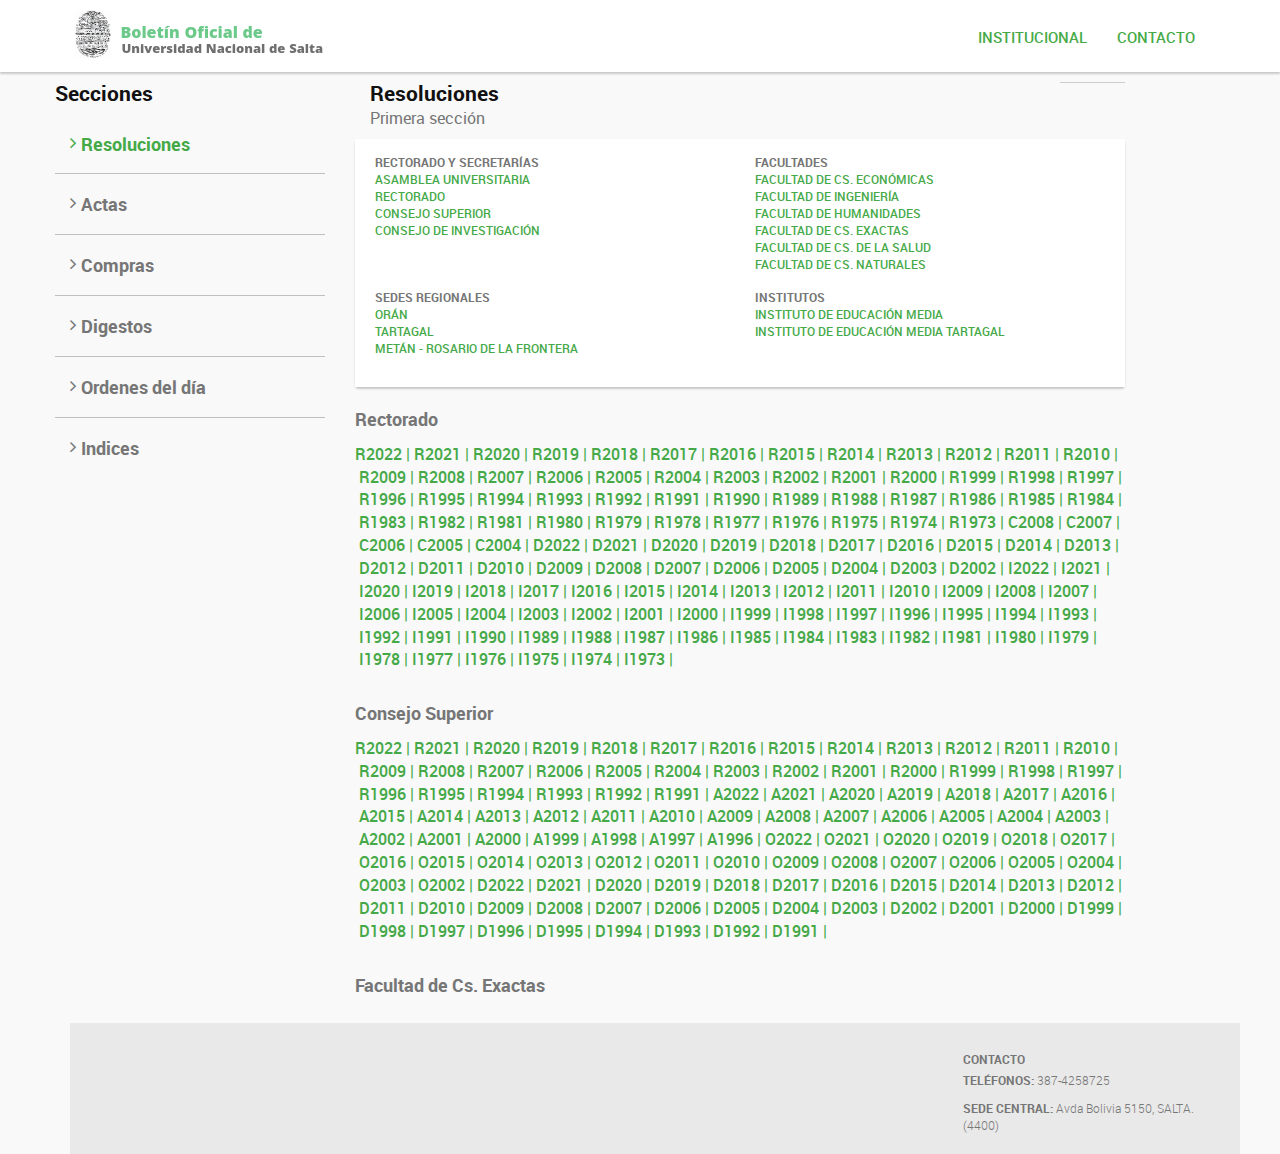
==== index.html @ a303fb5d "first commit" ====
<!DOCTYPE html>

<html>
    <head>
        <meta http-equiv="Content-Type" content="text/html; charset=UTF-8">
        <meta name="theme-color" content="#0072b8">
        <meta name="msapplication-navbutton-color" content="#0072b8">
        <meta name="apple-mobile-web-app-status-bar-style" content="#0072b8">
        <meta name="viewport" content="width=device-width, initial-scale=1.0">
        <title>BOLETIN OFICIAL UNIVERSIDAD NACIONAL DE SALTA</title>
        <meta name="description" content="BOUNSA - Boletín Oficial de la
            Universidad Nacional de Salta">
        <meta property="og:url" content="http://bo.unsa.edu.ar/">
        <meta property="og:type" content="article">
        <meta property="og:title" content="Boletín Oficial de la Universidad
            Nacional de Salta">
        <meta property="og:description" content="Boletín Oficial de la
            Universidad Nacional de Salta">
        <meta property="og:image" content="/images/logoboletin1.png">
        <meta property="og:locale" content="es_AR">
        <meta name="twitter:card" content="Boletín Oficial de la Universidad
            Nacional de Salta">
        <meta name="twitter:title" content="Boletín Oficial de la Universidad
            Nacional de Salta">
        <meta name="twitter:description" content="Boletín Oficial de la
            Universidad Nacional de Salta">
        <meta name="twitter:image" content="/images/bora_share.jpg">
        <link rel="icon" type="image/x-icon"
            href="http://bo.unsa.edu.ar/favicon.ico">
        <link href="source/roboto-fontface.css" rel="stylesheet"
            type="text/css">
        <link href="source/bootstrap.css" rel="stylesheet" type="text/css">
        <link href="source/font-awesome.min.css" rel="stylesheet"
            type="text/css">
        <link href="source/poncho.css" rel="stylesheet" type="text/css">
        <link href="source/styles.css" rel="stylesheet" type="text/css">
        <script type="text/javascript" src="source/jquery-3.1.1.min.js"></script>
        <script type="text/javascript" src="source/bootstrap.min.js"></script>
        <script type="text/javascript" src="source/busqueda.js"></script>
        <link type="text/css" rel="stylesheet" href="source/icon"
            class="_access-font-icon-0"></head>
    <body>
        <div id="loader" class="loader-div" style="display: none;">
            <img src="source/loader.gif">
        </div>

        <header>
            <nav class="navbar navbar-top navbar-default" role="navigation">
                <div class="container">
                    <div>
                        <div class="navbar-header">
                            <button type="button" class="navbar-toggle"
                                data-toggle="collapse"
                                data-target="#main-navbar-collapse">
                                <span class="sr-only">Toggle navigation</span>
                                <span class="icon-bar"></span>
                                <span class="icon-bar"></span>
                                <span class="icon-bar"></span>
                            </button>
                            <a class="navbar-brand"
                                href="http://bo.unsa.edu.ar/">
                                <img alt="Brand" src="images/logoboletin1.png"
                                    height="50">
                                <h1 class="sr-only">Universidad Nacional de
                                    Salta
                                    <small>UNSa - Salta</small>
                                </h1>
                            </a>
                        </div>
                        <div class="collapse navbar-collapse"
                            id="main-navbar-collapse">
                            <ul class="nav navbar-nav navbar-right">
                                <li>
                                    <a href="http://www.unsa.edu.ar">Institucional</a>
                                </li>
                                <li>
                                    <a href="http://bo.unsa.edu.ar/contacto"
                                        onclick="sendContactoEvent('Contacto')">Contacto</a>
                                </li>
                            </ul>
                        </div>
                    </div>
                </div>
            </nav>
        </header>

        <div class="container">
            <div class="row">
                <div>
                    <div class="row">
                        <div class="col-md-3" id="divSecciones">
                          <!---- Se cargan las secciones -->
                        </div>
                        <div class="col-md-8" id="divSeccionData"> 
                            <div class="col-title">
                                <h5>Resoluciones<br> <small>Primera sección</small>
                                </h5>
                            </div>
                            <hr class="secciones-titulo-hr">
                            <div class="row">
                                <div class="col-md-12"> 
                                    <div class="panel
                                        panel-default panel-menu
                                        menu-rubros-panel">
                                        <div id="collapseOne" role="tabpanel"
                                            aria-labelledby="headingOne">
                                            <div class="panel-body">
                                                <div class="row panels-row">
                                                    <div class="col-md-6
                                                        col-sm-4 col-xs-6
                                                        form-group orgas">
                                                        <p> Rectorado y
                                                            Secretarías<br>
                                                            <span
                                                                class="menuRubros">
                                                                <a
                                                                    class="puntero"
                                                                    id="pAU"
                                                                    onclick="mostrar('AU');">
                                                                    Asamblea
                                                                    Universitaria</a>
                                                                <a
                                                                    class="puntero"
                                                                    id="pR"
                                                                    onclick="mostrar('R');">
                                                                    Rectorado</a>
                                                                <a
                                                                    class="puntero"
                                                                    id="pCS"
                                                                    onclick="mostrar('CS');">
                                                                    Consejo
                                                                    Superior</a>
                                                                <a
                                                                    class="puntero"
                                                                    id="pCI"
                                                                    onclick="mostrar('CI');">
                                                                    Consejo
                                                                    de
                                                                    Investigación</a>
                                                            </span>


                                                        </p>
                                                    </div>
                                                    <div class="col-md-6
                                                        col-sm-4 col-xs-6
                                                        form-group orgas">
                                                        <p>


                                                            Facultades<br>
                                                            <span
                                                                class="menuRubros">
                                                                <a
                                                                    class="puntero"
                                                                    id="pECO"
                                                                    onclick="mostrar('ECO');">
                                                                    Facultad
                                                                    de Cs.
                                                                    Económicas</a>
                                                                <a
                                                                    class="puntero"
                                                                    id="pING"
                                                                    onclick="mostrar('ING');">
                                                                    Facultad
                                                                    de
                                                                    Ingeniería</a>
                                                                <a
                                                                    class="puntero"
                                                                    id="pHUM"
                                                                    onclick="mostrar('HUM');">
                                                                    Facultad
                                                                    de
                                                                    Humanidades</a>
                                                                <a
                                                                    class="puntero"
                                                                    id="pEXA"
                                                                    onclick="mostrar('EXA');">
                                                                    Facultad
                                                                    de Cs.
                                                                    Exactas</a>
                                                                <a
                                                                    class="puntero"
                                                                    id="pSAL"
                                                                    onclick="mostrar('SAL');">
                                                                    Facultad
                                                                    de Cs.
                                                                    de la
                                                                    Salud</a>
                                                                <a
                                                                    class="puntero"
                                                                    id="pNAT"
                                                                    onclick="mostrar('NAT');">
                                                                    Facultad
                                                                    de Cs.
                                                                    Naturales</a>
                                                            </span>


                                                        </p>
                                                    </div>
                                                    <div class="col-md-6
                                                        col-sm-4 col-xs-6
                                                        form-group orgas">
                                                        <p>


                                                            Sedes Regionales<br>
                                                            <span
                                                                class="menuRubros">
                                                                <a
                                                                    class="puntero"
                                                                    id="pO"
                                                                    onclick="mostrar('O');">
                                                                    Orán</a>
                                                                <a
                                                                    class="puntero"
                                                                    id="pT"
                                                                    onclick="mostrar('T');">
                                                                    Tartagal</a>
                                                                <a
                                                                    class="puntero"
                                                                    id="pM"
                                                                    onclick="mostrar('M');">
                                                                    Metán -
                                                                    Rosario
                                                                    de la
                                                                    Frontera</a>
                                                            </span>


                                                        </p>

                                                    </div>
                                                    <div class="col-md-6
                                                        col-sm-4 col-xs-6
                                                        form-group orgas">
                                                        <p>


                                                            Institutos<br>
                                                            <span
                                                                class="menuRubros">
                                                                <a
                                                                    class="puntero"
                                                                    id="pIEM"
                                                                    onclick="mostrar('IEM');">
                                                                    Instituto
                                                                    de
                                                                    Educación
                                                                    Media</a>
                                                                <a
                                                                    class="puntero"
                                                                    id="pIEMT"
                                                                    onclick="mostrar('IEMT');">
                                                                    Instituto
                                                                    de
                                                                    Educación
                                                                    Media
                                                                    Tartagal</a>
                                                            </a>




                                                        </span>


                                                    </p>
                                                </div>

                                            </div>
                                        </div>
                                    </div>
                                </div>
                            </div>
                        </div>

                        <div class="row">
                            <div class="col-md-12" id="divMostrar">
                                <div id="s1AU" hidden class="resos">
                                    <p>Resoluciones de Asamblea Universitaria
                                        <br/></p>
                                        <a
                                            href="http://bo.unsa.edu.ar/au/ESTATUTO-UNSA.htm">Estatuto</a>&nbsp;|&nbsp;
                                        <a
                                            href="http://bo.unsa.edu.ar/au/R-A.U%202005-005.PDF">RAU-2005-005</a>&nbsp;|&nbsp;
                                        <a
                                            href="http://bo.unsa.edu.ar/au/R-A.U-2005-004.PDF">RAU-2005-004</a>&nbsp;|&nbsp;
                                        <a
                                            href="http://bo.unsa.edu.ar/au/R-A.U%202005-002.PDF">RAU-2005-002</a>&nbsp;|&nbsp;
                                        <a
                                            href="http://bo.unsa.edu.ar/au/R-A.U-2005-%20001.PDF">RAU-2005-001</a>&nbsp;|&nbsp;
                                        <a
                                            href="http://bo.unsa.edu.ar/au/R-A.U.-2002-002.PDF">RAU-2002-002</a>&nbsp;|&nbsp;
                                        <a
                                            href="http://bo.unsa.edu.ar/au/R-A.U.-2002-001.PDF">RAU-2002-001</a>&nbsp;|&nbsp;
                                        <a
                                            href="http://bo.unsa.edu.ar/au/R-A.U-2001-001.PDF">RAU-2001-001</a>&nbsp;|&nbsp;
                                    </div>
                                    <div id="s1R" hidden class="resos">
                                        <p>Resoluciones de Rectorado </p>
                                        <a href="dr/R2022">R2022</a>&nbsp;|&nbsp;
                                        <a href="dr/R2021">R2021</a>&nbsp;|&nbsp;
                                        <a href="dr/R2020">R2020</a>&nbsp;|&nbsp;
                                        <a href="dr/R2019">R2019</a>&nbsp;|&nbsp;
                                        <a href="dr/R2018">R2018</a>&nbsp;|&nbsp;
                                        <a href="dr/R2017">R2017</a>&nbsp;|&nbsp;
                                        <a href="dr/R2016">R2016</a>&nbsp;|&nbsp;
                                        <a href="dr/R2015">R2015</a>&nbsp;|&nbsp;
                                        <a href="dr/R2014">R2014</a>&nbsp;|&nbsp;
                                        <a href="dr/R2013">R2013</a>&nbsp;|&nbsp;
                                        <a href="dr/R2012">R2012</a>&nbsp;|&nbsp;
                                        <a href="dr/R2011">R2011</a>&nbsp;|&nbsp;
                                        <a href="dr/R2010">R2010</a>&nbsp;|&nbsp;
                                        <a href="dr/R2009">R2009</a>&nbsp;|&nbsp;
                                        <a href="dr/R2008">R2008</a>&nbsp;|&nbsp;
                                        <a href="dr/R2007">R2007</a>&nbsp;|&nbsp;
                                        <a href="dr/R2006">R2006</a>&nbsp;|&nbsp;
                                        <a href="dr/R2005">R2005</a>&nbsp;|&nbsp;
                                        <a href="dr/R2004">R2004</a>&nbsp;|&nbsp;
                                        <a href="dr/R2003">R2003</a>&nbsp;|&nbsp;
                                        <a href="dr/R2002">R2002</a>&nbsp;|&nbsp;
                                        <a href="dr/R2001">R2001</a>&nbsp;|&nbsp;
                                        <a href="dr/R2000">R2000</a>&nbsp;|&nbsp;
                                        <a href="dr/R1999">R1999</a>&nbsp;|&nbsp;
                                        <a href="dr/R1998">R1998</a>&nbsp;|&nbsp;
                                        <a href="dr/R1997">R1997</a>&nbsp;|&nbsp;
                                        <a href="dr/R1996">R1996</a>&nbsp;|&nbsp;
                                        <a href="dr/R1995">R1995</a>&nbsp;|&nbsp;
                                        <a href="dr/R1994">R1994</a>&nbsp;|&nbsp;
                                        <a href="dr/R1993">R1993</a>&nbsp;|&nbsp;
                                        <a href="dr/R1992">R1992</a>&nbsp;|&nbsp;
                                        <a href="dr/R1991">R1991</a>&nbsp;|&nbsp;
                                        <a href="dr/R1990">R1990</a>&nbsp;|&nbsp;
                                        <a href="dr/R1989">R1989</a>&nbsp;|&nbsp;
                                        <a href="dr/R1988">R1988</a>&nbsp;|&nbsp;
                                        <a href="dr/R1987">R1987</a>&nbsp;|&nbsp;
                                        <a href="dr/R1986">R1986</a>&nbsp;|&nbsp;
                                        <a href="dr/R1985">R1985</a>&nbsp;|&nbsp;
                                        <a href="dr/R1984">R1984</a>&nbsp;|&nbsp;
                                        <a href="dr/R1983">R1983</a>&nbsp;|&nbsp;
                                        <a href="dr/R1982">R1982</a>&nbsp;|&nbsp;
                                        <a href="dr/R1981">R1981</a>&nbsp;|&nbsp;
                                        <a href="dr/R1980">R1980</a>&nbsp;|&nbsp;
                                        <a href="dr/R1979">R1979</a>&nbsp;|&nbsp;
                                        <a href="dr/R1978">R1978</a>&nbsp;|&nbsp;
                                        <a href="dr/R1977">R1977</a>&nbsp;|&nbsp;
                                        <a href="dr/R1976">R1976</a>&nbsp;|&nbsp;
                                        <a href="dr/R1975">R1975</a>&nbsp;|&nbsp;
                                        <a href="dr/R1974">R1974</a>&nbsp;|&nbsp;
                                        <a href="dr/R1973">R1973</a>&nbsp;|&nbsp;
                                        <a href="dr/R1972">R1972</a>
                                    </div>
                                    <div id="s1CS" hidden class="resos">
                                        <p>Resoluciones de Consejo Superior</p>
                                        <a href="cs/R2022">R2022</a>&nbsp;|&nbsp;
                                        <a href="cs/R2021">R2021</a>&nbsp;|&nbsp;
                                        <a href="cs/R2020">R2020</a>&nbsp;|&nbsp;
                                        <a href="cs/R2019">R2019</a>&nbsp;|&nbsp;
                                        <a href="cs/R2018">R2018</a>&nbsp;|&nbsp;
                                        <a href="cs/R2017">R2017</a>&nbsp;|&nbsp;
                                        <a href="cs/R2016">R2016</a>&nbsp;|&nbsp;
                                        <a href="cs/R2015">R2015</a>&nbsp;|&nbsp;
                                        <a href="cs/R2014">R2014</a>&nbsp;|&nbsp;
                                        <a href="cs/R2013">R2013</a>&nbsp;|&nbsp;
                                        <a href="cs/R2012">R2012</a>&nbsp;|&nbsp;
                                        <a href="cs/R2011">R2011</a>&nbsp;|&nbsp;
                                        <a href="cs/R2010">R2010</a>&nbsp;|&nbsp;
                                        <a href="cs/R2009">R2009</a>&nbsp;|&nbsp;
                                        <a href="cs/R2008">R2008</a>&nbsp;|&nbsp;
                                        <a href="cs/R2007">R2007</a>&nbsp;|&nbsp;
                                        <a href="cs/R2006">R2006</a>&nbsp;|&nbsp;
                                        <a href="cs/R2005">R2005</a>&nbsp;|&nbsp;
                                        <a href="cs/R2004">R2004</a>&nbsp;|&nbsp;
                                        <a href="cs/R2003">R2003</a>&nbsp;|&nbsp;
                                        <a href="cs/R2002">R2002</a>&nbsp;|&nbsp;
                                        <a href="cs/R2001">R2001</a>&nbsp;|&nbsp;
                                        <a href="cs/R2000">R2000</a>&nbsp;|&nbsp;
                                        <a href="cs/R1999">R1999</a>&nbsp;|&nbsp;
                                        <a href="cs/R1998">R1998</a>&nbsp;|&nbsp;
                                        <a href="cs/R1997">R1997</a>&nbsp;|&nbsp;
                                        <a href="cs/R1996">R1996</a>&nbsp;|&nbsp;
                                        <a href="cs/R1995">R1995</a>&nbsp;|&nbsp;
                                        <a href="cs/R1994">R1994</a>&nbsp;|&nbsp;
                                        <a href="cs/R1993">R1993</a>&nbsp;|&nbsp;
                                        <a href="cs/R1992">R1992</a>&nbsp;|&nbsp;
                                        <a href="cs/R1991">R1991</a>&nbsp;|&nbsp;
                                        <a href="cs/R1990">R1990</a>
                                    </div>
                                    <div id="s1CI" hidden class="resos">
                                        <p>Resoluciones del Consejo de
                                            Investigación</p>
                                        <a href="cci/R2022">R2022</a>&nbsp;|&nbsp;
                                        <a href="cci/R2021">R2021</a>&nbsp;|&nbsp;
                                        <a href="cci/R2020">R2020</a>&nbsp;|&nbsp;
                                        <a href="cci/R2019">R2019</a>&nbsp;|&nbsp;
                                        <a href="cci/R2018">R2018</a>&nbsp;|&nbsp;
                                        <a href="cci/R2017">R2017</a>&nbsp;|&nbsp;
                                        <a href="cci/R2016">R2016</a>&nbsp;|&nbsp;
                                        <a href="cci/R2015">R2015</a>&nbsp;|&nbsp;
                                        <a href="cci/R2014">R2014</a>&nbsp;|&nbsp;
                                        <a href="cci/R2013">R2013</a>&nbsp;|&nbsp;
                                        <a href="cci/R2012">R2012</a>&nbsp;|&nbsp;
                                        <a href="cci/R2011">R2011</a>&nbsp;|&nbsp;
                                        <a href="cci/R2010">R2010</a>&nbsp;|&nbsp;
                                        <a href="cci/R2009">R2009</a>&nbsp;|&nbsp;
                                        <a href="cci/R2008">R2008</a>&nbsp;|&nbsp;
                                        <a href="cci/R2007">R2007</a>&nbsp;|&nbsp;
                                        <a href="cci/R2006">R2006</a>&nbsp;|&nbsp;
                                        <a href="cci/R2005">R2005</a>&nbsp;|&nbsp;
                                        <a href="cci/R2004">R2004</a>&nbsp;|&nbsp;
                                        <a href="cci/R2003">R2003</a>&nbsp;|&nbsp;
                                        <a href="cci/R2002">R2002</a>&nbsp;|&nbsp;
                                        <a href="cci/R2001">R2001</a>&nbsp;|&nbsp;
                                        <p><small>Presidencia</small></p>
                                        <a href="ci/R2022">R2022</a>&nbsp;|&nbsp;
                                        <a href="ci/R2021">R2021</a>&nbsp;|&nbsp;
                                        <a href="ci/R2020">R2020</a>&nbsp;|&nbsp;
                                        <a href="ci/R2019">R2019</a>&nbsp;|&nbsp;
                                        <a href="ci/R2018">R2018</a>&nbsp;|&nbsp;
                                        <a href="ci/R2017">R2017</a>&nbsp;|&nbsp;
                                        <a href="ci/R2016">R2016</a>&nbsp;|&nbsp;
                                        <a href="ci/R2015">R2015</a>&nbsp;|&nbsp;
                                        <a href="ci/R2014">R2014</a>&nbsp;|&nbsp;
                                        <a href="ci/R2013">R2013</a>&nbsp;|&nbsp;
                                        <a href="ci/R2012">R2012</a>&nbsp;|&nbsp;
                                        <a href="ci/R2011">R2011</a>&nbsp;|&nbsp;
                                        <a href="ci/R2010">R2010</a>&nbsp;|&nbsp;
                                        <a href="ci/R2009">R2009</a>&nbsp;|&nbsp;
                                        <a href="ci/R2008">R2008</a>&nbsp;|&nbsp;
                                        <a href="ci/R2007">R2007</a>&nbsp;|&nbsp;
                                        <a href="ci/R2006">R2006</a>&nbsp;|&nbsp;
                                        <a href="ci/R2005">R2005</a>&nbsp;|&nbsp;
                                        <a href="ci/R2004">R2004</a>&nbsp;|&nbsp;
                                        <a href="ci/R2003">R2003</a>&nbsp;|&nbsp;
                                        <a href="ci/R2002">R2002</a>&nbsp;|&nbsp;
                                        <a href="ci/R2001">R2001</a>

                                    </div>
                                    <div id="s1ECO" hidden class="resos">
                                        <p>Resoluciones de la Facultad de
                                            Cs. Económicas
                                        </p><p> <small>Consejo Directivo</small></p>
                                        <a href="cdeco/R2022">R2022</a>&nbsp;|&nbsp;
                                        <a href="cdeco/R2021">R2021</a>&nbsp;|&nbsp;
                                        <a href="cdeco/R2020">R2020</a>&nbsp;|&nbsp;
                                        <a href="cdeco/R2019">R2019</a>&nbsp;|&nbsp;
                                        <a href="cdeco/R2018">R2018</a>&nbsp;|&nbsp;
                                        <a href="cdeco/R2017">R2017</a>&nbsp;|&nbsp;
                                        <a href="cdeco/R2016">R2016</a>&nbsp;|&nbsp;
                                        <a href="cdeco/R2015">R2015</a>&nbsp;|&nbsp;
                                        <a href="cdeco/R2014">R2014</a>&nbsp;|&nbsp;
                                        <a href="cdeco/R2013">R2013</a>&nbsp;|&nbsp;
                                        <a href="cdeco/R2012">R2012</a>&nbsp;|&nbsp;
                                        <a href="cdeco/R2011">R2011</a>&nbsp;|&nbsp;
                                        <a href="cdeco/R2010">R2010</a>&nbsp;|&nbsp;
                                        <a href="cdeco/R2009">R2009</a>&nbsp;|&nbsp;
                                        <a href="cdeco/R2008">R2008</a>&nbsp;|&nbsp;
                                        <a href="cdeco/R2007">R2007</a>&nbsp;|&nbsp;
                                        <a href="cdeco/R2006">R2006</a>&nbsp;|&nbsp;
                                        <a href="cdeco/R2005">R2005</a>&nbsp;|&nbsp;
                                        <a href="cdeco/R2004">R2004</a>&nbsp;|&nbsp;
                                        <a href="cdeco/R2003">R2003</a>&nbsp;|&nbsp;
                                        <a href="cdeco/R2002">R2002</a>&nbsp;|&nbsp;
                                        <a href="cdeco/R2001">R2001</a>&nbsp;|&nbsp;
                                        <p><small> Decanato</small></p>
                                        <a href="deco/R2022">R2022</a>&nbsp;|&nbsp;
                                        <a href="deco/R2021">R2021</a>&nbsp;|&nbsp;
                                        <a href="deco/R2020">R2020</a>&nbsp;|&nbsp;
                                        <a href="deco/R2019">R2019</a>&nbsp;|&nbsp;
                                        <a href="deco/R2018">R2018</a>&nbsp;|&nbsp;
                                        <a href="deco/R2017">R2017</a>&nbsp;|&nbsp;
                                        <a href="deco/R2016">R2016</a>&nbsp;|&nbsp;
                                        <a href="deco/R2015">R2015</a>&nbsp;|&nbsp;
                                        <a href="deco/R2014">R2014</a>&nbsp;|&nbsp;
                                        <a href="deco/R2013">R2013</a>&nbsp;|&nbsp;
                                        <a href="deco/R2012">R2012</a>&nbsp;|&nbsp;
                                        <a href="deco/R2011">R2011</a>&nbsp;|&nbsp;
                                        <a href="deco/R2010">R2010</a>&nbsp;|&nbsp;
                                        <a href="deco/R2009">R2009</a>&nbsp;|&nbsp;
                                        <a href="deco/R2008">R2008</a>&nbsp;|&nbsp;
                                        <a href="deco/R2007">R2007</a>&nbsp;|&nbsp;
                                        <a href="deco/R2006">R2006</a>&nbsp;|&nbsp;
                                        <a href="deco/R2005">R2005</a>&nbsp;|&nbsp;
                                        <a href="deco/R2004">R2004</a>&nbsp;|&nbsp;
                                        <a href="deco/R2003">R2003</a>&nbsp;|&nbsp;
                                        <a href="deco/R2002">R2002</a>&nbsp;|&nbsp;
                                        <a href="deco/R2001">R2001</a>&nbsp;|&nbsp;
                                    </div>
                                    <div id="s2ECO" hidden class="resos">
                                        <p>Actas de la Facultad de
                                            Cs. Económicas
                                        </p><p> <small>Consejo Directivo</small></p>
                                        <a href="cdeco/A2022">A2022</a>&nbsp;|&nbsp;
                                        <a href="cdeco/A2021">A2021</a>&nbsp;|&nbsp;
                                        <a href="cdeco/A2020">A2020</a>&nbsp;|&nbsp;
                                        <a href="cdeco/A2019">A2019</a>&nbsp;|&nbsp;
                                        <a href="cdeco/A2018">A2018</a>&nbsp;|&nbsp;
                                        <a href="cdeco/A2017">A2017</a>&nbsp;|&nbsp;
                                        <a href="cdeco/A2016">A2016</a>&nbsp;|&nbsp;
                                        <a href="cdeco/A2015">A2015</a>&nbsp;|&nbsp;
                                        <a href="cdeco/A2014">A2014</a>&nbsp;|&nbsp;
                                        <a href="cdeco/A2013">A2013</a>&nbsp;|&nbsp;
                                        <a href="cdeco/A2012">A2012</a>&nbsp;|&nbsp;
                                        <a href="cdeco/A2011">A2011</a>&nbsp;|&nbsp;
                                        <a href="cdeco/A2010">A2010</a>&nbsp;|&nbsp;
                                        <a href="cdeco/A2009">A2009</a>&nbsp;|&nbsp;
                                        <a href="cdeco/A2008">A2008</a>&nbsp;|&nbsp;
                                        <a href="cdeco/A2007">A2007</a>&nbsp;|&nbsp;
                                        <a href="cdeco/A2006">A2006</a>&nbsp;|&nbsp;
                                        <a href="cdeco/A2005">A2005</a>&nbsp;|&nbsp;
                                        <a href="cdeco/A2004">A2004</a>&nbsp;|&nbsp;
                                        <a href="cdeco/A2003">A2003</a>&nbsp;|&nbsp;
                                        <a href="cdeco/A2002">A2002</a>&nbsp;|&nbsp;
                                        <a href="cdeco/A2001">A2001</a>&nbsp;|&nbsp;
                                    </div>
                                    <div id="s1ING" hidden
                                        class="resos">
                                        <p>Resoluciones de la Facultad de
                                            Ingeniería
                                        </p><p><small>Consejo Directivo</small></p>
                                        <a href="cding/R2022">R2022</a>&nbsp;|&nbsp;
                                        <a href="cding/R2021">R2021</a>&nbsp;|&nbsp;
                                        <a href="cding/R2020">R2020</a>&nbsp;|&nbsp;
                                        <a href="cding/R2019">R2019</a>&nbsp;|&nbsp;
                                        <a href="cding/R2018">R2018</a>&nbsp;|&nbsp;
                                        <a href="cding/R2017">R2017</a>&nbsp;|&nbsp;
                                        <a href="cding/R2016">R2016</a>&nbsp;|&nbsp;
                                        <a href="cding/R2015">R2015</a>&nbsp;|&nbsp;
                                        <a href="cding/R2014">R2014</a>&nbsp;|&nbsp;
                                        <a href="cding/R2013">R2013</a>&nbsp;|&nbsp;
                                        <a href="cding/R2012">R2012</a>&nbsp;|&nbsp;
                                        <a href="cding/R2011">R2011</a>&nbsp;|&nbsp;
                                        <a href="cding/R2010">R2010</a>&nbsp;|&nbsp;
                                        <a href="cding/R2009">R2009</a>&nbsp;|&nbsp;
                                        <a href="cding/R2008">R2008</a>&nbsp;|&nbsp;
                                        <a href="cding/R2007">R2007</a>&nbsp;|&nbsp;
                                        <a href="cding/R2006">R2006</a>&nbsp;|&nbsp;
                                        <a href="cding/R2005">R2005</a>&nbsp;|&nbsp;
                                        <a href="cding/R2004">R2004</a>&nbsp;|&nbsp;
                                        <a href="cding/R2003">R2003</a>&nbsp;|&nbsp;
                                        <a href="cding/R2002">R2002</a>&nbsp;|&nbsp;
                                        <a href="cding/R2001">R2001</a>
                                        <p><small> Decanato</small></p>
                                        <a href="ding/R2022">R2022</a>&nbsp;|&nbsp;
                                        <a href="ding/R2021">R2021</a>&nbsp;|&nbsp;
                                        <a href="ding/R2020">R2020</a>&nbsp;|&nbsp;
                                        <a href="ding/R2019">R2019</a>&nbsp;|&nbsp;
                                        <a href="ding/R2018">R2018</a>&nbsp;|&nbsp;
                                        <a href="ding/R2017">R2017</a>&nbsp;|&nbsp;
                                        <a href="ding/R2016">R2016</a>&nbsp;|&nbsp;
                                        <a href="ding/R2015">R2015</a>&nbsp;|&nbsp;
                                        <a href="ding/R2014">R2014</a>&nbsp;|&nbsp;
                                        <a href="ding/R2013">R2013</a>&nbsp;|&nbsp;
                                        <a href="ding/R2012">R2012</a>&nbsp;|&nbsp;
                                        <a href="ding/R2011">R2011</a>&nbsp;|&nbsp;
                                        <a href="ding/R2010">R2010</a>&nbsp;|&nbsp;
                                        <a href="ding/R2009">R2009</a>&nbsp;|&nbsp;
                                        <a href="ding/R2008">R2008</a>&nbsp;|&nbsp;
                                        <a href="ding/R2007">R2007</a>&nbsp;|&nbsp;
                                        <a href="ding/R2006">R2006</a>&nbsp;|&nbsp;
                                        <a href="ding/R2005">R2005</a>&nbsp;|&nbsp;
                                        <a href="ding/R2004">R2004</a>&nbsp;|&nbsp;
                                        <a href="ding/R2003">R2003</a>&nbsp;|&nbsp;
                                        <a href="ding/R2002">R2002</a>&nbsp;|&nbsp;
                                        <a href="ding/R2001">R2001</a>
                                    </div>
                                    <div id="s2ING" hidden
                                        class="resos">
                                        <p>Actas de la Facultad de
                                            Ingeniería
                                        </p><p><small>Consejo Directivo</small></p>
                                        <a href="cding/A2010">A2010</a>&nbsp;|&nbsp;
                                        <a href="cding/A2009">A2009</a>&nbsp;|&nbsp;
                                        <a href="cding/A2008">A2008</a>&nbsp;|&nbsp;
                                        <a href="cding/A2007">A2007</a>&nbsp;|&nbsp;
                                        <a href="cding/A2006">A2006</a>&nbsp;|&nbsp;
                                        <a href="cding/A2005">A2005</a>&nbsp;|&nbsp;
                                        <a href="cding/A2004">A2004</a>&nbsp;|&nbsp;
                                        <a href="cding/A2003">A2003</a>&nbsp;|&nbsp;
                                        <a href="cding/A2002">A2002</a>&nbsp;|&nbsp;
                                        <a href="cding/A2001">A2001</a>
                                    </div>
                                    <div id="s2HUM" hidden class="resos">
                                        <p>Actas de la Facultad
                                            de Humanidades
                                        </p><p><small>Consejo Directivo</small></p>
                                        <a href="cdh/A2022">A2022</a>&nbsp;|&nbsp;
                                        <a href="cdh/A2021">A2021</a>&nbsp;|&nbsp;
                                        <a href="cdh/A2020">A2020</a>&nbsp;|&nbsp;
                                        <a href="cdh/A2019">A2019</a>&nbsp;|&nbsp;
                                        <a href="cdh/A2018">A2018</a>&nbsp;|&nbsp;
                                        <a href="cdh/A2017">A2017</a>&nbsp;|&nbsp;
                                        <a href="cdh/A2016">A2016</a>&nbsp;|&nbsp;
                                        <a href="cdh/A2015">A2015</a>&nbsp;|&nbsp;
                                        <a href="cdh/A2014">A2014</a>&nbsp;|&nbsp;
                                        <a href="cdh/A2013">A2013</a>&nbsp;|&nbsp;
                                        <a href="cdh/A2012">A2012</a>&nbsp;|&nbsp;
                                        <a href="cdh/A2011">A2011</a>&nbsp;|&nbsp;
                                        <a href="cdh/A2010">A2010</a>&nbsp;|&nbsp;
                                        <a href="cdh/A2009">A2009</a>&nbsp;|&nbsp;
                                        <a href="cdh/A2008">A2008</a>&nbsp;|&nbsp;
                                        <a href="cdh/A2007">A2007</a>&nbsp;|&nbsp;
                                        <a href="cdh/A2006">A2006</a>&nbsp;|&nbsp;
                                        <a href="cdh/A2005">A2005</a>&nbsp;|&nbsp;
                                        <a href="cdh/A2004">A2004</a>&nbsp;|&nbsp;
                                        <a href="cdh/A2003">A2003</a>&nbsp;|&nbsp;
                                        <a href="cdh/A2002">A2002</a>&nbsp;|&nbsp;
                                        <a href="cdh/A2001">A2001</a>&nbsp;|&nbsp;
                                        <a href="cdh/A2000">A2000</a>&nbsp;|&nbsp;
                                        <a href="cdh/R1999">R1999</a>&nbsp;|&nbsp;
                                        <a href="cdh/R1998">R1998</a>&nbsp;|&nbsp;
                                        <a href="cdh/R1997">R1997</a>&nbsp;|&nbsp;
                                        <a href="cdh/R1996">R1996</a>&nbsp;|&nbsp;
                                        <a href="cdh/R1995">R1995</a>&nbsp;|&nbsp;
                                        <a href="cdh/R1994">R1994</a>&nbsp;|&nbsp;
                                        <a href="cdh/R1993">R1993</a>&nbsp;|&nbsp;
                                        <a href="cdh/R1992">R1992</a>&nbsp;|&nbsp;
                                        <a href="cdh/R1991">R1991</a>&nbsp;|&nbsp;
                                    </div>
                                    <div id="s1HUM" hidden class="resos">
                                        <p>Resoluciones de la Facultad
                                            de Humanidades
                                        </p><p><small>Consejo Directivo</small></p>
                                        <a href="cdh/R2022">R2022</a>&nbsp;|&nbsp;
                                        <a href="cdh/R2021">R2021</a>&nbsp;|&nbsp;
                                        <a href="cdh/R2020">R2020</a>&nbsp;|&nbsp;
                                        <a href="cdh/R2019">R2019</a>&nbsp;|&nbsp;
                                        <a href="cdh/R2018">R2018</a>&nbsp;|&nbsp;
                                        <a href="cdh/R2017">R2017</a>&nbsp;|&nbsp;
                                        <a href="cdh/R2016">R2016</a>&nbsp;|&nbsp;
                                        <a href="cdh/R2015">R2015</a>&nbsp;|&nbsp;
                                        <a href="cdh/R2014">R2014</a>&nbsp;|&nbsp;
                                        <a href="cdh/R2013">R2013</a>&nbsp;|&nbsp;
                                        <a href="cdh/R2012">R2012</a>&nbsp;|&nbsp;
                                        <a href="cdh/R2011">R2011</a>&nbsp;|&nbsp;
                                        <a href="cdh/R2010">R2010</a>&nbsp;|&nbsp;
                                        <a href="cdh/R2009">R2009</a>&nbsp;|&nbsp;
                                        <a href="cdh/R2008">R2008</a>&nbsp;|&nbsp;
                                        <a href="cdh/R2007">R2007</a>&nbsp;|&nbsp;
                                        <a href="cdh/R2006">R2006</a>&nbsp;|&nbsp;
                                        <a href="cdh/R2005">R2005</a>&nbsp;|&nbsp;
                                        <a href="cdh/R2004">R2004</a>&nbsp;|&nbsp;
                                        <a href="cdh/R2003">R2003</a>&nbsp;|&nbsp;
                                        <a href="cdh/R2002">R2002</a>&nbsp;|&nbsp;
                                        <a href="cdh/R2001">R2001</a>&nbsp;|&nbsp;
                                        <a href="cdh/R2000">R2000</a>&nbsp;|&nbsp;
                                        <a href="cdh/R1999">R1999</a>&nbsp;|&nbsp;
                                        <a href="cdh/R1998">R1998</a>&nbsp;|&nbsp;
                                        <a href="cdh/R1997">R1997</a>&nbsp;|&nbsp;
                                        <a href="cdh/R1996">R1996</a>&nbsp;|&nbsp;
                                        <a href="cdh/R1995">R1995</a>&nbsp;|&nbsp;
                                        <a href="cdh/R1994">R1994</a>&nbsp;|&nbsp;
                                        <a href="cdh/R1993">R1993</a>&nbsp;|&nbsp;
                                        <a href="cdh/R1992">R1992</a>&nbsp;|&nbsp;
                                        <a href="cdh/R1991">R1991</a>&nbsp;|&nbsp;
                                        <p><small>Decanato</small></p>
                                        <a href="dh/R2022">R2022</a>&nbsp;|&nbsp;
                                        <a href="dh/R2021">R2021</a>&nbsp;|&nbsp;
                                        <a href="dh/R2020">R2020</a>&nbsp;|&nbsp;
                                        <a href="dh/R2019">R2019</a>&nbsp;|&nbsp;
                                        <a href="dh/R2018">R2018</a>&nbsp;|&nbsp;
                                        <a href="dh/R2017">R2017</a>&nbsp;|&nbsp;
                                        <a href="dh/R2016">R2016</a>&nbsp;|&nbsp;
                                        <a href="dh/R2015">R2015</a>&nbsp;|&nbsp;
                                        <a href="dh/R2014">R2014</a>&nbsp;|&nbsp;
                                        <a href="dh/R2013">R2013</a>&nbsp;|&nbsp;
                                        <a href="dh/R2012">R2012</a>&nbsp;|&nbsp;
                                        <a href="dh/R2011">R2011</a>&nbsp;|&nbsp;
                                        <a href="dh/R2010">R2010</a>&nbsp;|&nbsp;
                                        <a href="dh/R2009">R2009</a>&nbsp;|&nbsp;
                                        <a href="dh/R2008">R2008</a>&nbsp;|&nbsp;
                                        <a href="dh/R2007">R2007</a>&nbsp;|&nbsp;
                                        <a href="dh/R2006">R2006</a>&nbsp;|&nbsp;
                                        <a href="dh/R2005">R2005</a>&nbsp;|&nbsp;
                                        <a href="dh/R2004">R2004</a>&nbsp;|&nbsp;
                                        <a href="dh/R2003">R2003</a>&nbsp;|&nbsp;
                                        <a href="dh/R2002">R2002</a>&nbsp;|&nbsp;
                                        <a href="dh/R2001">R2001</a>&nbsp;|&nbsp;
                                        <a href="dh/R2000">R2000</a>&nbsp;|&nbsp;
                                        <a href="dh/R1999">R1999</a>&nbsp;|&nbsp;
                                        <a href="dh/R1998">R1998</a>&nbsp;|&nbsp;
                                        <a href="dh/R1997">R1997</a>&nbsp;|&nbsp;
                                        <a href="dh/R1996">R1996</a>&nbsp;|&nbsp;
                                        <a href="dh/R1995">R1995</a>&nbsp;|&nbsp;
                                        <a href="dh/R1994">R1994</a>&nbsp;|&nbsp;
                                        <a href="dh/R1993">R1993</a>&nbsp;|&nbsp;
                                        <a href="dh/R1992">R1992</a>&nbsp;|&nbsp;
                                        <a href="dh/R1991">R1991</a>&nbsp;|&nbsp;
                                        <a href="dh/R1990">R1990</a>
                                    </div>
                                    <div id="s2EXA" hidden class="resos">
                                        <p>Actas de la Facultad
                                            de Cs. Exactas</p>
                                        <p><small>Consejo Directivo</small></p>
                                        <a href="cdex/A2012">A2012</a>&nbsp;|&nbsp;
                                        <a href="cdex/A2011">A2011</a>&nbsp;|&nbsp;
                                        <a href="cdex/A2010">A2010</a>&nbsp;|&nbsp;
                                        <a href="cdex/A2009">A2009</a>&nbsp;|&nbsp;
                                        <a href="cdex/A2008">A2008</a>&nbsp;|&nbsp;
                                        <a href="cdex/A2007">A2007</a>&nbsp;|&nbsp;
                                        <a href="cdex/A2006">A2006</a>&nbsp;|&nbsp;
                                        <a href="cdex/A2005">A2005</a>&nbsp;|&nbsp;
                                        <a href="cdex/A2004">A2004</a>&nbsp;|&nbsp;
                                        <a href="cdex/A2003">A2003</a>&nbsp;|&nbsp;
                                        <a href="cdex/A2002">A2002</a>&nbsp;|&nbsp;
                                        <a href="cdex/A2001">A2001</a>
                                        </div>
                                    <div id="s1EXA" hidden class="resos">
                                        <p>Resoluciones de la Facultad
                                            de Cs. Exactas</p>
                                        <p><small>Consejo Directivo</small></p>
                                        <a href="cdex/R2022">R2022</a>&nbsp;|&nbsp;
                                        <a href="cdex/R2021">R2021</a>&nbsp;|&nbsp;
                                        <a href="cdex/R2020">R2020</a>&nbsp;|&nbsp;
                                        <a href="cdex/R2019">R2019</a>&nbsp;|&nbsp;
                                        <a href="cdex/R2018">R2018</a>&nbsp;|&nbsp;
                                        <a href="cdex/R2017">R2017</a>&nbsp;|&nbsp;
                                        <a href="cdex/R2016">R2016</a>&nbsp;|&nbsp;
                                        <a href="cdex/R2015">R2015</a>&nbsp;|&nbsp;
                                        <a href="cdex/R2014">R2014</a>&nbsp;|&nbsp;
                                        <a href="cdex/R2013">R2013</a>&nbsp;|&nbsp;
                                        <a href="cdex/R2012">R2012</a>&nbsp;|&nbsp;
                                        <a href="cdex/R2011">R2011</a>&nbsp;|&nbsp;
                                        <a href="cdex/R2010">R2010</a>&nbsp;|&nbsp;
                                        <a href="cdex/R2009">R2009</a>&nbsp;|&nbsp;
                                        <a href="cdex/R2008">R2008</a>&nbsp;|&nbsp;
                                        <a href="cdex/R2007">R2007</a>&nbsp;|&nbsp;
                                        <a href="cdex/R2006">R2006</a>&nbsp;|&nbsp;
                                        <a href="cdex/R2005">R2005</a>&nbsp;|&nbsp;
                                        <a href="cdex/R2004">R2004</a>&nbsp;|&nbsp;
                                        <a href="cdex/R2003">R2003</a>&nbsp;|&nbsp;
                                        <a href="cdex/R2002">R2002</a>&nbsp;|&nbsp;
                                        <a href="cdex/R2001">R2001</a>&nbsp;|&nbsp;
                                        <a href="cdex/R2000">R2000</a>&nbsp;|&nbsp;
                                        <a href="cdex/R1999">R1999</a>&nbsp;|&nbsp;
                                        <a href="cdex/R1998">R1998</a>&nbsp;|&nbsp;
                                        <a href="cdex/R1997">R1997</a>&nbsp;|&nbsp;
                                        <a href="cdex/R1996">R1996</a>&nbsp;|&nbsp;
                                        <a href="cdex/R1995">R1995</a>&nbsp;|&nbsp;
                                        <a href="cdex/R1994">R1994</a>&nbsp;|&nbsp;
                                        <a href="cdex/R1993">R1993</a>&nbsp;|&nbsp;
                                        <a href="cdex/R1992">R1992</a>&nbsp;|&nbsp;
                                        <a href="cdex/R1991">R1991</a>&nbsp;|&nbsp;
                                        <a href="cdex/R1990">R1990</a>&nbsp;|&nbsp;
                                        <a href="cdex/R1989">R1989</a>&nbsp;|&nbsp;
                                        <a href="cdex/R1988">R1988</a>
                                        <p><small>Decanato</small></p>
                                        <a href="dex/R2022">R2022</a>&nbsp;|&nbsp;
                                        <a href="dex/R2021">R2021</a>&nbsp;|&nbsp;
                                        <a href="dex/R2020">R2020</a>&nbsp;|&nbsp;
                                        <a href="dex/R2019">R2019</a>&nbsp;|&nbsp;
                                        <a href="dex/R2018">R2018</a>&nbsp;|&nbsp;
                                        <a href="dex/R2017">R2017</a>&nbsp;|&nbsp;
                                        <a href="dex/R2016">R2016</a>&nbsp;|&nbsp;
                                        <a href="dex/R2015">R2015</a>&nbsp;|&nbsp;
                                        <a href="dex/R2014">R2014</a>&nbsp;|&nbsp;
                                        <a href="dex/R2013">R2013</a>&nbsp;|&nbsp;
                                        <a href="dex/R2012">R2012</a>&nbsp;|&nbsp;
                                        <a href="dex/R2011">R2011</a>&nbsp;|&nbsp;
                                        <a href="dex/R2010">R2010</a>&nbsp;|&nbsp;
                                        <a href="dex/R2009">R2009</a>&nbsp;|&nbsp;
                                        <a href="dex/R2008">R2008</a>&nbsp;|&nbsp;
                                        <a href="dex/R2007">R2007</a>&nbsp;|&nbsp;
                                        <a href="dex/R2006">R2006</a>&nbsp;|&nbsp;
                                        <a href="dex/R2005">R2005</a>&nbsp;|&nbsp;
                                        <a href="dex/R2004">R2004</a>&nbsp;|&nbsp;
                                        <a href="dex/R2003">R2003</a>&nbsp;|&nbsp;
                                        <a href="dex/R2002">R2002</a>&nbsp;|&nbsp;
                                        <a href="dex/R2001">R2001</a>&nbsp;|&nbsp;
                                        <a href="dex/R2000">R2000</a>&nbsp;|&nbsp;
                                        <a href="dex/R1999">R1999</a>&nbsp;|&nbsp;
                                        <a href="dex/R1998">R1998</a>&nbsp;|&nbsp;
                                        <a href="dex/R1997">R1997</a>&nbsp;|&nbsp;
                                        <a href="dex/R1996">R1996</a>&nbsp;|&nbsp;
                                        <a href="dex/R1995">R1995</a>&nbsp;|&nbsp;
                                        <a href="dex/R1994">R1994</a>&nbsp;|&nbsp;
                                        <a href="dex/R1993">R1993</a>&nbsp;|&nbsp;
                                        <a href="dex/R1992">R1992</a>&nbsp;|&nbsp;
                                        <a href="dex/R1991">R1991</a>&nbsp;|&nbsp;
                                        <a href="dex/R1990">R1990</a>&nbsp;|&nbsp;
                                        <a href="dex/R1989">R1989</a>&nbsp;|&nbsp;
                                        <a href="dex/R1988">R1988</a>
                                    </div>
                                    <div id="s1SAL" hidden class="resos">
                                        <p>Resoluciones de la Facultad
                                            de Cs. de la Salud</p>
                                        <p><small>Consejo Directivo</small></p>
                                        <a href="cdsalud/R2022">R2022</a>&nbsp;|&nbsp;
                                        <a href="cdsalud/R2021">R2021</a>&nbsp;|&nbsp;
                                        <a href="cdsalud/R2020">R2020</a>&nbsp;|&nbsp;
                                        <a href="cdsalud/R2019">R2019</a>&nbsp;|&nbsp;
                                        <a href="cdsalud/R2018">R2018</a>&nbsp;|&nbsp;
                                        <a href="cdsalud/R2017">R2017</a>&nbsp;|&nbsp;
                                        <a href="cdsalud/R2016">R2016</a>&nbsp;|&nbsp;
                                        <a href="cdsalud/R2015">R2015</a>&nbsp;|&nbsp;
                                        <a href="cdsalud/R2014">R2014</a>&nbsp;|&nbsp;
                                        <a href="cdsalud/R2013">R2013</a>&nbsp;|&nbsp;
                                        <a href="cdsalud/R2012">R2012</a>&nbsp;|&nbsp;
                                        <a href="cdsalud/R2011">R2011</a>&nbsp;|&nbsp;
                                        <a href="cdsalud/R2010">R2010</a>&nbsp;|&nbsp;
                                        <a href="cdsalud/R2009">R2009</a>&nbsp;|&nbsp;
                                        <a href="cdsalud/R2008">R2008</a>&nbsp;|&nbsp;
                                        <a href="cdsalud/R2007">R2007</a>&nbsp;|&nbsp;
                                        <a href="cdsalud/R2006">R2006</a>&nbsp;|&nbsp;
                                        <a href="cdsalud/R2005">R2005</a>&nbsp;|&nbsp;
                                        <a href="cdsalud/R2004">R2004</a>&nbsp;|&nbsp;
                                        <a href="cdsalud/R2003">R2003</a>&nbsp;|&nbsp;
                                        <a href="cdsalud/R2002">R2002</a>&nbsp;|&nbsp;
                                        <a href="cdsalud/R2001">R2001</a>&nbsp;|&nbsp;
                                        <a href="cdsalud/R2000">R2000</a>&nbsp;|&nbsp;
                                        <a href="cdsalud/R1999">R1999</a>&nbsp;|&nbsp;
                                        <a href="cdsalud/R1998">R1998</a>&nbsp;|&nbsp;
                                        <a href="cdsalud/R1997">R1997</a>&nbsp;|&nbsp;
                                        <a href="cdsalud/R1996">R1996</a>&nbsp;|&nbsp;
                                        <a href="cdsalud/R1995">R1995</a>&nbsp;|&nbsp;
                                        <a href="cdsalud/R1994">R1994</a>&nbsp;|&nbsp;
                                        <a href="cdsalud/R1993">R1993</a>&nbsp;|&nbsp;
                                        <a href="cdsalud/R1992">R1992</a>&nbsp;|&nbsp;
                                        <a href="cdsalud/R1991">R1991</a>&nbsp;|&nbsp;
                                        <a href="cdsalud/R1990">R1990</a>&nbsp;|&nbsp;
                                        <a href="cdsalud/R1989">R1989</a>&nbsp;|&nbsp;
                                        <a href="cdsalud/R1988">R1988</a>&nbsp;|&nbsp;
                                        <a href="cdsalud/R1987">R1987</a>&nbsp;|&nbsp;
                                        <a href="cdsalud/R1986">R1986</a>&nbsp;|&nbsp;
                                        <a href="cdsalud/R1985">R1985</a>&nbsp;|&nbsp;
                                        <a href="cdsalud/R1984">R1984</a>&nbsp;|&nbsp;
                                        <a href="cdsalud/R1980">R1980</a>
                                        <p><small>Decanato</small></p>
                                        <a href="dsalud/R2022">R2022</a>&nbsp;|&nbsp;
                                        <a href="dsalud/R2021">R2021</a>&nbsp;|&nbsp;
                                        <a href="dsalud/R2020">R2020</a>&nbsp;|&nbsp;
                                        <a href="dsalud/R2019">R2019</a>&nbsp;|&nbsp;
                                        <a href="dsalud/R2018">R2018</a>&nbsp;|&nbsp;
                                        <a href="dsalud/R2017">R2017</a>&nbsp;|&nbsp;
                                        <a href="dsalud/R2016">R2016</a>&nbsp;|&nbsp;
                                        <a href="dsalud/R2015">R2015</a>&nbsp;|&nbsp;
                                        <a href="dsalud/R2014">R2014</a>&nbsp;|&nbsp;
                                        <a href="dsalud/R2013">R2013</a>&nbsp;|&nbsp;
                                        <a href="dsalud/R2012">R2012</a>&nbsp;|&nbsp;
                                        <a href="dsalud/R2011">R2011</a>&nbsp;|&nbsp;
                                        <a href="dsalud/R2010">R2010</a>&nbsp;|&nbsp;
                                        <a href="dsalud/R2009">R2009</a>&nbsp;|&nbsp;
                                        <a href="dsalud/R2008">R2008</a>&nbsp;|&nbsp;
                                        <a href="dsalud/R2007">R2007</a>&nbsp;|&nbsp;
                                        <a href="dsalud/R2006">R2006</a>&nbsp;|&nbsp;
                                        <a href="dsalud/R2005">R2005</a>&nbsp;|&nbsp;
                                        <a href="dsalud/R2004">R2004</a>&nbsp;|&nbsp;
                                        <a href="dsalud/R2003">R2003</a>&nbsp;|&nbsp;
                                        <a href="dsalud/R2002">R2002</a>&nbsp;|&nbsp;
                                        <a href="dsalud/R2001">R2001</a>&nbsp;|&nbsp;
                                        <a href="dsalud/R2000">R2000</a>&nbsp;|&nbsp;
                                        <a href="dsalud/R1999">R1999</a>&nbsp;|&nbsp;
                                        <a href="dsalud/R1998">R1998</a>&nbsp;|&nbsp;
                                        <a href="dsalud/R1997">R1997</a>&nbsp;|&nbsp;
                                        <a href="dsalud/R1996">R1996</a>&nbsp;|&nbsp;
                                        <a href="dsalud/R1995">R1995</a>&nbsp;|&nbsp;
                                        <a href="dsalud/R1994">R1994</a>&nbsp;|&nbsp;
                                        <a href="dsalud/R1993">R1993</a>&nbsp;|&nbsp;
                                        <a href="dsalud/R1992">R1992</a>&nbsp;|&nbsp;
                                        <a href="dsalud/R1991">R1991</a>&nbsp;|&nbsp;
                                        <a href="dsalud/R1990">R1990</a>&nbsp;|&nbsp;
                                        <a href="dsalud/R1989">R1989</a>&nbsp;|&nbsp;
                                        <a href="dsalud/R1988">R1988</a>&nbsp;|&nbsp;
                                        <a href="dsalud/R1987">R1987</a>&nbsp;|&nbsp;
                                        <a href="dsalud/R1986">R1986</a>&nbsp;|&nbsp;
                                        <a href="dsalud/R1985">R1985</a>&nbsp;|&nbsp;
                                        <a href="dsalud/R1984">R1984</a>&nbsp;|&nbsp;
                                        <a href="dsalud/R1980">R1980</a>

                                    </div>
                                    <div id="s2SAL" hidden class="resos">
                                        <p>Actas de la Facultad
                                            de Cs. de la Salud</p>
                                        <p><small>Consejo Directivo</small></p>
                                        <a href="cdsalud/A2011">A2011</a>&nbsp;|&nbsp;
                                        <a href="cdsalud/A2010">A2010</a>&nbsp;|&nbsp;
                                        <a href="cdsalud/A2009">A2009</a>&nbsp;|&nbsp;
                                        <a href="cdsalud/A2008">A2008</a>&nbsp;|&nbsp;
                                        <a href="cdsalud/A2007">A2007</a>&nbsp;|&nbsp;
                                        <a href="cdsalud/A2006">A2006</a>&nbsp;|&nbsp;
                                        <a href="cdsalud/A2005">A2005</a>&nbsp;|&nbsp;
                                        <a href="cdsalud/A2004">A2004</a>&nbsp;|&nbsp;
                                        <a href="cdsalud/A2003">A2003</a>&nbsp;|&nbsp;
                                        <a href="cdsalud/A2002">A2002</a>&nbsp;|&nbsp;
                                        <a href="cdsalud/A2001">A2001</a>
                                        
                                    </div>
                                    <div id="s1NAT" hidden class="resos">
                                        <p>Resoluciones de la Facultad
                                            de Cs. Naturales</p>
                                        <p><small>Consejo Directivo</small></p>
                                        <a href="cdnat/R2022">R2022</a>&nbsp;|&nbsp;
                                        <a href="cdnat/R2021">R2021</a>&nbsp;|&nbsp;
                                        <a href="cdnat/R2020">R2020</a>&nbsp;|&nbsp;
                                        <a href="cdnat/R2019">R2019</a>&nbsp;|&nbsp;
                                        <a href="cdnat/R2018">R2018</a>&nbsp;|&nbsp;
                                        <a href="cdnat/R2017">R2017</a>&nbsp;|&nbsp;
                                        <a href="cdnat/R2016">R2016</a>&nbsp;|&nbsp;
                                        <a href="cdnat/R2015">R2015</a>&nbsp;|&nbsp;
                                        <a href="cdnat/R2014">R2014</a>&nbsp;|&nbsp;
                                        <a href="cdnat/R2013">R2013</a>&nbsp;|&nbsp;
                                        <a href="cdnat/R2012">R2012</a>&nbsp;|&nbsp;
                                        <a href="cdnat/R2011">R2011</a>&nbsp;|&nbsp;
                                        <a href="cdnat/R2010">R2010</a>&nbsp;|&nbsp;
                                        <a href="cdnat/R2009">R2009</a>&nbsp;|&nbsp;
                                        <a href="cdnat/R2008">R2008</a>&nbsp;|&nbsp;
                                        <a href="cdnat/R2007">R2007</a>&nbsp;|&nbsp;
                                        <a href="cdnat/R2006">R2006</a>&nbsp;|&nbsp;
                                        <a href="cdnat/R2005">R2005</a>&nbsp;|&nbsp;
                                        <a href="cdnat/R2004">R2004</a>&nbsp;|&nbsp;
                                        <a href="cdnat/R2003">R2003</a>&nbsp;|&nbsp;
                                        <a href="cdnat/R2002">R2002</a>&nbsp;|&nbsp;
                                        <a href="cdnat/R2001">R2001</a>
                                        <p><small>Decanato</small></p>
                                        <a href="dnat/R2022">R2022</a>&nbsp;|&nbsp;
                                        <a href="dnat/R2021">R2021</a>&nbsp;|&nbsp;
                                        <a href="dnat/R2020">R2020</a>&nbsp;|&nbsp;
                                        <a href="dnat/R2019">R2019</a>&nbsp;|&nbsp;
                                        <a href="dnat/R2018">R2018</a>&nbsp;|&nbsp;
                                        <a href="dnat/R2017">R2017</a>&nbsp;|&nbsp;
                                        <a href="dnat/R2016">R2016</a>&nbsp;|&nbsp;
                                        <a href="dnat/R2015">R2015</a>&nbsp;|&nbsp;
                                        <a href="dnat/R2014">R2014</a>&nbsp;|&nbsp;
                                        <a href="dnat/R2013">R2013</a>&nbsp;|&nbsp;
                                        <a href="dnat/R2012">R2012</a>&nbsp;|&nbsp;
                                        <a href="dnat/R2011">R2011</a>&nbsp;|&nbsp;
                                        <a href="dnat/R2010">R2010</a>&nbsp;|&nbsp;
                                        <a href="dnat/R2009">R2009</a>&nbsp;|&nbsp;
                                        <a href="dnat/R2008">R2008</a>&nbsp;|&nbsp;
                                        <a href="dnat/R2007">R2007</a>&nbsp;|&nbsp;
                                        <a href="dnat/R2006">R2006</a>&nbsp;|&nbsp;
                                        <a href="dnat/R2005">R2005</a>&nbsp;|&nbsp;
                                        <a href="dnat/R2004">R2004</a>&nbsp;|&nbsp;
                                        <a href="dnat/R2003">R2003</a>&nbsp;|&nbsp;
                                        <a href="dnat/R2002">R2002</a>&nbsp;|&nbsp;
                                        <a href="dnat/R2001">R2001</a>

                                    </div>
                                    <div id="s2NAT" hidden class="resos">
                                        <p>Actas de la Facultad
                                            de Cs. Naturales</p>
                                        <p><small>Consejo Directivo</small></p>
                                        <a href="cdnat/A2022">A2022</a>&nbsp;|&nbsp;
                                        <a href="cdnat/A2021">A2021</a>&nbsp;|&nbsp;
                                        <a href="cdnat/A2020">A2020</a>&nbsp;|&nbsp;
                                        <a href="cdnat/A2019">A2019</a>&nbsp;|&nbsp;
                                        <a href="cdnat/A2018">A2018</a>&nbsp;|&nbsp;
                                        <a href="cdnat/A2017">A2017</a>&nbsp;|&nbsp;
                                        <a href="cdnat/A2016">A2016</a>&nbsp;|&nbsp;
                                        <a href="cdnat/A2015">A2015</a>&nbsp;|&nbsp;
                                        <a href="cdnat/A2014">A2014</a>&nbsp;|&nbsp;
                                        <a href="cdnat/A2013">A2013</a>&nbsp;|&nbsp;
                                        <a href="cdnat/A2012">A2012</a>&nbsp;|&nbsp;
                                        <a href="cdnat/A2011">A2011</a>&nbsp;|&nbsp;
                                        <a href="cdnat/A2010">A2010</a>&nbsp;|&nbsp;
                                        <a href="cdnat/A2009">A2009</a>&nbsp;|&nbsp;
                                        <a href="cdnat/A2008">A2008</a>&nbsp;|&nbsp;
                                        <a href="cdnat/A2007">A2007</a>&nbsp;|&nbsp;
                                        <a href="cdnat/A2006">A2006</a>&nbsp;|&nbsp;
                                        <a href="cdnat/A2005">A2005</a>&nbsp;|&nbsp;
                                        <a href="cdnat/A2004">A2004</a>&nbsp;|&nbsp;
                                        <a href="cdnat/A2003">A2003</a>&nbsp;|&nbsp;
                                        <a href="cdnat/A2002">A2002</a>&nbsp;|&nbsp;
                                        <a href="cdnat/A2001">A2001</a>
                                    </div>
                                    <div id="s1T" hidden class="resos">
                                        <p>Resoluciones de la Sede Regional
                                            Tartagal</p>

                                        <a href="srt/R2022">R2022</a>&nbsp;|&nbsp;
                                        <a href="srt/R2021">R2021</a>&nbsp;|&nbsp;
                                        <a href="srt/R2020">R2020</a>&nbsp;|&nbsp;
                                        <a href="srt/R2019">R2019</a>&nbsp;|&nbsp;
                                        <a href="srt/R2018">R2018</a>&nbsp;|&nbsp;
                                        <a href="srt/R2017">R2017</a>&nbsp;|&nbsp;
                                        <a href="srt/R2016">R2016</a>&nbsp;|&nbsp;
                                        <a href="srt/R2015">R2015</a>&nbsp;|&nbsp;
                                        <a href="srt/R2014">R2014</a>&nbsp;|&nbsp;
                                        <a href="srt/R2013">R2013</a>&nbsp;|&nbsp;
                                        <a href="srt/R2012">R2012</a>&nbsp;|&nbsp;
                                        <a href="srt/R2011">R2011</a>&nbsp;|&nbsp;
                                        <a href="srt/R2010">R2010</a>&nbsp;|&nbsp;
                                        <a href="srt/R2009">R2009</a>&nbsp;|&nbsp;
                                        <a href="srt/R2008">R2008</a>&nbsp;|&nbsp;
                                        <a href="srt/R2007">R2007</a>&nbsp;|&nbsp;
                                        <a href="srt/R2006">R2006</a>&nbsp;|&nbsp;
                                        <a href="srt/R2005">R2005</a>&nbsp;|&nbsp;
                                        <a href="srt/R2004">R2004</a>&nbsp;|&nbsp;
                                        <a href="srt/R2003">R2003</a>&nbsp;|&nbsp;
                                        <a href="srt/R2002">R2002</a>&nbsp;|&nbsp;
                                        <a href="srt/R2001">R2001</a>

                                    </div>
                                    <div id="s1O" hidden class="resos">
                                        <p>Resoluciones de la Sede Regional
                                            Orán</p>

                                        <a href="sro/R2022">R2022</a>&nbsp;|&nbsp;
                                        <a href="sro/R2021">R2021</a>&nbsp;|&nbsp;
                                        <a href="sro/R2020">R2020</a>&nbsp;|&nbsp;
                                        <a href="sro/R2019">R2019</a>&nbsp;|&nbsp;
                                        <a href="sro/R2018">R2018</a>&nbsp;|&nbsp;
                                        <a href="sro/R2017">R2017</a>&nbsp;|&nbsp;
                                        <a href="sro/R2016">R2016</a>&nbsp;|&nbsp;
                                        <a href="sro/R2015">R2015</a>&nbsp;|&nbsp;
                                        <a href="sro/R2014">R2014</a>&nbsp;|&nbsp;
                                        <a href="sro/R2013">R2013</a>&nbsp;|&nbsp;
                                        <a href="sro/R2012">R2012</a>&nbsp;|&nbsp;
                                        <a href="sro/R2011">R2011</a>&nbsp;|&nbsp;
                                        <a href="sro/R2010">R2010</a>&nbsp;|&nbsp;
                                        <a href="sro/R2009">R2009</a>&nbsp;|&nbsp;
                                        <a href="sro/R2008">R2008</a>&nbsp;|&nbsp;
                                        <a href="sro/R2007">R2007</a>&nbsp;|&nbsp;
                                        <a href="sro/R2006">R2006</a>&nbsp;|&nbsp;
                                        <a href="sro/R2005">R2005</a>&nbsp;|&nbsp;
                                        <a href="sro/R2004">R2004</a>&nbsp;|&nbsp;
                                        <a href="sro/R2003">R2003</a>&nbsp;|&nbsp;
                                        <a href="sro/R2002">R2002</a>&nbsp;|&nbsp;
                                        <a href="sro/R2001">R2001</a>

                                    </div>
                                    <div id="s1M" hidden class="resos">
                                        <p>Resoluciones de la Sede Regional
                                            Metán - Rosario de la Frontera</p>
                                        <a href="srmrf/R2022">R2022</a>&nbsp;|&nbsp;
                                        <a href="srmrf/R2021">R2021</a>&nbsp;|&nbsp;
                                        <a href="srmrf/R2020">R2020</a>&nbsp;|&nbsp;
                                        <a href="srmrf/R2019">R2019</a>&nbsp;|&nbsp;
                                        <a href="srmrf/R2018">R2018</a>&nbsp;|&nbsp;
                                        <a href="srmrf/R2017">R2017</a>&nbsp;|&nbsp;
                                        <a href="srmrf/R2016">R2016</a>&nbsp;|&nbsp;
                                        <a href="srmrf/R2015">R2015</a>&nbsp;|&nbsp;
                                        <a href="srmrf/R2014">R2014</a>&nbsp;|&nbsp;
                                        <a href="srmrf/R2013">R2013</a>&nbsp;|&nbsp;
                                        <a href="srmrf/R2012">R2012</a>&nbsp;|&nbsp;
                                        <a href="srmrf/R2011">R2011</a>

                                    </div>
                                    <div id="s1IEM" hidden class="resos">
                                        <p>Resoluciones del Instituto de
                                            Educación Media </p>
                                        <a href="iem/R2010">R2010</a>&nbsp;|&nbsp;
                                        <a href="iem/R2009">R2009</a>&nbsp;|&nbsp;
                                        <a href="iem/R2008">R2008</a>&nbsp;|&nbsp;
                                        <a href="iem/R2007">R2007</a>&nbsp;|&nbsp;
                                        <a href="iem/R2006">R2006</a>&nbsp;|&nbsp;
                                        <a href="iem/R2005">R2005</a>

                                    </div>
                                    <div id="s1IEMT" hidden class="resos">
                                        <p>Resoluciones del Instituto de
                                            Educación Media - Tartagal</p>
                                        <a href="iemt/R2022">R2010</a>&nbsp;|&nbsp;
                                        <a href="iemt/R2009">R2009</a>&nbsp;|&nbsp;
                                        <a href="iemt/R2008">R2008</a>&nbsp;|&nbsp;
                                        <a href="iemt/R2007">R2007</a>


                                    </div>
                                    <div id="s2R" hidden class="resos">
                                        <p>No hay actas de Rectorado </p>

                                    </div>
                                    <div id="s2T" hidden class="resos">
                                        <p>No hay actas de Sede Regional Tartagal </p>

                                    </div>
                                    <div id="s2O" hidden class="resos">
                                        <p>No hay actas de Sede Regional Orán </p>

                                    </div>
                                    <div id="s2M" hidden class="resos">
                                        <p>No hay actas de Sede Regional Metám - Rosario de la Frontera </p>

                                    </div>
                                    <div id="s2IEM" hidden class="resos">
                                        <p>No hay actas del Instituto de Educación Media</p>

                                    </div>
                                    <div id="s2IEMT" hidden class="resos">
                                        <p>No hay actas del Instituto de Educación Media de Tartagal</p>

                                    </div>
                                    <div id="s2AU" hidden class="resos">
                                        <p>No hay actas de Asamblea
                                            Universitaria </p>

                                    </div>
                                    <div id="s2CS" hidden class="resos">
                                        <p>Actas del Consejo Superior </p>
                                        <a href="cs/A2022">A2022</a>&nbsp;|&nbsp;
                                        <a href="cs/A2021">A2021</a>&nbsp;|&nbsp;
                                        <a href="cs/A2020">A2020</a>&nbsp;|&nbsp;
                                        <a href="cs/A2019">A2019</a>&nbsp;|&nbsp;
                                        <a href="cs/A2018">A2018</a>&nbsp;|&nbsp;
                                        <a href="cs/A2017">A2017</a>&nbsp;|&nbsp;
                                        <a href="cs/A2016">A2016</a>&nbsp;|&nbsp;
                                        <a href="cs/A2015">A2015</a>&nbsp;|&nbsp;
                                        <a href="cs/A2014">A2014</a>&nbsp;|&nbsp;
                                        <a href="cs/A2013">A2013</a>&nbsp;|&nbsp;
                                        <a href="cs/A2012">A2012</a>&nbsp;|&nbsp;
                                        <a href="cs/A2011">A2011</a>&nbsp;|&nbsp;
                                        <a href="cs/A2010">A2010</a>&nbsp;|&nbsp;
                                        <a href="cs/A2009">A2009</a>&nbsp;|&nbsp;
                                        <a href="cs/A2008">A2008</a>&nbsp;|&nbsp;
                                        <a href="cs/A2007">A2007</a>&nbsp;|&nbsp;
                                        <a href="cs/A2006">A2006</a>&nbsp;|&nbsp;
                                        <a href="cs/A2005">A2005</a>&nbsp;|&nbsp;
                                        <a href="cs/A2004">A2004</a>&nbsp;|&nbsp;
                                        <a href="cs/A2003">A2003</a>&nbsp;|&nbsp;
                                        <a href="cs/A2002">A2002</a>&nbsp;|&nbsp;
                                        <a href="cs/A2001">A2001</a>&nbsp;|&nbsp;
                                        <a href="cs/A2000">A2000</a>&nbsp;|&nbsp;
                                        <a href="cs/A1999">A1999</a>&nbsp;|&nbsp;
                                        <a href="cs/A1998">A1998</a>&nbsp;|&nbsp;
                                        <a href="cs/A1997">A1997</a>&nbsp;|&nbsp;
                                        <a href="cs/A1996">A1996</a>&nbsp;|&nbsp;
                                        <a href="cs/A1995">A1995</a>
                                    </div>
                                    <div id="s2CI" hidden class="resos">
                                        <p>Actas del Consejo de
                                            Investigación</p>
                                        <a href="cci/A2022">A2022</a>&nbsp;|&nbsp;
                                        <a href="cci/A2021">A2021</a>&nbsp;|&nbsp;
                                        <a href="cci/A2020">A2020</a>&nbsp;|&nbsp;
                                        <a href="cci/A2019">A2019</a>&nbsp;|&nbsp;
                                        <a href="cci/A2018">A2018</a>&nbsp;|&nbsp;
                                        <a href="cci/A2017">A2017</a>&nbsp;|&nbsp;
                                        <a href="cci/A2016">A2016</a>&nbsp;|&nbsp;
                                        <a href="cci/A2015">A2015</a>&nbsp;|&nbsp;
                                        <a href="cci/A2014">A2014</a>&nbsp;|&nbsp;
                                        <a href="cci/A2013">A2013</a>&nbsp;|&nbsp;
                                        <a href="cci/A2012">A2012</a>&nbsp;|&nbsp;
                                        <a href="cci/A2011">A2011</a>&nbsp;|&nbsp;
                                        <a href="cci/A2010">A2010</a>&nbsp;|&nbsp;
                                        <a href="cci/A2009">A2009</a>&nbsp;|&nbsp;
                                        <a href="cci/A2008">A2008</a>&nbsp;|&nbsp;
                                        <a href="cci/A2007">A2007</a>&nbsp;|&nbsp;
                                        <a href="cci/A2006">A2006</a>&nbsp;|&nbsp;
                                        <a href="cci/A2005">A2005</a>&nbsp;|&nbsp;
                                        <a href="cci/A2004">A2004</a>&nbsp;|&nbsp;
                                        <a href="cci/A2003">A2003</a>&nbsp;|&nbsp;
                                        <a href="cci/A2002">A2002</a>&nbsp;|&nbsp;
                                        <a href="cci/A2001">A2001</a>
                                    </div>
                                </div>
                            </div>
                        </div>
                    </div>
                </div>

            </div>




            <footer
                class="main-footer
                sticky-footer">
                <div
                    class="container">
                    <!-- Superior -->
                    <div
                        class="row
                        hidden-xs
                        hidden-sm">
                        <div
                            class="col-md-3
                            col-sm-6
                            col-xs-12">
                        </div>
                        <div
                            class="col-md-3
                            col-sm-6
                            col-xs-12">
                        </div>
                        <div
                            class="col-md-3
                            col-sm-6
                            col-xs-12">
                        </div>
                        <div
                            class="col-md-3
                            col-sm-6
                            col-xs-12">
                            <h5>Contacto</h5>
                            <p
                                class="datos
                                text-muted
                                small">
                                <strong>TELÉFONOS:</strong>
                                387-4258725</p>
                            <p
                                class="datos
                                text-muted
                                small">
                                <strong>SEDE
                                    CENTRAL:
                                </strong>Avda
                                Bolivia
                                5150,
                                SALTA.
                                (4400)</p>
                        </div>
                    </div>
                </div>
            </footer>




            <div
                id="modalEjemplo"
                class="modal
                fade
                bs-example-modal-lg"
                tabindex="-1"
                role="dialog"
                aria-labelledby="myLargeModalLabel">
                <div
                    class="modal-dialog
                    modal-lg">
                    <div
                        class="modal-content">
                        <div
                            class="modal-header">
                            <button
                                type="button"
                                class="close"
                                data-dismiss="modal"
                                aria-label="Close"><span
                                    aria-hidden="true">×</span></button>
                            <h4
                                class="modal-title"
                                id="myModalLabel">Delegación
                                Virtual</h4>
                        </div>
                        <div
                            class="modal-body">
                            <p>Al
                                hacer
                                clic
                                en
                                este
                                enlace
                                usted
                                acepta
                                ser
                                dirigido
                                fuera
                                de
                                nuestro
                                sitio
                                a
                                la
                                página
                                <a
                                    href="https://dv.boletinoficial.gob.ar/"
                                    target="_blank">https://dv.boletinoficial.gob.ar</a>
                                cuya
                                información
                                es
                                proporcionada
                                por
                                la
                                Dirección
                                Nacional
                                del
                                Sistema
                                Argentino
                                de
                                Información
                                Jurídica
                                (SAIJ)
                                dependiente
                                del
                                Ministerio
                                de
                                Justicia
                                y
                                Derechos
                                Humanos
                                de
                                la
                                Nación.</p>
                        </div>
                        <div
                            class="modal-footer
                            nomarginT">
                            <div
                                class="row">SSSSS2
                                <div
                                    class="col-md-6
                                    col-xs-12">
                                    <button
                                        type="button"
                                        class="btn
                                        btn-link
                                        btn-sm
                                        pull-left
                                        margin-0
                                        btn-normativa"
                                        data-dismiss="modal">Cerrar</button>
                                </div>
                                <div
                                    class="col-md-6
                                    col-xs-12">
                                    <a
                                        href="https://dv.boletinoficial.gob.ar/"
                                        target="_blank">
                                        <button
                                            onclick="closeModal('modalDelegacionVirtual')"
                                            class="btn
                                            btn-primary
                                            btn-sm
                                            margin-0
                                            btn-normativa">Ir
                                            a
                                            Delegación
                                            Virtual</button>
                                    </a>
                                </div>
                            </div>
                        </div>
                    </div>
                </div>
            </div>







        </body></html>
---- source/roboto-fontface.css ----
@font-face {
  font-family: 'Roboto';
  src:  url('../fonts/Roboto-Thin-webfont.eot');
  src:  url('../fonts/Roboto-Thin-webfont.eot?#iefix') format('embedded-opentype'),
        url('../fonts/Roboto-Thin-webfont.woff') format('woff'),
        url('../fonts/Roboto-Thin-webfont.ttf') format('truetype'),
        url('../fonts/Roboto-Thin-webfont.svg#Roboto') format('svg');
  font-weight: 100;
  font-style: normal;
}

@font-face {
  font-family: 'Roboto-Thin';
  src:  url('../fonts/Roboto-Thin-webfont.eot');
  src:  url('../fonts/Roboto-Thin-webfont.eot?#iefix') format('embedded-opentype'),
        url('../fonts/Roboto-Thin-webfont.woff') format('woff'),
        url('../fonts/Roboto-Thin-webfont.ttf') format('truetype'),
        url('../fonts/Roboto-Thin-webfont.svg#Roboto') format('svg');
}

@font-face {
  font-family: 'Roboto';
  src:  url('../fonts/Roboto-ThinItalic-webfont.eot');
  src:  url('../fonts/Roboto-ThinItalic-webfont.eot?#iefix') format('embedded-opentype'),
        url('../fonts/Roboto-ThinItalic-webfont.woff') format('woff'),
        url('../fonts/Roboto-ThinItalic-webfont.ttf') format('truetype'),
        url('../fonts/Roboto-ThinItalic-webfont.svg#Roboto') format('svg');
  font-weight: 100;
  font-style: italic;
}

@font-face {
  font-family: 'Roboto-ThinItalic';
  src:  url('../fonts/Roboto-ThinItalic-webfont.eot');
  src:  url('../fonts/Roboto-ThinItalic-webfont.eot?#iefix') format('embedded-opentype'),
        url('../fonts/Roboto-ThinItalic-webfont.woff') format('woff'),
        url('../fonts/Roboto-ThinItalic-webfont.ttf') format('truetype'),
        url('../fonts/Roboto-ThinItalic-webfont.svg#Roboto') format('svg');
}

@font-face {
  font-family: 'Roboto';
  src:  url('../fonts/Roboto-Light-webfont.eot');
  src:  url('../fonts/Roboto-Light-webfont.eot?#iefix') format('embedded-opentype'),
        url('../fonts/Roboto-Light-webfont.woff') format('woff'),
        url('../fonts/Roboto-Light-webfont.ttf') format('truetype'),
        url('../fonts/Roboto-Light-webfont.svg#Roboto') format('svg');
  font-weight: 300;
  font-style: normal;
}

@font-face {
  font-family: 'Roboto-Light';
  src:  url('../fonts/Roboto-Light-webfont.eot');
  src:  url('../fonts/Roboto-Light-webfont.eot?#iefix') format('embedded-opentype'),
        url('../fonts/Roboto-Light-webfont.woff') format('woff'),
        url('../fonts/Roboto-Light-webfont.ttf') format('truetype'),
        url('../fonts/Roboto-Light-webfont.svg#Roboto') format('svg');
}

@font-face {
  font-family: 'Roboto';
  src:  url('../fonts/Roboto-LightItalic-webfont.eot');
  src:  url('../fonts/Roboto-LightItalic-webfont.eot?#iefix') format('embedded-opentype'),
        url('../fonts/Roboto-LightItalic-webfont.woff') format('woff'),
        url('../fonts/Roboto-LightItalic-webfont.ttf') format('truetype'),
        url('../fonts/Roboto-LightItalic-webfont.svg#Roboto') format('svg');
  font-weight: 300;
  font-style: italic;
}

@font-face {
  font-family: 'Roboto-LightItalic';
  src:  url('../fonts/Roboto-LightItalic-webfont.eot');
  src:  url('../fonts/Roboto-LightItalic-webfont.eot?#iefix') format('embedded-opentype'),
        url('../fonts/Roboto-LightItalic-webfont.woff') format('woff'),
        url('../fonts/Roboto-LightItalic-webfont.ttf') format('truetype'),
        url('../fonts/Roboto-LightItalic-webfont.svg#Roboto') format('svg');
}

@font-face {
  font-family: 'Roboto';
  src:  url('../fonts/Roboto-Regular-webfont.eot');
  src:  url('../fonts/Roboto-Regular-webfont.eot?#iefix') format('embedded-opentype'),
        url('../fonts/Roboto-Regular-webfont.woff') format('woff'),
        url('../fonts/Roboto-Regular-webfont.ttf') format('truetype'),
        url('../fonts/Roboto-Regular-webfont.svg#Roboto') format('svg');
  font-weight: 400;
  font-style: normal;
}

@font-face {
  font-family: 'Roboto-Regular';
  src:  url('../fonts/Roboto-Regular-webfont.eot');
  src:  url('../fonts/Roboto-Regular-webfont.eot?#iefix') format('embedded-opentype'),
        url('../fonts/Roboto-Regular-webfont.woff') format('woff'),
        url('../fonts/Roboto-Regular-webfont.ttf') format('truetype'),
        url('../fonts/Roboto-Regular-webfont.svg#Roboto') format('svg');
}

@font-face {
  font-family: 'Roboto';
  src:  url('../fonts/Roboto-Italic-webfont.eot');
  src:  url('../fonts/Roboto-Italic-webfont.eot?#iefix') format('embedded-opentype'),
        url('../fonts/Roboto-Italic-webfont.woff') format('woff'),
        url('../fonts/Roboto-Italic-webfont.ttf') format('truetype'),
        url('../fonts/Roboto-Italic-webfont.svg#Roboto') format('svg');
  font-weight: 400;
  font-style: italic;
}

@font-face {
  font-family: 'Roboto-RegularItalic';
  src:  url('../fonts/Roboto-Italic-webfont.eot');
  src:  url('../fonts/Roboto-Italic-webfont.eot?#iefix') format('embedded-opentype'),
        url('../fonts/Roboto-Italic-webfont.woff') format('woff'),
        url('../fonts/Roboto-Italic-webfont.ttf') format('truetype'),
        url('../fonts/Roboto-Italic-webfont.svg#Roboto') format('svg');
}

@font-face {
  font-family: 'Roboto';
  src:  url('../fonts/Roboto-Medium-webfont.eot');
  src:  url('../fonts/Roboto-Medium-webfont.eot?#iefix') format('embedded-opentype'),
        url('../fonts/Roboto-Medium-webfont.woff') format('woff'),
        url('../fonts/Roboto-Medium-webfont.ttf') format('truetype'),
        url('../fonts/Roboto-Medium-webfont.svg#Roboto') format('svg');
  font-weight: 500;
  font-style: normal;
}

@font-face {
  font-family: 'Roboto-Medium';
  src:  url('../fonts/Roboto-Medium-webfont.eot');
  src:  url('../fonts/Roboto-Medium-webfont.eot?#iefix') format('embedded-opentype'),
        url('../fonts/Roboto-Medium-webfont.woff') format('woff'),
        url('../fonts/Roboto-Medium-webfont.ttf') format('truetype'),
        url('../fonts/Roboto-Medium-webfont.svg#Roboto') format('svg');
}

@font-face {
  font-family: 'Roboto';
  src:  url('../fonts/Roboto-MediumItalic-webfont.eot');
  src:  url('../fonts/Roboto-MediumItalic-webfont.eot?#iefix') format('embedded-opentype'),
        url('../fonts/Roboto-MediumItalic-webfont.woff') format('woff'),
        url('../fonts/Roboto-MediumItalic-webfont.ttf') format('truetype'),
        url('../fonts/Roboto-MediumItalic-webfont.svg#Roboto') format('svg');
  font-weight: 500;
  font-style: italic;
}

@font-face {
  font-family: 'Roboto-MediumItalic';
  src:  url('../fonts/Roboto-MediumItalic-webfont.eot');
  src:  url('../fonts/Roboto-MediumItalic-webfont.eot?#iefix') format('embedded-opentype'),
        url('../fonts/Roboto-MediumItalic-webfont.woff') format('woff'),
        url('../fonts/Roboto-MediumItalic-webfont.ttf') format('truetype'),
        url('../fonts/Roboto-MediumItalic-webfont.svg#Roboto') format('svg');
}

@font-face {
  font-family: 'Roboto';
  src:  url('../fonts/Roboto-Bold-webfont.eot');
  src:  url('../fonts/Roboto-Bold-webfont.eot?#iefix') format('embedded-opentype'),
        url('../fonts/Roboto-Bold-webfont.woff') format('woff'),
        url('../fonts/Roboto-Bold-webfont.ttf') format('truetype'),
        url('../fonts/Roboto-Bold-webfont.svg#Roboto') format('svg');
  font-weight: 700;
  font-style: normal;
}

@font-face {
  font-family: 'Roboto-Bold';
  src:  url('../fonts/Roboto-Bold-webfont.eot');
  src:  url('../fonts/Roboto-Bold-webfont.eot?#iefix') format('embedded-opentype'),
        url('../fonts/Roboto-Bold-webfont.woff') format('woff'),
        url('../fonts/Roboto-Bold-webfont.ttf') format('truetype'),
        url('../fonts/Roboto-Bold-webfont.svg#Roboto') format('svg');
}

@font-face {
  font-family: 'Roboto';
  src:  url('../fonts/Roboto-BoldItalic-webfont.eot');
  src:  url('../fonts/Roboto-BoldItalic-webfont.eot?#iefix') format('embedded-opentype'),
        url('../fonts/Roboto-BoldItalic-webfont.woff') format('woff'),
        url('../fonts/Roboto-BoldItalic-webfont.ttf') format('truetype'),
        url('../fonts/Roboto-BoldItalic-webfont.svg#Roboto') format('svg');
  font-weight: 700;
  font-style: italic;
}

@font-face {
  font-family: 'Roboto-BoldItalic';
  src:  url('../fonts/Roboto-BoldItalic-webfont.eot');
  src:  url('../fonts/Roboto-BoldItalic-webfont.eot?#iefix') format('embedded-opentype'),
        url('../fonts/Roboto-BoldItalic-webfont.woff') format('woff'),
        url('../fonts/Roboto-BoldItalic-webfont.ttf') format('truetype'),
        url('../fonts/Roboto-BoldItalic-webfont.svg#Roboto') format('svg');
}

@font-face {
  font-family: 'Roboto';
  src:  url('../fonts/Roboto-Black-webfont.eot');
  src:  url('../fonts/Roboto-Black-webfont.eot?#iefix') format('embedded-opentype'),
        url('../fonts/Roboto-Black-webfont.woff') format('woff'),
        url('../fonts/Roboto-Black-webfont.ttf') format('truetype'),
        url('../fonts/Roboto-Black-webfont.svg#Roboto') format('svg');
  font-weight: 900;
  font-style: normal;
}

@font-face {
  font-family: 'Roboto-Black';
  src:  url('../fonts/Roboto-Black-webfont.eot');
  src:  url('../fonts/Roboto-Black-webfont.eot?#iefix') format('embedded-opentype'),
        url('../fonts/Roboto-Black-webfont.woff') format('woff'),
        url('../fonts/Roboto-Black-webfont.ttf') format('truetype'),
        url('../fonts/Roboto-Black-webfont.svg#Roboto') format('svg');
}

@font-face {
  font-family: 'Roboto';
  src:  url('../fonts/Roboto-BlackItalic-webfont.eot');
  src:  url('../fonts/Roboto-BlackItalic-webfont.eot?#iefix') format('embedded-opentype'),
        url('../fonts/Roboto-BlackItalic-webfont.woff') format('woff'),
        url('../fonts/Roboto-BlackItalic-webfont.ttf') format('truetype'),
        url('../fonts/Roboto-BlackItalic-webfont.svg#Roboto') format('svg');
  font-weight: 900;
  font-style: italic;
}

@font-face {
  font-family: 'Roboto-BlackItalic';
  src:  url('../fonts/Roboto-BlackItalic-webfont.eot');
  src:  url('../fonts/Roboto-BlackItalic-webfont.eot?#iefix') format('embedded-opentype'),
        url('../fonts/Roboto-BlackItalic-webfont.woff') format('woff'),
        url('../fonts/Roboto-BlackItalic-webfont.ttf') format('truetype'),
        url('../fonts/Roboto-BlackItalic-webfont.svg#Roboto') format('svg');
}
---- source/poncho.css ----
@charset "UTF-8";
/*!
 * Poncho v0.3 (https://github.com/argob/poncho)
 * Copyright 2016
 * Subsecretaría de Gobierno Digital
 * Presidencia de la Nación Argentina
 * Licenciado bajo MIT (https://github.com/argob/poncho/LICENSE)
 */
/* Libraries */
/* Resources */
html,
body {
  font-size: 16px;
  height: 100%;
  max-width: 100%;
  overflow-x: hidden; }

body {
  background: #F9F9F9;
  color: #111;
  display: table;
  width: 100%; }

hr {
  border-top: 1px solid #ccc;
  margin: 30px 0; }
  hr.hr-lg {
    margin: 60px 0; }

.social-share a {
  font-size: 30px; }

.inline {
  display: inline-block; }

.img-rounded {
  border-radius: 4px; }

section {
  padding: 40px 0; }
  section.section-no-spaced {
    padding: 0; }
  section.section-sm {
    padding: 20px 0; }
  section.section-lg {
    padding: 80px 0; }

.icon-item {
  margin-bottom: 20px; }
  .icon-item i {
    margin-bottom: 0.3em;
    font-size: 6em;
    color: #00b9f1; }
  .icon-item h1, .icon-item h2, .icon-item h3, .icon-item h4, .icon-item h5, .icon-item h5 {
    margin-top: 0 !important; }

h1.icon-item i {
  font-size: 2em; }

aside section {
  float: left;
  margin-bottom: 24px;
  width: 100%; }

.bg-primary {
  background-color: #46A948 !important;
  color: #FFF; }
  .bg-primary *, .bg-primary a {
    color: #FFF !important; }

.bg-success {
  background-color: #46a948 !important;
  color: #FFF; }
  .bg-success *, .bg-success a {
    color: #FFF !important; }

.bg-info {
  background-color: #5bc0de !important;
  color: #FFF; }
  .bg-info *, .bg-info a {
    color: #FFF !important; }

.bg-danger {
  background-color: #d9534f !important;
  color: #FFF; }
  .bg-danger *, .bg-danger a {
    color: #FFF !important; }

.bg-warning {
  background-color: #f0ad4e !important; }

.bg-gray {
  background-color: #e9e9e9; }

.bg-white {
  background-color: #fff; }

.bg-fucsia {
  background-color: #ea1d76 !important;
  color: #FFF; }
  .bg-fucsia *, .bg-fucsia a {
    color: #FFF !important; }

.bg-arandano {
  background-color: #bd1e61 !important;
  color: #FFF; }
  .bg-arandano *, .bg-arandano a {
    color: #FFF !important; }

.bg-uva {
  background-color: #873299 !important;
  color: #FFF; }
  .bg-uva *, .bg-uva a {
    color: #FFF !important; }

.bg-cielo {
  background-color: #009dda !important;
  color: #FFF; }
  .bg-cielo *, .bg-cielo a {
    color: #FFF !important; }

.bg-verdin {
  background-color: #82bc00 !important;
  color: #FFF; }
  .bg-verdin *, .bg-verdin a {
    color: #FFF !important; }

.bg-lima {
  background-color: #cfde00 !important; }

.bg-maiz {
  background-color: #ffce00 !important; }

.bg-tomate {
  background-color: #ff4338 !important;
  color: #FFF; }
  .bg-tomate * {
    color: #FFF; }

a.bg-primary,
a.bg-success,
a.bg-info,
a.bg-warning,
a.bg-danger {
  color: #FFF;
  display: block;
  padding: 6px 0; }
  a.bg-primary:hover,
  a.bg-success:hover,
  a.bg-info:hover,
  a.bg-warning:hover,
  a.bg-danger:hover {
    opacity: 0.9;
    text-decoration: underline; }
  a.bg-primary p,
  a.bg-success p,
  a.bg-info p,
  a.bg-warning p,
  a.bg-danger p {
    font-size: 16px; }


.text-primary {
  color: #46A948 !important; }

.text-secondary {
  color: #00b9f1 !important; }

.text-success {
  color: #46a948 !important; }

.text-info {
  color: #5bc0de !important; }

.text-warning {
  color: #f0ad4e !important; }

.text-danger {
  color: #d9534f !important; }

.text-fucsia {
  color: #ea1d76 !important; }

.text-arandano {
  color: #bd1e61 !important; }

.text-uva {
  color: #873299 !important; }

.text-cielo {
  color: #009dda !important; }

.text-verdin {
  color: #82bc00 !important; }

.text-lima {
  color: #cfde00 !important; }

.text-maiz {
  color: #ffce00 !important; }

.text-tomate {
  color: #ff4338 !important; }

.page-sidebar {
  margin-bottom: 48px;
  padding: 0; }
  .page-sidebar li {
    font-size: 18px; }
  .page-sidebar a {
    display: block;
    padding: 5px 0; }
  .page-sidebar .nav {
    font-weight: 500;
    text-transform: none; }
  .page-sidebar .btn-title {
    border: medium none;
    border-radius: 4px;
    color: #666;
    cursor: pointer;
    display: inline-block;
    font-size: 22px;
    font-weight: 600;
    line-height: 26px;
    margin-bottom: 8px;
    margin-top: 6px;
    text-align: left;
    text-shadow: none;
    vertical-align: middle;
    white-space: normal;
    width: 100%; }
  .page-sidebar .nav-pills li.active > a,
  .page-sidebar .nav-pills li > a:hover {
    background-color: #e9e9e9;
    border-color: #e9e9e9; }
  .page-sidebar .nav-pills li.btn-title > a {
    padding: 10px 20px; }
  .page-sidebar .nav-pills li > a {
    padding: 13px 20px; }
    .page-sidebar .nav-pills li > a:hover {
      border-color: #e9e9e9; }
    .page-sidebar .nav-pills li > a:visited {
      color: #705582; }
  .page-sidebar .nav-pills li.disabled > a {
    color: #ccc; }
    .page-sidebar .nav-pills li.disabled > a:hover {
      border-color: #e9e9e9; }
  .page-sidebar .nav-pills > li.active > a,
  .page-sidebar .nav-pills > li.active > a:hover,
  .page-sidebar .nav-pills > li.active > a:focus {
    background-color: #46A948;
    border: 0;
    color: #F9F9F9; }
  .page-sidebar .nav > li > a:hover,
  .page-sidebar .nav > li > a:focus {
    background-color: #e9e9e9;
    text-decoration: none; }
  .page-sidebar .nav-pills a {
    color: #606060; }
  .page-sidebar .badge {
    background-color: transparent;
    color: #606060;
    font-size: 16px;
    font-weight: 500; }

dd {
  margin-bottom: 15px; }

.ribbon {
  display: inline-block;
  font-weight: 500;
  margin: 0 40px 10px 0;
  padding: 11px 0px;
  text-transform: uppercase; }
  .ribbon i {
    font-size: 1.5em;
    margin-right: 5px;
    position: relative;
    top: 2px; }

.well {
  border-color: #ccc;
  box-shadow: none;
  margin: 30px 0; }

.alert a {
  text-decoration: underline; }

.credits p {
  color: #767676;
  font-family: "Roboto", "Helvetica Neue", "Helvetica", "Arial", sans-serif;
  font-size: 13px;
  line-height: 15px;
  margin-top: 40px; }

@media screen and (max-width: 767px) {
  h2 {
    font-size: 2.6em; }

  h3 {
    font-size: 32px; }

  article h1.icon {
    font-size: 8em;
    line-height: 1.5;
    text-align: center; } }
@media screen and (min-width: 768px) {
  .open .submenu {
    display: table; }
    .open .submenu > div {
      display: table-cell; }

  .submenu li a {
    padding-right: 60px !important; } }
@media screen and (max-width: 767px) {
  blockquote {
    text-align: center; }
    blockquote img {
      margin: 0 auto;
      padding: 0 45px 16px; } }
#search_wrapper {
  display: none;
  margin-top: 5px;
  padding-right: 0; }
  #search_wrapper .glyphicon-search {
    color: #46A948; }
  #search_wrapper span.bg-primary {
    border-radius: 4px;
    float: left;
    margin-right: 20px;
    margin-top: 15px;
    padding: 3px 7px; }
  #search_wrapper input {
    font-size: 1.1em; }
  #search_wrapper .input-group-addon,
  #search_wrapper .form-control {
    border-left: 0;
    border-radius: 0;
    border-right: 0;
    border-top: 0; }
  #search_wrapper .stylish-input-group .input-group-addon {
    background: #fff !important;
    padding: 10px 16px; }
  #search_wrapper .stylish-input-group .form-control {
    border-color: #ccc;
    box-shadow: 0 0 0; }
  #search_wrapper .stylish-input-group button {
    background: transparent;
    border: 0; }

.additional_data {
  padding-top: 0;
  text-align: right; }

.title-description .additional_data {
  padding-top: 15px; }

.state-loading {
  position: relative; }
  .state-loading:before {
    -webkit-animation: loader .6s linear;
    -webkit-animation-iteration-count: infinite;
    animation: loader .6s linear;
    animation-iteration-count: infinite;
    border-color: #767676 #F9F9F9 #F9F9F9;
    border-radius: 600rem;
    border-style: solid;
    border-width: .2em;
    box-shadow: 0 0 0 1px transparent;
    content: '';
    height: 2.2585em;
    left: 50%;
    margin: -1.12925em 0 0 -1.12925em;
    position: absolute;
    top: 50%;
    width: 2.2585em;
    z-index: 5; }
  .state-loading:after {
    background-color: rgba(204, 204, 204, 0.7);
    border-radius: 4px;
    content: '';
    height: 100%;
    left: 0;
    position: absolute;
    top: 0;
    width: 100%;
    z-index: 4; }

@keyframes loader {
  from {
    -webkit-transform: rotate(0);
    transform: rotate(0); }
  to {
    -webkit-transform: rotate(360deg);
    transform: rotate(360deg); } }
.row-news {
  margin-bottom: 24px; }

.row-ministerios {
  margin-bottom: 10px; }

.img-full {
  width: 100%; }

.margin-0 {
  margin-bottom: 0 !important; }

.margin-20 {
  margin-bottom: 20px !important; }

.margin-40 {
  margin-bottom: 40px !important; }

.margin-60 {
  margin-bottom: 60px !important; }

.padding-0 {
  padding-top: 0px !important; }

.padding-20 {
  padding-top: 20px !important; }

.padding-40 {
  padding-top: 40px !important; }

.padding-60 {
  padding-top: 60px !important; }

.align-bottom {
  position: absolute;
  bottom: 30px;
  left: 0; }

.row-flex {
  display: flex;
  flex-wrap: wrap;
  flex-direction: row; }

body {
  font-family: "Roboto", "Helvetica Neue", "Helvetica", "Arial", sans-serif; }

h1,
h2,
h3,
h4,
h5,
h6,
.h1,
.h2,
.h3,
.h4,
.h5,
.h6 {
  font-weight: 700;
  margin: .5em 0; }
  h1 small,
  h1 .small,
  h2 small,
  h2 .small,
  h3 small,
  h3 .small,
  h4 small,
  h4 .small,
  h5 small,
  h5 .small,
  h6 small,
  h6 .small,
  .h1 small,
  .h1 .small,
  .h2 small,
  .h2 .small,
  .h3 small,
  .h3 .small,
  .h4 small,
  .h4 .small,
  .h5 small,
  .h5 .small,
  .h6 small,
  .h6 .small {
    color: #767676; }
  h1.section-title,
  h2.section-title,
  h3.section-title,
  h4.section-title,
  h5.section-title,
  h6.section-title,
  .h1.section-title,
  .h2.section-title,
  .h3.section-title,
  .h4.section-title,
  .h5.section-title,
  .h6.section-title {
    color: #767676;
    font-weight: 700;
    text-transform: uppercase;
    margin-bottom: 24px; }

h1, .h1 {
  font-size: 28px; }
  h1.section-title, .h1.section-title {
    font-size: 1.8em; }

h2, .h2 {
  font-size: 26px; }
  h2.section-title, .h2.section-title {
    font-size: 1.6em; }

h3, .h3 {
  font-size: 24px; }
  h3.section-title, .h3.section-title {
    font-size: 1.4em; }

h4, .h4 {
  font-size: 22px; }
  h4.section-title, .h4.section-title {
    font-size: 1.2em; }

h5, .h5 {
  font-size: 20px; }
  h5.section-title, .h5.section-title {
    font-size: 1em; }

h6, .h6 {
  font-size: 16px; }
  h6.section-title, .h6.section-title {
    font-size: 0.8em; }

a {
  color: #46A948;
  font-weight: 500; }
  §
  a:hover, a:focus, a:active {
    color: #0a9eff;
    text-decoration: none; }

main a:not(.btn) {
  word-wrap: break-word;
  word-break: break-word; }

p,
ul,
ol,
p {
  font-weight: 300; }

b, strong {
  font-weight: 600; }

.text-muted {
  color: #767676; }

.text-gray {
  color: #444; }

.lead {
  font-size: 1.3em;
  font-weight: 400;
  line-height: 1.2; }

.jumbotron h1.h1-sm {
  font-size: 44px; }

h2.h2-lg {
  font-size: 4em; }

h3.h3-lg {
  font-size: 2.85em; }

h4.h4-lg {
  font-size: 2.3em; }

article h1.icon {
  font-size: 7em;
  line-height: 2.5;
  margin: 0; }
  article h1.icon.aside {
    line-height: 1.5;
    text-align: center; }

.row-color h3 {
  color: #fff;
  font-size: 32px;
  margin-top: 10px; }

.content_format h2,
.content_format h3,
.content_format h4,
.content_format h5,
.content_format h6,
.content_format .h2,
.content_format .h3,
.content_format .h4,
.content_format .h5,
.content_format .h6 {
  margin-top: 2em; }
.content_format li {
  margin: 0 0 15px; }
.content_format .additional_data h1,
.content_format .additional_data h2,
.content_format .additional_data h3,
.content_format .additional_data h4,
.content_format .additional_data h5,
.content_format .additional_data h6 {
  margin-top: 10px; }
.content_format .credits p {
  color: #767676;
  font-size: 13px;
  line-height: 15px;
  margin-top: 40px; }

@media (min-width: 768px) {
  p, .lead {
    font-size: 16px; } }
@media (min-width: 992px) {
  p, li {
    font-size: 18px; }

  .jumbotron li {
    font-size: 16px; }

  .lead {
    font-size: 1.3em; }

  h1, .h1 {
    font-size: 2.5em; }

  h2, .h2 {
    font-size: 2.285714em; }

  h3, .h3 {
    font-size: 2em; }

  h4, .h4 {
    font-size: 1.714285em; }

  h5, .h5 {
    font-size: 1.3em; }

  h6, .h6 {
    font-size: 1em; } }
.btn-primary {
  background-color: #46A948; }
  .btn-primary:hover, .btn-primary:focus, .btn-primary:active, .btn-primary.focus, .btn-primary.active {
    background-color: #0091ef; }

.btn-success {
  background-color: #46a948; }
  .btn-success:hover, .btn-success:focus {
    background-color: #63bf65; }

.btn-info {
  background-color: #5bc0de; }
  .btn-info:hover, .btn-info:focus {
    background-color: #85d0e7; }

.btn-warning {
  background-color: #f0ad4e; }
  .btn-warning:hover, .btn-warning:focus {
    background-color: #f4c37d; }

.btn-danger {
  background-color: #d9534f; }
  .btn-danger:hover, .btn-danger:focus {
    background-color: #e27c79; }

.btn-link {
  border-radius: 4px;
  color: #46A948;
  text-decoration: underline !important;
  background-color: #e9e9e9 !important; }
  .btn-link:hover, .btn-link:focus {
    background-color: #ccc !important;
    color: #46A948; }

.navbar-default .navbar-nav > .open > .dropdown-toggle.btn-primary {
  background-color: #46A948; }
.navbar-default .navbar-nav > .open > .dropdown-toggle.btn-success {
  background-color: #46a948; }

.btn-inverse {
  background-color: #e9e9e9;
  color: #767676; }
  .btn-inverse:hover, .btn-inverse:focus, .btn-inverse:active, .btn-inverse.active {
    background-color: #ccc;
    color: #111; }

.open > .dropdown-toggle.btn-inverse {
  background-color: #fff;
  color: #46A948; }

.btn-default.disabled,
.btn-default[disabled],
.btn-default.disabled:hover,
.btn-default[disabled]:hover,
.btn-default.disabled:focus,
.btn-default[disabled]:focus,
.btn-default.disabled.focus,
.btn-default[disabled].focus,
.btn-default.disabled:active,
.btn-default[disabled]:active,
.btn-default.disabled.active,
.btn-default[disabled].active,
fieldset[disabled],
fieldset[disabled] .btn-default:hover,
fieldset[disabled] .btn-default:focus,
fieldset[disabled] .btn-default.focus,
fieldset[disabled] .btn-default:active,
fieldset[disabled] .btn-default.active {
  background-color: #ccc; }

.btn-default {
  background-color: #767676;
  color: #fff; }
  .btn-default:hover, .btn-default:focus {
    background-color: #9d9d9d;
    color: #fff; }

.btn {
  border: 0;
  font-size: 16px;
  font-weight: 500;
  margin-bottom: 10px;
  padding: 16px 25px;
  text-transform: uppercase;
  vertical-align: top;
  white-space: initial;
  word-break: initial; }
  .btn:hover {
    border: 0; }
  .btn.btn-lg {
    font-size: 20px;
    padding: 20px 40px; }
  .btn.btn-sm {
    font-size: 14px;
    padding: 5px 10px; }
  .btn.btn-xs {
    font-size: 12px;
    padding: 1px 5px; }

.input-group-btn .btn {
  margin-top: 0; }

.btn-xl {
  font-size: 24px;
  line-height: 32px;
  margin-top: 32px;
  padding: 24px 96px; }

.social-btn a {
  color: #46A948; }

.form-tramite .btn {
  height: 49px; }

span.btn:hover {
  cursor: default; }

.btn-group .btn-default {
  background: #e9e9e9;
  color: #444;
  border-right: 1px solid #ccc; }
  .btn-group .btn-default:last-of-type {
    border: none; }
  .btn-group .btn-default:hover {
    background: #ccc; }
  .btn-group .btn-default.active, .btn-group .btn-default:active {
    background: #46A948;
    color: #fff;
    box-shadow: none;
    cursor: default; }
.btn-group.btn-group-vertical .btn {
  border: none;
  border-radius: 4px !important; }
.btn-group.btn-group-vertical.btn-group-justified {
  display: block; }
  .btn-group.btn-group-vertical.btn-group-justified .btn {
    display: block;
    width: 100%; }

.navbar .open > .dropdown-menu {
  border: inherit; }

.navbar ul li .dropdown-menu {
  background: #46A948 !important; }
  .navbar ul li .dropdown-menu li a {
    color: #fff;
    text-transform: uppercase;
    border-bottom: none; }
  .navbar ul li .dropdown-menu > li > a:hover, .navbar ul li .dropdown-menu li a:hover, .navbar ul li .dropdown-menu > li > a:focus, .navbar ul li .dropdown-menu li a:focus {
    background-color: #0091ef;
    color: white; }

.open > .dropdown-menu {
  border: 1px solid #dbdbdb; }

.dropdown-menu {
  padding: 0; }
  .dropdown-menu li a {
    border-bottom: 1px solid #dbdbdb;
    display: block;
    clear: both;
    font-weight: normal;
    line-height: 1.42857143;
    white-space: nowrap;
    font-size: 16px;
    padding: 12px 15px; }
  .dropdown-menu li a:not(.btn):hover,
  .dropdown-menu li a:not(.btn):focus {
    background-color: #46A948;
    color: white; }
  .dropdown-menu li:first-of-type a {
    border-radius: 4px 4px 0 0; }
  .dropdown-menu li:last-of-type a {
    border-radius: 0 0 4px 4px;
    border: none; }

.navbar-inverse .dropdown-menu > li > a,
.navbar-inverse .dropdown-menu li a {
  font-size: 12px;
  font-weight: 500;
  padding: 8px 15px !important; }

.submenu .dropdown-header {
  color: white;
  padding: 0 15px !important;
  margin: 8px 0;
  opacity: .7;
  font-weight: 700;
  font-size: 24px; }

.dropdown-menu .divider {
  background-color: rgba(255, 255, 255, 0.4) !important; }

.dropdown-menu > li > a:hover,
.dropdown-menu li a:hover,
.dropdown-menu > li > a:focus,
.dropdown-menu li a:focus {
  color: #fff; }

@media (max-width: 767px) {
  .navbar-default .navbar-nav .open .dropdown-menu > li > a {
    color: #fff;
    padding: 12px 15px; }
    .navbar-default .navbar-nav .open .dropdown-menu > li > a:hover, .navbar-default .navbar-nav .open .dropdown-menu > li > a:focus {
      color: #fff; } }
.navbar {
  min-height: 72px; }
  .navbar .navbar-brand {
    padding: 10px 15px; }
    .navbar .navbar-brand img {
      float: left;
      max-width: 100%; }
    .navbar .navbar-brand h1 {
      color: #444;
      float: left;
      font-size: 30px;
      line-height: 1.4;
      margin: 4px 0 4px 12px; }
      .navbar .navbar-brand h1 strong {
        color: #767676; }
      .navbar .navbar-brand h1.brand-2-h1 {
        color: #767676; }
        .navbar .navbar-brand h1.brand-2-h1 strong {
          color: #46A948; }
    .navbar .navbar-brand.solo h1 {
      margin-top: .7em; }
  .navbar a.navbar-brand:hover h1 {
    color: #767676; }
  .navbar .btn.btn-login {
    margin-left: 0;
    float: right; }

header .btn {
  margin: 13px 0 0 13px;
  padding: 12px 15px; }
header .btn-group > .btn:first-child {
  margin-left: 13px; }

.navbar-header .duelo {
  margin: 14px 0 0 17px; }

.navbar-brand {
  height: 72px;
  font-size: 20px;
  font-weight: 500;
  line-height: 2.6; }

.navbar-brand-2 h1 {
  color: #767676; }
  .navbar-brand-2 h1 strong {
    color: #46A948; }

.navbar-toggle {
  float: left;
  margin: 20px 0 0 0px; }

a.btn {
  line-height: 1.42857143; }

.navbar-default {
  position: relative;
  background-color: #fff;
  border: 0;
  border-top-left-radius: 0;
  border-top-right-radius: 0;
  box-shadow: 0 2px 2px rgba(0, 0, 0, 0.2);
  margin: 0;
  z-index: 9; }
  .navbar-default .nav > li > a {
    color: #46A948;
    font-size: 16px;
    font-weight: 500;
    line-height: 30px;
    padding-bottom: 20px;
    padding-top: 22px;
    text-transform: uppercase; }
  .navbar-default .navbar-brand {
    color: #111; }
    .navbar-default .navbar-brand:hover {
      color: #111; }
  .navbar-default .navbar-nav > li > a:hover, .navbar-default .navbar-nav > li > a:focus {
    background: #46A948;
    color: #fff; }
  .navbar-default .navbar-nav > .active > a, .navbar-default .navbar-nav > .active > a:hover, .navbar-default .navbar-nav > .active > a:focus,
  .navbar-default .navbar-nav > .open > a,
  .navbar-default .navbar-nav > .open > a:hover,
  .navbar-default .navbar-nav > .open > a:focus {
    background: #46A948;
    color: #fff; }
  .navbar-default .navbar-nav > .btn {
    margin: 13px 0 0 13px;
    padding: 12px 15px; }
  .navbar-default .navbar-nav > .btn-group > .btn:first-child {
    margin-left: 13px; }
  .navbar-default .glyphicon-search {
    font-size: 20px;
    top: 4px; }
  .navbar-default .navbar-collapse,
  .navbar-default .navbar-form {
    border: 0; }
  .navbar-default .navbar-toggle {
    border-color: transparent; }
    .navbar-default .navbar-toggle:hover, .navbar-default .navbar-toggle:focus {
      background-color: #46A948; }
      .navbar-default .navbar-toggle:hover .icon-bar, .navbar-default .navbar-toggle:focus .icon-bar {
        background-color: #fff; }

.navbar-inverse {
  background-color: #46A948;
  border-color: #46A948;
  margin: 0;
  min-height: 32px; }
  .navbar-inverse .nav > li > a {
    color: #fff;
    font-size: 12px;
    line-height: 12px;
    padding: 8px 15px; }
  .navbar-inverse .navbar-nav > .open > a, .navbar-inverse .navbar-nav > .open > a:hover, .navbar-inverse .navbar-nav > .open > a:focus {
    background-color: #46A948;
    color: #fff; }

.navbar-top {
  border-radius: 0; }

.navbar-error {
  min-height: 70px; }
  .navbar-error .navbar-header .navbar-brand {
    float: none;
    margin: 0 auto !important;
    width: 300px; }

.nav.navbar-social li.text-muted {
  font-size: 1.4em;
  font-weight: normal;
  line-height: 1.2;
  margin: 1.1em .6em;
  text-transform: none; }
.nav.navbar-social li a {
  font-size: 2.9em !important;
  height: 70px;
  line-height: .5; }

.navbar-form .form-control {
  border: solid 1px #ccc;
  border-right: 0;
  color: #111;
  font-size: 16px;
  height: 49px;
  padding-top: 12px;
  top: 4px; }
.navbar-form .btn {
  margin-top: 4px; }

.nav-news {
  padding: 48px 0 40px; }
  .nav-news li {
    float: left; }
  .nav-news a {
    border-radius: 4px;
    color: #46A948;
    text-decoration: none; }
  .nav-news .active a, .nav-news .active a:hover, .nav-news .active a:focus {
    background-color: #767676 !important;
    color: #fff;
    text-decoration: none !important; }

.nav-news-mini {
  padding: 0 0 24px; }

.tab-content .tab-pane {
  position: relative; }

@media (max-width: 992px) {
  .navbar-brand h1 {
    font-size: 18px;
    margin: 7px 0 7px 12px; }

  .navbar-default .nav > li > a {
    font-size: 15px;
    padding-left: 10px;
    padding-right: 10px; } }
.nav.nav-icons {
  text-align: center; }
  .nav.nav-icons li {
    display: inline-block; }
    .nav.nav-icons li a {
      font-weight: 400;
      text-align: center;
      width: 190px;
      vertical-align: top; }
      .nav.nav-icons li a:hover {
        background: none; }
      .nav.nav-icons li a i {
        display: inline-block;
        width: 80px;
        height: 80px;
        background: #767676;
        color: #fff;
        line-height: 2.5;
        font-size: 2em;
        border-radius: 100px;
        margin-bottom: 10px;
        transition: background 0.2s, color 0.2s, opacity 0.2s; }
      .nav.nav-icons li a span {
        font-size: 16px;
        display: block;
        color: #767676;
        transition: color 0.2s; }
      .nav.nav-icons li a:hover, .nav.nav-icons li a:focus {
        background: none; }
        .nav.nav-icons li a:hover i, .nav.nav-icons li a:focus i {
          opacity: 0.8; }
        .nav.nav-icons li a:hover span, .nav.nav-icons li a:focus span {
          color: #444; }
  .nav.nav-icons.nav-icons-selected li:not(.active):not(:hover) a:not(:focus) i {
    background: #ccc !important;
    color: #767676 !important; }
  .nav.nav-icons.nav-icons-selected li:not(.active) a:hover i,
  .nav.nav-icons.nav-icons-selected li:not(.active) a:focus i {
    opacity: 0.7;
    color: #111 !important; }

@media screen and (min-width: 768px) {
  .navbar-form {
    margin-right: 0; }
    .navbar-form .input-group > .form-control {
      width: 284px; }

  .navbar-inverse .collapse {
    margin-left: -45px;
    margin-right: -30px; } }
@media screen and (max-width: 767px) {
  .navbar-default .nav > li > a {
    padding-top: 12px;
    padding-bottom: 10px; }
  .navbar-default .btn {
    margin: 13px 0 0 13px;
    padding: 12px 15px; }
  .navbar-default .btn-group {
    width: 100%; }
    .navbar-default .btn-group > .btn {
      margin: 13px 0 !important;
      float: none;
      width: 100%;
      border-radius: 4px; }

  .navbar-form {
    margin-left: 0;
    margin-right: 0; }

  .navbar .navbar-brand {
    padding-right: 0; }

  .panel-index .navbar-brand {
    padding: 14px 15px !important; }
    .panel-index .navbar-brand h1 {
      font-size: 14px !important;
      margin-left: 0 !important; }
    .panel-index .navbar-brand .brand {
      height: 36px; } }
@media (max-width: 410px) {
  .navbar-default {
    min-height: 64px; }

  .navbar-toggle {
    margin-top: 15px; }

  .navbar .navbar-brand {
    height: 64px;
    padding: 14px 15px;
    line-height: 1.8; }
    .navbar .navbar-brand img {
      height: 36px;
      width: auto; }
    .navbar .navbar-brand h1 {
      font-size: 14px;
      margin-left: 10px; }
  .navbar .btn-login {
    margin-top: 9px; } }
@media (max-width: 350px) {
  .navbar .navbar-brand {
    padding: 14px 5px 14px; }
    .navbar .navbar-brand img {
      height: 32px; }
    .navbar .navbar-brand h1 {
      margin-top: 8px; }
      .navbar .navbar-brand h1 span {
        display: none; }
    .navbar .navbar-brand br {
      display: none; } }
.main-footer {
  background: #fff;
  padding-bottom: 32px;
  padding-top: 60px; }
  .main-footer .row > div:first-child {
    padding-right: 30px; }
  .main-footer ul {
    margin-bottom: 32px;
    padding: 0; }
  .main-footer li {
    list-style: none; }
    .main-footer li a {
      display: block;
      font-size: 16px;
      padding: 6px 0; }
      .main-footer li a:hover, .main-footer li a:focus {
        text-decoration: underline; }
  .main-footer h4 {
    color: #767676; }
  .main-footer img.image-responsive {
    margin-bottom: 20px;
    max-width: 300px;
    display: block; }

.brand-footer {
  padding: 0;
  width: 100%; }
  .brand-footer img {
    float: none;
    margin: 0 auto; }

body.sticky-footer {
  height: 100%; }
  body.sticky-footer .main-footer {
    display: table-row;
    height: 1px; }
    body.sticky-footer .main-footer > div {
      padding-bottom: 30px;
      padding-top: 60px; }

.list-group-item {
  border: 0;
  border-bottom: solid 1px #ccc;
  color: #767676;
  display: block;
  font-weight: 400;
  margin-bottom: 0;
  padding: 16px 15px;
  width: 100%; }
  .list-group-item:last-child {
    border: 0; }

a.list-group-item {
  color: #111;
  font-weight: 500; }
  a.list-group-item:hover, a.list-group-item:focus, a.list-group-item:hover small, a.list-group-item:focus small {
    background-color: #46A948;
    color: #fff; }

.list-group-agenda {
  display: table;
  width: 100%; }
  .list-group-agenda h4 {
    font-weight: 700;
    margin-top: 4px; }

.agenda-date {
  display: table-cell;
  text-align: center;
  vertical-align: top;
  width: 56px; }
  .agenda-date h1,
  .agenda-date h2,
  .agenda-date h3,
  .agenda-date h4,
  .agenda-date h5,
  .agenda-date h6,
  .agenda-date .h1,
  .agenda-date .h2,
  .agenda-date .h3,
  .agenda-date .h4,
  .agenda-date .h5,
  .agenda-date .h6 {
    font-weight: 400; }
  .agenda-date h3 {
    margin-top: 0; }
  .agenda-date h4 {
    font-size: 1.2em;
    margin: 0; }
    .agenda-date h4 small {
      display: block;
      font-size: .9em;
      margin-top: 6px; }
  .agenda-date strong {
    display: block;
    font-size: 28px; }

.agenda-small {
  width: 30px; }

.agenda-info {
  display: table-cell;
  margin-top: -15px;
  padding-left: 15px;
  vertical-align: top; }
  .agenda-info h1,
  .agenda-info h2,
  .agenda-info h3,
  .agenda-info h4,
  .agenda-info h5,
  .agenda-info h6,
  .agenda-info .h1,
  .agenda-info .h2,
  .agenda-info .h3,
  .agenda-info .h4,
  .agenda-info .h5,
  .agenda-info .h6 {
    font-weight: 400; }
  .agenda-info h4 {
    font-weight: normal; }

.list-group-areas h3 {
  font-weight: 700;
  margin-top: 0; }

.steps .step {
  position: relative;
  min-height: 32px; }
  .steps .step > div:first-child {
    position: static;
    height: 0; }
  .steps .step > div:last-child {
    margin-left: 32px;
    padding-left: 16px; }
  .steps .step .circle {
    background: #ccc;
    width: 32px;
    height: 32px;
    line-height: 32px;
    border-radius: 16px;
    position: relative;
    color: white;
    text-align: center; }
  .steps .step .line {
    position: absolute;
    border-left: 1px solid #ccc;
    left: 16px;
    bottom: 10px;
    top: 42px; }
  .steps .step:last-child .line {
    display: none; }
  .steps .step .description {
    padding-bottom: 40px; }
  .steps .step:last-of-type .description {
    padding: 0; }

.breadcrumb {
  background: transparent;
  border: 0;
  font-weight: 400;
  margin: 16px 0 0;
  padding: 0;
  text-transform: none; }
  .breadcrumb li {
    font-size: 14px;
    line-height: 22px; }
  .breadcrumb a {
    color: #46A948; }
    .breadcrumb a:hover {
      color: #0a9eff; }
  .breadcrumb > li + li:before, .breadcrumb > .active {
    color: #767676; }

.section-actions {
  margin: 16px 0 24px; }

.jumbotron_bar .breadcrumb > li + li:before, .jumbotron_bar .breadcrumb > .active {
  color: #ccc; }

.pagination {
  font-size: 18px;
  font-weight: 500;
  margin-bottom: 64px;
  margin-top: 60px;
  text-transform: uppercase; }

.pagination > li > a,
.pagination > li > span {
  background-color: transparent;
  border: 0;
  border-radius: 4px;
  color: #46A948;
  float: left;
  line-height: 1.42857;
  margin: 0 2px;
  padding: 10px 17px;
  position: relative;
  text-decoration: none; }

.pagination > li > a:hover,
.pagination > li > a:focus,
.pagination > li > span:hover,
.pagination > li > span:focus {
  background-color: #e9e9e9;
  border-color: transparent;
  color: #46A948; }

.pagination > .active > a,
.pagination > .active > a:hover,
.pagination > .active > a:focus,
.pagination > .active > span,
.pagination > .active > span:hover,
.pagination > .active > span:focus {
  background-color: #767676;
  border-color: #46A948;
  color: #F9F9F9;
  cursor: default;
  z-index: 2; }

.pagination > .disabled > span,
.pagination > .disabled > span:hover,
.pagination > .disabled > span:focus,
.pagination > .disabled > a,
.pagination > .disabled > a:hover,
.pagination > .disabled > a:focus {
  background-color: #f8f5f0;
  border-color: #dfd7ca;
  color: #dfd7ca;
  cursor: not-allowed; }

article > div > header {
  border-bottom: solid 1px #ccc;
  margin-bottom: 48px;
  padding-bottom: 12px; }
article a {
  text-decoration: underline; }
  article a.btn {
    text-decoration: none; }
  article a:hover, article a:focus {
    text-decoration: underline; }
article p {
  line-height: 1.6;
  margin-bottom: 24px; }
article ul {
  margin-bottom: 24px;
  margin-top: 24px; }
  article ul.ul-lg li {
    font-size: 1.4em;
    line-height: 1.6; }
article li {
  font-size: 16px;
  line-height: 24px; }
article footer {
  border-top: solid 1px #ccc;
  margin-bottom: 32px;
  margin-top: 24px;
  padding-top: 16px; }
  article footer h3 {
    font-weight: 400; }
article .social-date h4 {
  font-weight: 400;
  margin-bottom: 10px;
  margin-top: 10px; }
article h1.first, article h2.first, article h3.first, article h4.first, article h5.first, article h6.first {
  margin-top: 0; }
@media only screen and (min-width: 1200px) {
  article .overlap {
    background: #F9F9F9;
    border-radius: 4px;
    box-sizing: content-box;
    left: -60px;
    margin-top: -60px;
    padding: 20px 60px 0;
    position: relative; }
    article .overlap h1 {
      margin-top: .5em; } }

figure {
  margin: 24px 0 32px; }
  figure img {
    border-radius: 4px;
    margin-bottom: 16px;
    max-width: 100%; }
  figure figcaption {
    color: #767676;
    margin-bottom: 24px;
    text-align: center; }

blockquote {
  border: 0;
  margin: 32px;
  padding: 0; }
  blockquote cite {
    color: #767676; }
  blockquote p {
    font-size: 22px !important;
    line-height: 1.3;
    margin-bottom: 8px;
    margin-top: 8px; }
  blockquote small,
  blockquote footer {
    color: #767676;
    font-size: 16px;
    font-style: italic;
    margin-top: 10px; }
  blockquote.quote-highlighted {
    margin: 0 50px 0;
    position: relative; }
    blockquote.quote-highlighted p {
      font-size: 1.5em !important;
      font-style: italic;
      text-align: center; }
      blockquote.quote-highlighted p span.quotemark-open {
        position: absolute;
        left: -50px;
        color: #767676;
        font-size: 4em;
        font-style: normal;
        margin-top: -30px; }
      blockquote.quote-highlighted p span.quotemark-close {
        position: absolute;
        right: -40px;
        color: #767676;
        font-size: 4em;
        font-style: normal;
        margin-top: -50px; }
    blockquote.quote-highlighted small,
    blockquote.quote-highlighted footer {
      color: #767676;
      font-size: 20px;
      font-style: italic;
      margin-top: 10px; }

.article-news article section {
  font-family: "Droid Serif", serif; }
.article-news p {
  font-size: 18px; }
.article-news li {
  font-size: 18px;
  margin-bottom: 6px; }

.title-description hr {
  margin-bottom: 0; }

.related-news {
  margin-bottom: 70px; }

.overlap h1 {
  margin-top: 60px; }

@media (min-width: 992px) {
  article li {
    font-size: 18px; } }
.panel {
  margin-bottom: 30px; }
  .panel h1,
  .panel h2,
  .panel h3,
  .panel h4,
  .panel h5,
  .panel h6,
  .panel .h1,
  .panel .h2,
  .panel .h3,
  .panel .h4,
  .panel .h5,
  .panel .h6 {
    font-weight: 400;
    line-height: 1.3;
    margin: .25em 0; }
  .panel h1,
  .panel .h1 {
    font-size: 1.714285em; }
  .panel h2,
  .panel .h2 {
    font-size: 1.5em; }
  .panel h3,
  .panel .h3 {
    font-size: 1.3em; }
  .panel h4,
  .panel .h4 {
    font-size: 1.1em; }
  .panel h5,
  .panel .h5 {
    font-size: 1em; }
  .panel h6,
  .panel .h6 {
    font-size: .9em; }
  .panel h1 small,
  .panel .h1 small,
  .panel h2 small,
  .panel .h2 small,
  .panel h3 small,
  .panel .h3 small,
  .panel h4 small,
  .panel .h4 small,
  .panel h5 small,
  .panel .h5 small,
  .panel h6 small,
  .panel .h6 small {
    font-size: 80%;
    font-weight: 300; }
  .panel dd {
    font-weight: 600; }
  .panel dt {
    font-weight: 400; }
  .panel .panel-body > time {
    display: block; }
  .panel .panel-body .link-list a {
    display: block;
    margin: 15px 0 20px; }
  .panel .panel-body p:last-of-type {
    margin-bottom: 0; }
  .panel time {
    margin: 5px 0;
    opacity: .6; }
  .panel span time {
    opacity: 1; }

.panel-default,
.list-group {
  border: 0;
  border-radius: 4px;
  box-shadow: 0 2px 2px rgba(0, 0, 0, 0.2);
  color: #111;
  display: block;
  text-decoration: none !important; }

.panel-disabled {
  background: rgba(255, 255, 255, 0.8);
  border: 0;
  border-radius: 4px;
  box-shadow: none;
  color: #111;
  display: block;
  text-decoration: none !important; }

a.panel,
a.panel .h1,
a.panel .h2,
a.panel .h3,
a.panel .h4,
a.panel .h5,
a.panel .h6,
a.panel small,
a.panel p {
  transition: background 0.15s, color 0.15s; }
a.panel .panel-heading {
  transition: opacity 0.15s; }
a.panel:hover, a.panel:focus {
  background: #46A948;
  color: #fff; }
  a.panel:hover small, a.panel:focus small {
    color: #fff; }
  a.panel:hover .text-muted,
  a.panel:hover .text-primary,
  a.panel:hover .text-secondary,
  a.panel:hover .text-success,
  a.panel:hover .text-warning,
  a.panel:hover .text-danger, a.panel:focus .text-muted,
  a.panel:focus .text-primary,
  a.panel:focus .text-secondary,
  a.panel:focus .text-success,
  a.panel:focus .text-warning,
  a.panel:focus .text-danger {
    color: #fff !important; }
  a.panel:hover .panel-heading, a.panel:focus .panel-heading {
    opacity: .8; }

.panel-default > .panel-heading {
  background-position: center center;
  background-size: cover;
  border: 0;
  min-height: 152px; }
  .panel-default > .panel-heading.panel-heading-lg {
    height: 300px; }
  .panel-default > .panel-heading.panel-heading-no-padding {
    padding: 0; }
    .panel-default > .panel-heading.panel-heading-no-padding img {
      border-radius: 4px 4px 0 0; }
  .panel-default > .panel-heading.align-top {
    background-position: center top; }
  .panel-default > .panel-heading.align-bottom {
    background-position: center bottom; }

.panel-body {
  padding: 15px 20px; }

.panel-footer {
  background-color: transparent;
  border-color: #e9e9e9;
  border-top: 1px solid #ccc;
  color: #111 !important;
  padding: 15px 20px; }

.panel-index {
  margin-bottom: 0;
  margin-top: 32px; }
  .panel-index .navbar-brand {
    padding: 10px 0 10px 15px !important; }
    .panel-index .navbar-brand span {
      font-weight: 400; }
    .panel-index .navbar-brand h1 {
      color: #46A948;
      margin: 4px 0 4px 12px !important; }
  .panel-index:hover .navbar-brand h1, .panel-index:focus .navbar-brand h1 {
    color: #fff !important; }
    .panel-index:hover .navbar-brand h1 strong, .panel-index:focus .navbar-brand h1 strong {
      color: #fff !important; }

.panel-index > .panel-heading {
  min-height: 256px; }

.panel-icon .panel-heading {
  background-color: #46A948;
  text-align: center; }
  .panel-icon .panel-heading i {
    color: #fff;
    font-size: 70px;
    padding: 30px 0; }
.panel-icon.panel-primary .panel-heading {
  background-color: #46A948; }
.panel-icon.panel-secondary .panel-heading {
  background-color: #00b9f1; }
.panel-icon.panel-success .panel-heading {
  background-color: #46a948; }
.panel-icon.panel-warning .panel-heading {
  background-color: #f0ad4e; }
.panel-icon.panel-danger .panel-heading, .panel-icon.panel-complementary .panel-heading {
  background-color: #d9534f; }

.panel-primary .panel-heading {
  background-color: #46A948; }

.panel-secondary .panel-heading {
  background-color: #00b9f1; }

.panel-success .panel-heading {
  background-color: #46a948; }

.panel-warning .panel-heading {
  background-color: #f0ad4e; }

.panel-danger .panel-heading {
  background-color: #d9534f; }

.panel-id > .panel-body {
  padding-bottom: 30px; }

.row-big .panel-heading {
  min-height: 256px !important; }

.row-big-mini .panel-heading {
  min-height: 192px !important; }

.panels-row {
  display: flex;
  flex-wrap: wrap;
  flex-direction: row; }
  .panels-row > div {
    display: flex; }
    .panels-row > div .panel {
      width: 100%; }

.flex-row {
  display: flex; }

@media screen and (min-width: 768px) {
  .panel.panel-default .panel-heading {
    min-height: 180px; }

  .panel.panel-default.panel-lg .panel-heading {
    min-height: 250px; }

  .panel.panel-icon .panel-heading {
    min-height: 152px; } }
.overlay {
  position: absolute;
  top: 0;
  left: 0;
  background: rgba(0, 0, 0, 0.5);
  height: 100%;
  width: 100%; }

.jumbotron {
  position: relative;
  background-position: center center;
  background-size: cover;
  color: #fff;
  margin-bottom: 0;
  padding: 0; }
  .jumbotron h2 {
    color: #fff;
    font-weight: 700;
    margin-bottom: .3em;
    margin-top: 0;
    text-transform: none; }
  .jumbotron p {
    font-size: 20px;
    font-weight: 300;
    letter-spacing: 0.2px; }
  .jumbotron .jumbotron_bar {
    background: rgba(0, 0, 0, 0.3);
    font-size: 14px;
    padding: 16px 0;
    position: relative;
    z-index: 3; }
    .jumbotron .jumbotron_bar .list-inline {
      margin-bottom: 0;
      margin-top: 0; }
      .jumbotron .jumbotron_bar .list-inline .dropdown {
        display: inline-block; }
      .jumbotron .jumbotron_bar .list-inline > li:after {
        content: '|';
        margin-left: 15px; }
      .jumbotron .jumbotron_bar .list-inline > li:last-child:after {
        content: '';
        margin-left: 0; }
      .jumbotron .jumbotron_bar .list-inline > li > a,
      .jumbotron .jumbotron_bar .list-inline > li > .dropdown > a {
        color: #fff;
        text-shadow: 0 2px 2px rgba(0, 0, 0, 0.5); }
        .jumbotron .jumbotron_bar .list-inline > li > a:hover,
        .jumbotron .jumbotron_bar .list-inline > li > .dropdown > a:hover {
          opacity: .8; }
        .jumbotron .jumbotron_bar .list-inline > li > a .glyphicon,
        .jumbotron .jumbotron_bar .list-inline > li > .dropdown > a .glyphicon {
          margin-right: 10px; }
    .jumbotron .jumbotron_bar .breadcrumb {
      margin: 0;
      text-shadow: 0 2px 2px rgba(0, 0, 0, 0.5); }
      .jumbotron .jumbotron_bar .breadcrumb li {
        margin-bottom: 0; }
        .jumbotron .jumbotron_bar .breadcrumb li:first-child:after {
          content: '';
          margin: 0; }
        .jumbotron .jumbotron_bar .breadcrumb li a {
          color: #fff;
          font-size: 14px;
          text-decoration: none; }
        .jumbotron .jumbotron_bar .breadcrumb li span {
          font-size: 14px; }
  .jumbotron .jumbotron_body {
    position: relative;
    padding: 80px 0;
    z-index: 2; }
    .jumbotron .jumbotron_body h1 {
      color: #fff;
      font-size: 44px;
      font-weight: 700;
      margin-bottom: .3em;
      margin-top: 0;
      text-transform: none; }
    .jumbotron .jumbotron_body h1, .jumbotron .jumbotron_body h2, .jumbotron .jumbotron_body h3, .jumbotron .jumbotron_body h4, .jumbotron .jumbotron_body h5, .jumbotron .jumbotron_body h6 {
      text-shadow: 0 2px 2px rgba(0, 0, 0, 0.5); }
    .jumbotron .jumbotron_body h1:not(.panel), .jumbotron .jumbotron_body h2:not(.panel), .jumbotron .jumbotron_body h3:not(.panel), .jumbotron .jumbotron_body h4:not(.panel), .jumbotron .jumbotron_body h5:not(.panel), .jumbotron .jumbotron_body h6:not(.panel) {
      text-shadow: none; }
    .jumbotron .jumbotron_body p {
      font-size: 20px;
      line-height: 27px;
      text-shadow: 0 2px 2px rgba(0, 0, 0, 0.5); }
    .jumbotron .jumbotron_body a:not(.btn):not(.panel) {
      color: #fff;
      text-decoration: underline; }
      .jumbotron .jumbotron_body a:not(.btn):not(.panel):hover {
        opacity: .8; }
    .jumbotron .jumbotron_body .btn {
      text-shadow: none; }
    .jumbotron .jumbotron_body.jumbotron_body-lg {
      padding: 120px 0; }
  .jumbotron .align-top {
    background-position: center top; }
  .jumbotron .align-bottom {
    background-position: center bottom; }
  .jumbotron .btn-xl {
    margin-top: 16px; }
  @media screen and (min-width: 768px) {
    .jumbotron h2 {
      font-size: 44px; } }
  @media screen and (max-width: 767px) {
    .jumbotron {
      position: relative;
      min-height: 240px;
      padding: 0; }
      .jumbotron h1 {
        font-size: 32px !important; } }

.container .jumbotron {
  border-radius: 7px;
  overflow: hidden;
  padding-left: 0;
  padding-right: 0; }
  .container .jumbotron .jumbotron_body {
    padding: 60px; }

@media screen and (min-width: 768px) {
  .jumboarticle {
    min-height: 450px; } }
@media screen and (max-width: 767px) {
  .jumboarticle {
    min-height: 250px; } }

label {
  font-weight: 400; }
  label.control-label {
    font-weight: 700; }

.form-group {
  margin-bottom: 30px; }

.form-control {
  color: #111;
  font-size: 18px;
  height: 54px;
  padding: 6px 8px;
  border: solid 1px #ccc; }
  .form-control[disabled], .form-control[readonly] {
    background-color: #e9e9e9; }

fieldset.framed {
  padding: 10px 30px;
  border-radius: 4px;
  margin-bottom: 30px;
  border: 1px solid #ccc; }
fieldset[disabled] .form-control {
  background-color: #e9e9e9; }

.input-lg,
select.input-lg {
  font-size: 20px;
  font-weight: 400;
  height: 65px;
  padding: 10px 20px; }

.input-sm {
  height: 30px; }

.input-group-lg > .form-control,
.input-group-lg > .input-group-addon,
.input-group-lg > .input-group-btn > .btn {
  border-radius: 4px;
  font-size: 20px;
  height: 65px;
  line-height: 1.3333333;
  padding: 10px 20px; }

.input-group-lg > .input-group-btn > .btn .glyphicon {
  font-size: 1.4em; }

.input-group .form-control:first-child,
.input-group-addon:first-child,
.input-group-btn:first-child > .btn,
.input-group-btn:first-child > .btn-group > .btn,
.input-group-btn:first-child > .dropdown-toggle,
.input-group-btn:last-child > .btn:not(:last-child):not(.dropdown-toggle),
.input-group-btn:last-child > .btn-group:not(:last-child) > .btn {
  border-bottom-right-radius: 0;
  border-top-right-radius: 0; }

.input-group-addon:first-child {
  border-right: 0; }

.input-group .form-control:last-child,
.input-group-addon:last-child,
.input-group-btn:last-child > .btn,
.input-group-btn:last-child > .btn-group > .btn,
.input-group-btn:last-child > .dropdown-toggle,
.input-group-btn:first-child > .btn:not(:first-child),
.input-group-btn:first-child > .btn-group:not(:first-child) > .btn {
  border-bottom-left-radius: 0;
  border-top-left-radius: 0; }

.input-group-addon:last-child {
  border-left: 0; }

.input-group > .form-item > input {
  border-radius: 4px 0 0 4px !important; }

.input-group-shadow {
  border-radius: 4px;
  box-shadow: 0 2px 2px rgba(0, 0, 0, 0.2); }
  .input-group-shadow .form-control {
    border: 0; }
  .input-group-shadow .btn {
    margin: 0; }

input[type='text']::-webkit-input-placeholder {
  color: #767676; }
input[type='text']::-moz-placeholder {
  color: #767676; }
input[type='text']:-moz-placeholder {
  color: #767676; }
input[type='text']:-ms-input-placeholder {
  color: #767676; }

.form-complete input[type='text']::-webkit-input-placeholder {
  color: #111; }
.form-complete input[type='text']::-moz-placeholder {
  color: #111; }
.form-complete input[type='text']:-moz-placeholder {
  color: #111; }
.form-complete input[type='text']:-ms-input-placeholder {
  color: #111; }

.inputfile {
  height: .1px;
  opacity: 0;
  overflow: hidden;
  position: absolute;
  width: .1px;
  z-index: -1; }
  .inputfile:focus + label {
    background-color: #e0e2e2; }
  .inputfile + label {
    background-color: #ececec;
    border: 2px solid #e0e2e2;
    display: inline-block;
    font-weight: bold;
    padding: 4px 15px;
    transition: .3s ease-in-out; }
    .inputfile + label:hover {
      background-color: #e0e2e2; }

.has-success .form-control {
  border-color: #43894E; }

.has-warning .form-control {
  border-color: #C1994D; }

.has-error .form-control {
  border-color: #BB4945; }

.input-group-btn .btn-default {
  background-color: #838383;
  border: 1px solid #ccc;
  padding: 15px 25px; }

.open > .dropdown-toggle.btn-default {
  color: #fff !important; }

.has-feedback input ~ .form-control-feedback {
  top: 38px; }
.has-feedback input.input-sm ~ .form-control-feedback {
  top: 28px; }
.has-feedback input.input-lg ~ .form-control-feedback {
  top: 36px; }

.social-share {
  margin: 0;
  min-height: 32px; }
  .social-share p {
    color: #767676;
    float: left;
    line-height: 1.2;
    margin-bottom: 0;
    margin-top: 8px; }
  .social-share span {
    color: #767676; }
  .social-share ul {
    float: left;
    margin: 5px 10px 5px 5px; }
  .social-share li {
    border-radius: 4px;
    margin: 0;
    padding: 6px; }
    .social-share li:hover {
      background: #46A948; }
      .social-share li:hover span,
      .social-share li:hover i {
        color: #fff; }
  .social-share small {
    position: relative;
    top: -4px;
    font-size: 14px; }
  .social-share a {
    display: inherit;
    font-size: 30px;
    line-height: 0;
    min-width: 35px;
    padding: 3px 5px 2px;
    text-align: center; }
  .social-share h3 {
    margin-top: 0; }
    .social-share h3 strong {
      float: left;
      font-size: 32px; }
    .social-share h3 small {
      position: relative;
      top: -22px;
      left: 15px;
      float: left; }
  .social-share.is_area {
    text-align: center; }
    .social-share.is_area br {
      display: none; }
    .social-share.is_area span {
      margin-bottom: 10px; }
    .social-share.is_area p,
    .social-share.is_area ul {
      float: none; }

.social-btn {
  min-height: 48px; }
  .social-btn ul {
    padding: 0; }
    .social-btn ul li {
      float: left;
      list-style: none; }
  .social-btn .social-label {
    color: #767676;
    float: left;
    line-height: 1.3;
    margin: 3px 8px 0 0; }
  .social-btn a {
    position: relative;
    top: -1px;
    border-radius: 4px;
    display: block;
    font-size: 30px;
    height: 48px;
    line-height: 1;
    padding: 0 10px;
    padding-top: 9px;
    text-align: center;
    width: 48px; }
    .social-btn a:hover, .social-btn a:focus {
      background: #46A948;
      color: #fff; }

.main-footer .social-btn ul {
  margin-top: -15px; }
.main-footer .social-btn a {
  position: relative;
  top: -1px;
  border-radius: 4px;
  display: block;
  font-size: 30px;
  height: 48px;
  line-height: 1;
  padding: 0 10px;
  padding-top: 9px;
  text-align: center;
  width: 48px; }

.social-btn-contact p {
  margin-bottom: 16px; }
.social-btn-contact a {
  font-size: 32px;
  text-decoration: none; }
  .social-btn-contact a:hover, .social-btn-contact a:focus {
    text-decoration: underline; }
.social-btn-contact .fa {
  margin-right: 10px;
  text-align: center;
  width: 30px; }

.actions-items .social-btn {
  display: inline; }
  .actions-items .social-btn .social-label {
    padding: 10px 0; }

.social-date {
  min-height: 36px; }
  .social-date h4 {
    position: relative;
    top: 7px;
    color: #767676;
    font-size: 14px;
    padding-left: 30px;
    text-align: right; }

.table.table-align-middle td {
  vertical-align: middle; }
.table.table-spaced td,
.table.table-spaced th {
  padding: 12px 4px; }
.table th {
  line-height: 1.2; }
  .table th a {
    color: #111; }
    .table th a:hover {
      text-decoration: underline;
      cursor: pointer; }
.table td small {
  color: #767676;
  font-weight: normal; }
.table td.td-strong {
  font-size: 1.1em;
  font-weight: bold; }
.table td.td-fixed {
  width: 8%; }

.table-hover > tbody > tr:hover {
  background-color: #e9e9e9; }

.alert {
  font-weight: 300; }

.alert-warning,
.alert-success,
.alert-info,
.alert-danger {
  color: #444; }

.alert-warning {
  background: #fceedb;
  border-color: #f4c37d; }
  .alert-warning i {
    color: #f0ad4e; }

.alert-success {
  background: #d0ebd0;
  border-color: #63bf65; }
  .alert-success i {
    color: #46a948; }

.alert-info {
  background: #daf1f8;
  border-color: #85d0e7; }
  .alert-info i {
    color: #5bc0de; }

.alert-danger {
  background: #f9e2e2;
  border-color: #e27c79; }
  .alert-danger i {
    color: #d9534f; }

a.alert:hover {
  text-decoration: none;
  color: #111; }
a.alert.alert-warning:hover {
  background: #fae3c4; }
a.alert.alert-warning i {
  color: #f0ad4e; }
a.alert.alert-success:hover {
  background: #b6e1b7; }
a.alert.alert-success i {
  color: #46a948; }
a.alert.alert-info:hover {
  background: #c5e9f3; }
a.alert.alert-info i {
  color: #5bc0de; }
a.alert.alert-danger:hover {
  background: #f4cecd; }
a.alert.alert-danger i {
  color: #d9534f; }

@media (max-width: 544px) {
  .alert .fa.fa-fw {
    width: 1em; } }
@media (max-width: 330px) {
  .alert .fa.fa-fw {
    width: 0.7em; } }
.dashboard ol {
  padding: 15px; }
  .dashboard ol li {
    margin-bottom: 10px; }

.chart {
  height: 250px;
  margin: 40px 0 60px;
  width: 100%; }
  .chart.chart-sm {
    height: 180px; }
  .chart.chart-md {
    height: 350px; }
  .chart.chart-lg {
    height: 450px; }

.numbers.row {
  padding: 30px 0; }
  .numbers.row > div {
    margin-bottom: 30px; }
  .numbers.row.spaced {
    margin-left: -30px;
    margin-right: -30px; }
    .numbers.row.spaced > div {
      padding-left: 30px;
      padding-right: 30px; }
.numbers h1, .numbers .h1 {
  font-size: 4em;
  font-weight: bold;
  margin: .2em 0; }
.numbers h2, .numbers .h2 {
  font-size: 3em;
  font-weight: bold;
  margin: .2em 0; }
.numbers h3, .numbers .h3 {
  font-size: 2.4em;
  font-weight: bold;
  margin: .2em 0; }
.numbers h4, .numbers .h4 {
  font-size: 1.8em;
  font-weight: bold;
  margin: .2em 0; }
.numbers p.lead {
  font-size: 1.2em;
  font-weight: bold;
  margin: .2em 0; }
@media (min-width: 768px) {
  .numbers.row > div {
    margin-bottom: 0; }
  .numbers h1 {
    font-size: 6em; }
  .numbers h2 {
    font-size: 4em; }
  .numbers h3 {
    font-size: 3em; }
  .numbers h4 {
    font-size: 1.5em; } }

.progress {
  background-color: #e9e9e9; }
  .progress.progress-sm {
    height: 12px; }

.m-x-auto {
  margin-right: auto !important;
  margin-left: auto !important; }

.m-a-0 {
  margin: 0 0 !important; }

.m-t-0 {
  margin-top: 0 !important; }

.m-r-0 {
  margin-right: 0 !important; }

.m-b-0 {
  margin-bottom: 0 !important; }

.m-l-0 {
  margin-left: 0 !important; }

.m-x-0 {
  margin-right: 0 !important;
  margin-left: 0 !important; }

.m-y-0 {
  margin-top: 0 !important;
  margin-bottom: 0 !important; }

.m-a-1 {
  margin: 1rem 1rem !important; }

.m-t-1 {
  margin-top: 1rem !important; }

.m-r-1 {
  margin-right: 1rem !important; }

.m-b-1 {
  margin-bottom: 1rem !important; }

.m-l-1 {
  margin-left: 1rem !important; }

.m-x-1 {
  margin-right: 1rem !important;
  margin-left: 1rem !important; }

.m-y-1 {
  margin-top: 1rem !important;
  margin-bottom: 1rem !important; }

.m-a-2 {
  margin: 1.5rem 1.5rem !important; }

.m-t-2 {
  margin-top: 1.5rem !important; }

.m-r-2 {
  margin-right: 1.5rem !important; }

.m-b-2 {
  margin-bottom: 1.5rem !important; }

.m-l-2 {
  margin-left: 1.5rem !important; }

.m-x-2 {
  margin-right: 1.5rem !important;
  margin-left: 1.5rem !important; }

.m-y-2 {
  margin-top: 1.5rem !important;
  margin-bottom: 1.5rem !important; }

.m-a-3 {
  margin: 3rem 3rem !important; }

.m-t-3 {
  margin-top: 3rem !important; }

.m-r-3 {
  margin-right: 3rem !important; }

.m-b-3 {
  margin-bottom: 3rem !important; }

.m-l-3 {
  margin-left: 3rem !important; }

.m-x-3 {
  margin-right: 3rem !important;
  margin-left: 3rem !important; }

.m-y-3 {
  margin-top: 3rem !important;
  margin-bottom: 3rem !important; }

.m-a-4 {
  margin: 4rem 4rem !important; }

.m-t-4 {
  margin-top: 4rem !important; }

.m-r-4 {
  margin-right: 4rem !important; }

.m-b-4 {
  margin-bottom: 4rem !important; }

.m-l-4 {
  margin-left: 4rem !important; }

.m-x-4 {
  margin-right: 4rem !important;
  margin-left: 4rem !important; }

.m-y-4 {
  margin-top: 4rem !important;
  margin-bottom: 4rem !important; }

.p-a-0 {
  padding: 0 0 !important; }

.p-t-0 {
  padding-top: 0 !important; }

.p-r-0 {
  padding-right: 0 !important; }

.p-b-0 {
  padding-bottom: 0 !important; }

.p-l-0 {
  padding-left: 0 !important; }

.p-x-0 {
  padding-right: 0 !important;
  padding-left: 0 !important; }

.p-y-0 {
  padding-top: 0 !important;
  padding-bottom: 0 !important; }

.p-a-1 {
  padding: 1rem 1rem !important; }

.p-t-1 {
  padding-top: 1rem !important; }

.p-r-1 {
  padding-right: 1rem !important; }

.p-b-1 {
  padding-bottom: 1rem !important; }

.p-l-1 {
  padding-left: 1rem !important; }

.p-x-1 {
  padding-right: 1rem !important;
  padding-left: 1rem !important; }

.p-y-1 {
  padding-top: 1rem !important;
  padding-bottom: 1rem !important; }

.p-a-2 {
  padding: 1.5rem 1.5rem !important; }

.p-t-2 {
  padding-top: 1.5rem !important; }

.p-r-2 {
  padding-right: 1.5rem !important; }

.p-b-2 {
  padding-bottom: 1.5rem !important; }

.p-l-2 {
  padding-left: 1.5rem !important; }

.p-x-2 {
  padding-right: 1.5rem !important;
  padding-left: 1.5rem !important; }

.p-y-2 {
  padding-top: 1.5rem !important;
  padding-bottom: 1.5rem !important; }

.p-a-3 {
  padding: 3rem 3rem !important; }

.p-t-3 {
  padding-top: 3rem !important; }

.p-r-3 {
  padding-right: 3rem !important; }

.p-b-3 {
  padding-bottom: 3rem !important; }

.p-l-3 {
  padding-left: 3rem !important; }

.p-x-3 {
  padding-right: 3rem !important;
  padding-left: 3rem !important; }

.p-y-3 {
  padding-top: 3rem !important;
  padding-bottom: 3rem !important; }

.p-a-3 {
  padding: 3rem 3rem !important; }

.p-t-4 {
  padding-top: 4rem !important; }

.p-r-4 {
  padding-right: 4rem !important; }

.p-b-4 {
  padding-bottom: 4rem !important; }

.p-l-4 {
  padding-left: 4rem !important; }

.p-x-4 {
  padding-right: 4rem !important;
  padding-left: 4rem !important; }

.p-y-4 {
  padding-top: 4rem !important;
  padding-bottom: 4rem !important; }

.pos-f-t {
  position: fixed;
  top: 0;
  right: 0;
  left: 0;
  z-index: 1030; }

.text-justify {
  text-align: justify !important; }

.text-nowrap {
  white-space: nowrap !important; }

.text-truncate {
  overflow: hidden;
  text-overflow: ellipsis;
  white-space: nowrap; }

.text-xs-left {
  text-align: left !important; }

.text-xs-right {
  text-align: right !important; }

.text-xs-center {
  text-align: center !important; }

@media (min-width: 768px) {
  .text-sm-left {
    text-align: left !important; }

  .text-sm-right {
    text-align: right !important; }

  .text-sm-center {
    text-align: center !important; } }
@media (min-width: 992px) {
  .text-md-left {
    text-align: left !important; }

  .text-md-right {
    text-align: right !important; }

  .text-md-center {
    text-align: center !important; } }
@media (min-width: 1200px) {
  .text-lg-left {
    text-align: left !important; }

  .text-lg-right {
    text-align: right !important; }

  .text-lg-center {
    text-align: center !important; } }
---- source/styles.css ----
.margin-bottom-20{
	margin-bottom: 20px;
}

.margin-bottom-30{
	margin-bottom: 30px;
}

.margin-bottom-40 {
	margin-bottom: 40px;
}

.margin-top-15{
	margin-top: 15px !important;
}

.margin-top-20{
	margin-top: 20px !important;
}

.margin-top-40{
	margin-top: 40px;
}
.margin-top-30{
	margin-top: 30px;
}

.row-panel{
	margin-left: -20px;
    margin-right: -20px;
}

.main-footer {
	background: #E9E9E9;
}
.main-footer h5 {
	margin-top: 0px;
	color:#767676;
	text-transform: uppercase;
	font-size: 12px;
}
.main-footer .datos {
	font-size: 12px;
}

.main-footer li a {
	display: block;
	font-size: 14px;
	padding: 4px 0;
}

.main-footer img{
	max-width: 100%;
}

.red-boa {
	width:130px;
}

.back-top {
	position:fixed;
	bottom:15px;
	right:30px;
	border-radius: 50%;
	width: 40px;
	height: 40px;
	padding: 8px !important;
	display:none;
}


.red-boa {
	width:130px;
}
.presidencia {
	width: 285px;
	margin-bottom: 20px;
	margin-top: 5px;
}
body.sticky-footer {
  height: 100%; }
  body .sticky-footer.main-footer {
    display: table-row;
    height: 1px; }
    body .sticky-footer.main-footer > div {
      padding-bottom: 10px;
      padding-top: 30px; 
}

h2 {
	margin-top:50px;
	font-size: 2.1em;
}

.col-title{
	width: calc(100% - 65px);
	padding: 0 15px;
	float: left;
}

.col-download{
	padding: 0 15px;
	margin-top: 35px;
	float: right;
}

small, .small {
    font-size: 80%;
}

.input-home{
	font-size: 14px;
    height: 40px;
}

.btn-home{
	font-size: 15px;
    padding: 9.5px 14px;
}

	
.navbar-default .nav > li > a {
	font-size: 13px;
}
.panels-row .btn {
	margin-bottom: 0;
	border-top-left-radius: 0px;
	border-top-right-radius: 0px;
}
.panels-row h3 {
	color:white;
	font-size: 30px;
	text-align: center;
/*	margin: 20px;*/
	font-weight: 600;
}
.panels-row h5 {
	color:white;
	font-size: 16px;
	text-align: center;
/*	margin: 20px;*/
}
.panels-row img {
	width:100%;
}
.panel-prodyserv .panel-heading {
	padding: 0px;
}
.panel-faq .panel-heading, .panel-menu .panel-heading {
	min-height: 40px!important;
}
.panel-menu .panel-body {
	background: #fff;
}
.panel-menu p {
	font-weight: bold;
	font-size: 12px;
	text-transform: uppercase;
}
.panel-menu p > a {
    font-size: 14px;
    display: block;
	text-transform: initial; 
}

.panel-default > .panel-heading{
	background-color: #fff;
}

.secciones {
	display: flex;
    justify-content:center;
    align-content:center;
    flex-direction:column;
}
.buscador {
	background:#C5C5C5;
	padding: 20px;
	color: white;
}
.buscador a {
	font-size: 16px;
	color: white;
}
.input-group-addon {
	background: white;
}
.form-group {
	margin-bottom: 15px;
}
.calendario {
	background:#909090;
	padding: 20px;
	color: white;
}
.datepicker {
	background: white;
    color: #333;
	font-size: 12px;
    border-radius: 0;
}
.datepicker:before, .datepicker:after {
	display: none;
}
.datepicker td.active:hover, .datepicker td.active:hover:hover, .datepicker td.active:focus, .datepicker td.active:hover:focus, .datepicker td.active:active, .datepicker td.active:hover:active, .datepicker td.active.active, .datepicker td.active:hover.active, .datepicker td.active.disabled, .datepicker td.active:hover.disabled, .datepicker td.active[disabled], .datepicker td.active:hover[disabled], .datepicker td span.active:hover, .datepicker td span.active:focus, .datepicker td span.active:active, .datepicker td span.active.active, .datepicker td span.active.disabled, .datepicker td span.active[disabled] {
	background: #46A948;
}
.datepicker td span {
	width: 43px;
}
.nav-bora li {
	border-bottom:1px solid #BFBFBF;
}
.nav-bora li:last-child {
	border-bottom:none;
}
.nav-bora li a {
	color:#767676;
}
.nav-bora li a:hover, .nav-bora li.active a, .nav-bora li.active a:hover {
	color:#46A948;
	background: transparent;
}
.nav.bora h6 {
	margin-bottom: 0;
}
.nav-bora p {
	margin-left: 10px;
	font-size: 14px;
	margin-bottom: 0;
}
.nav-bora i {
	margin-top:8px;
	float: left;
}
.nav-bora h6 {
	margin-left: 10px;
}
.corner-ribbon{
  width: 200px;
  background: #e43;
  position: absolute;
  top: -68px;
  left: -100px;
  text-align: center;
  letter-spacing: 1px;
  color: #f0f0f0;
  transform: rotate(-45deg);
  -webkit-transform: rotate(-45deg);
  font-size: 12px;
	padding: 100px 0px 10px;
}

/* Custom styles */

.corner-ribbon.shadow{
  box-shadow: 0 0 3px rgba(0,0,0,.3);
}

/* Different positions */

.corner-ribbon.top-left{
  transform: rotate(-45deg);
  -webkit-transform: rotate(-45deg);
}
.wrapper-ribbon {
	position: absolute;
    overflow: hidden;
    width: 100%;
    height: 100%;
}
/* Colors */

.corner-ribbon.red{background: #e43;}

textarea {
	resize: none;
}
.categoria {
	border-bottom: 1px solid #9B9B9B;
	border-left: 10px solid #9B9B9B;
	padding: 10px;
}
.item {
	color: #767676;
	padding: 2px 25px;
	margin-bottom: 0px;
	font-size: 16px;
	font-weight: 500;
	margin-top: 15px;
}
.item-detalle {
    margin-top: 0px;
    margin-bottom: 0px;
}
.norma {
	margin-bottom: 10px;
}
.detalle-cabecera p {
	font-size: 18px;
	margin-bottom: 0px;
}
.detalle-cabecera hr {
	margin-top: 5px;
}
.detalle-cuerpo p {
	font-size: 14px;
}
.detalle-cabecera i {
	color: #767676;
}


.navbar-default .nav > li > a {
    font-size: 15px;
}

.panel.panel-default .panel-heading {
    min-height: 312px;

}

.separador{
	margin: 0 0 30px 0;
}

.puntero {
	cursor: pointer;
}

.punteroOver {
	cursor: pointer;
	color:#337ab7;
}
.cargando-div {
	z-index: 10000;
	text-align: center;
	color: black;
	width: 100%;
}

.cargando-rubro {
	z-index: 10000;
	text-align: center;
	color: black;
	width: 5px;
}

.loader-div {
	background: #dadada99;
	z-index: 1000;
	text-align: center;
	color: black;
	width: 100%;
	height: 100vh;
	position: fixed;
	padding-top: 35vh;
}

.cargando-p {
	margin-top: 15px;
}

.btn-download{
	position: absolute;
	bottom: 45px;
	right: 30px;
}

.alert-bora{
	border: none;
	border-radius: 0;
	color: #FFF;
	margin: 0;
	font-weight: bold;
}

.alert-bora .close{
	opacity: 1;
	color: #FFF;
}

.carousel-indicators {
	bottom: 0px;
}

.carousel-indicators li {
	background-color: #999;
	background-color: rgba(70,70,70,.25);
}

.carousel-indicators .active {
	background-color: #444;
}

.carousel-control.left, .carousel-control.right{
	background-image:none ;
}

.carousel-control .fa-angle-left, .carousel-control .fa-angle-right, .carousel-control .icon-prev, .carousel-control .icon-next{
	font-size: 24px;
	color: black;
}

.carousel-control{
	width: 10%;
}

.item{
	padding: 0;
}

.isa_success {
	color: #4F8A10;
	height: 1.5em;
	background-color: #DFF2BF;
}

.isa_success {
	color: #4F8A10;
	height: 1.5em;
	background-color: #DFF2BF;
}

.isa_error {
	color: #D8000C;
	background-color: #FFD2D2;
}

.margin-0 {
	margin: 0 !important;
}
.icon-popover{
	margin: 5px;
}
a:focus, a:hover {
	outline: 0 auto transparent;
}

.input-sm{
	font-size: 14px;
	padding: 4px 8px !important;
}
.ms-ctn {
	font-size: 14px;
	padding: 3px 12px;
	min-height: 30px;

}

.ms-ctn .ms-trigger .ms-trigger-ico{
	margin-top:13px;
}

.btn-circle{
	width: 35px;
	height: 35px;
	border-radius: 50%;
}

.panel-body img{
    max-width: 100%;
}
input::placeholder, textarea::placeholder {
	color:
			#999
	!important;
}

.col-icon {
	padding: 0 15px;
	float: right;
}


.title-busqueda{
	margin-top: 15px;
	margin-bottom: 5px !important;
}

.menuRubros{
	color: grey;
	display: block;
	padding-left: 15px;
}

.menuRubros a {
	display: block;
	margin-left: -15px;
}

.secciones-titulo-hr {
	margin: 10px 0 15px 0 !important;
}

.secciones-titulo-h2 {
	margin-top:30px;
	font-size: 2.1em;
	margin-bottom: 5px;
}
#tituloDetalleAviso h1{
	margin-top:20px !important;
	font-size: 24px;
}

#tituloDetalleAviso h2{
	margin-top: 25px;
	font-size: 20px;
}

#tituloDetalleAviso h6{
	margin-top: 15px;
	color: #666;
}

.icon-popover:hover {
	text-decoration: none;
}

.font-size-14 {
	font-size: 14px;
}

footer hr{
	margin-top: 0px;
}

.font-regular{
	font-weight: 400;
}

.btn-link, .btn-link:hover{
	text-decoration: none !important;
}

.btn-center {
	display: flex;
	justify-content: center;
	align-items: center;
}

.seccion-rubro{
	padding: 10px 15px;
	border-radius: 4px;
	font-size: 20px;
}


#resultadosBusqueda h2, #resultadosBusquedaRapida h2{
	font-size: 28px;
}

.datepicker-inline {
	width: auto;
}

.margin-contacto{
	margin-top:40px;
}

.p-contacto{
	margin-top: 30px;
}
.p-contacto p{
	font-size: 16px;
}

.contacto-padding{
	padding-left: 30px;
}

.img-center{
	display: flex;
	align-items: center;
}

@media (max-width: 991px) {
	h2 {
		margin-top:15px;
	}

	.btn-normativa{
		display: block;
		margin-bottom: 10px !important;
		width: 100%;
	}

	.contacto-padding{
		padding-left: 15px;
	}

	.secciones-titulo-h2{
		margin-top: 15px;
	}

    .margin-menu{
        margin-top:0;
    }

	.icon-aviso{
		margin-top: 10px;
		display: flex;
		align-items: first baseline;
		justify-content: space-between;
		width: 100%;
	}

	.panel.panel-default .panel-heading {
		min-height: 230px;
	}

	.container-responsive{
		margin-top: 20px !important;
	}

	.margin-contacto{
		margin-top:30px;
	}

	.btn-busq-biblioteca{
		margin-top: 10px!important;
		width: 100%!important;
		display: block;
	}

}

.hrHome {
	margin-top: 10px;
}

.row-panel hr {
	margin: 15px 0;
}

.justified {
	text-align: justify;
	text-justify: inter-word;
}

.justified h2 {
	text-align: left;
}

.justified h4 {
	text-align: left;
}

.margin-web{
	margin: 0 30px
}

.breadcrumb > li {
	display: inline;
}

.mensajes-validacion li {
	font-size: 16px;
}


.panel-body-banner{
	padding: 10px;
}

.margin-10{
	margin: 10px !important;
	margin-left: 0px !important;
	margin-right: 0px !important;
}

.margin-bottom-5{
	margin-bottom: 5px !important;
}

.margin-bottom-10{
	margin-bottom: 0px;
}

.menu-rubros-panel{
	margin-bottom: 5px !important;
}

.font-11{
	font-size: 11px;
}

.font-12{
	font-size: 12px;
}

.linea-aviso{
	padding-bottom: 10px;
	border-bottom: 1px solid #ccc;
}

.error-busq-avanzada{
	color:#d9534f;
	font-size: 10px;
}

.faq-preguntas-doc{
	color:#111;
	text-decoration: underline;
	font-weight: 300;
}

.letra-table table tr td{
	font-size: 14px;
}

#cuerpoDetalleAviso table{
	min-height: .01%;
	overflow-x: auto;
}

#cuerpoDetalleAviso img{
	max-width: 100%;
}

.margin-top-0{
	margin-top: 0px !important;
}

.centrar-cuarta{
	display: flex;
	align-items: center;
}

.font-size-12{
	font-size: 12px;
}

.titulo-padding-ie{
	padding-top: 75px;
}

.btn-busq-biblioteca{
	margin-top: 62px;

}

.row.panels-row::after, .row.panels-row::before{
	display: none;
}

.background-white{
	background-color: #fff !important;
}

.ms-inv{
	width: auto !important;
}

.input-index {
	font-size: 14px;
	height: 41px;
}

.preguntas-frecuentes li{
	font-size: 16px !important;
	font-family: "Helvetica Neue", "Helvetica", "Arial", sans-serif; !important;
}

.td-tarifa {
	width: 127px;
}

.precio-separata {
	width: 90px;
}

/*Productos y servicios*/

.boletinbox {
	text-align: center;
	width: 170px;
	float: left;
	border: 1px solid #ccc;
	padding: 10px 4px;
	margin: 10px;
	min-height: 240px;
	position: relative;
}

.boletinbox img.libro{
	height: 120px;
	padding-bottom: 4px;
}

img.libro-mobile{
	min-height: 240px;
	padding:20px;
}

.boletinbox h4 {
	text-align: center;
	font-size: 12px;
	font-weight: 700;
	margin: 0;
	padding: 7px 0 5px 0;
	line-height: 13px;
	color: #333;
}

.boletinbox p.precio {
	text-align: center;
	font-size: 16px;
	color: #428bca;
	margin: 0 auto;
	padding-top: 10px;
	position: absolute;
	bottom: 5px;
	width: 100%;
}

.nuevo {
	background-repeat: no-repeat;
	background-image: url('/images/new.gif');
}

#divCalendario table {
	border-collapse: unset;
}

.datepicker table tr td.day-suplemento {
	border: 1px solid #46A948;
	border-radius: 4px;
}

.no-link {
	text-decoration: none;
}

/* social buttons */
.social-btns i {
	font-size: 25px;
	width: 25px;
}

.fa:hover {
	text-decoration: none;
}
/* DE  LA PAGINA */

div {
	list-style-type: none;
}

.a-tag {
	color: white !important;
}

[data-tooltip] {
	position: relative;
	z-index: 2;
	cursor: pointer;
  }
  
  [data-tooltip]:before,
  [data-tooltip]:after {
	visibility: hidden;
	-ms-filter: "progid:DXImageTransform.Microsoft.Alpha(Opacity=0)";
	filter: progid: DXImageTransform.Microsoft.Alpha(Opacity=0);
	opacity: 0;
	pointer-events: none;
  }
  
  [data-tooltip]:before {
	position: absolute;
	bottom: 65%;
	left: 70%;
	margin-bottom: 5px;
	margin-left: -80px;
	padding: 7px;
	width: auto;
	-webkit-border-radius: 3px;
	-moz-border-radius: 3px;
	border-radius: 3px;
	background-color: #000;
	background: -webkit-linear-gradient(to right, #2d68ff,#225aea,#174cd6,#0b3ec1,#0030ac)!important;
	background: linear-gradient(to right, #2d68ff,#225aea,#174cd6,#0b3ec1,#0030ac)!important;
	color: #fff;
	content: attr(data-tooltip);
	text-align: center;
	font-size: 14px;
	line-height: 1.2;
  }
  
  [data-tooltip]:hover:before,
  [data-tooltip]:hover:after {
	visibility: visible;
	-ms-filter: "progid:DXImageTransform.Microsoft.Alpha(Opacity=100)";
	filter: progid: DXImageTransform.Microsoft.Alpha(Opacity=100);
	opacity: 0.8;
  }


.own-icon {
	animation: bounce 2s;
	animation-iteration-count: 3;
	animation-timing-function: cubic-bezier(0.280, 0.840, 0.420, 1);

	position:fixed;
	width:60px;
	height:60px;
	bottom:70px;
	right:20px;
	color:#FFF;
	text-align:center;
	background-color: transparent !important;
	z-index: 99999;
	visibility: visible !important;
}

@keyframes bounce {
	0%   { transform: scale(1,1)      translateY(0); }
	10%  { transform: scale(1.1,.9)   translateY(0); }
	30%  { transform: scale(.9,1.1)   translateY(-100px); }
	50%  { transform: scale(1.05,.95) translateY(0); }
	57%  { transform: scale(1,1)      translateY(-7px); }
	64%  { transform: scale(1,1)      translateY(0); }
	100% { transform: scale(1,1)      translateY(0); }
}

.own-icon:hover {
    -moz-transform: scale(1.05);
    -webkit-transform: scale(1.05);
    -o-transform: scale(1.05);
    -ms-transform: scale(1.05);
    -webkit-transform: scale(1.05);
    transform: scale(1.05);
}

.own-offcanvas {
	position: fixed;
	bottom: 0;
	z-index: 10000;
	display: flex;
	flex-direction: column;
	max-width: 25%;
	border:rgba(0, 0, 0, 0.125);
	visibility: hidden;
	background-clip: padding-box;
	outline: 0;
	transition: transform 0.3s ease-in-out;
	background-color: #0073bb00 !important;
	color: #fff;
	overflow-y: auto !important;
	overflow-x: hidden !important;
  }
  @media (prefers-reduced-motion: reduce) {
	.own-offcanvas {
	  transition: none;
	}
  }
  
  .own-offcanvas-backdrop {
	position: fixed;
	top: 0;
	left: 0;
	z-index: 1040;
	width: 100vw;
	height: 100vh;
	background-color: #000;
  }
  .own-offcanvas-backdrop.fade {
	opacity: 0;
  }
  .own-offcanvas-backdrop.show {
	opacity: 0.5;
  }

  .header-title {
	text-decoration: none;
	color: white;
	font-family: "Lucida Console", "Courier New", monospace;
	font-size: 15px !important;
	margin-right: 5px;
  }
  
  .own-offcanvas-header {
	background: #2d68ff !important;
	background: -webkit-linear-gradient(to right, #2d68ff,#225aea,#174cd6,#0b3ec1,#0030ac)!important;
	background: linear-gradient(to right, #2d68ff,#225aea,#174cd6,#0b3ec1,#0030ac)!important;
	border-radius: 10px 10px 0 0 !important;
	padding: 1rem 1rem !important;
	line-height: 1.42857143 !important;
	font-size: 17px !important;
  }
  .own-offcanvas-header .own-btn-close {
	height: 10px !important;
  }
  
  .own-offcanvas-title {
	margin-bottom: 0;
	line-height: 1.5 !important;
  }
  
  .own-offcanvas-body {
	flex-gown-row: 1;
	padding: 1rem 1rem !important;
  }

  .own-offcanvas-show {
	transform: none !important;
  }
  
  .own-offcanvas-start {
	top: 0;
	left: 0;
	width: 400px;
	border-right: 1px solid rgba(0, 0, 0, 0.2);
	transform: translateX(-100%);
  }
  
  .own-offcanvas-end {
	top: 0;
	right: 0;
	width: 400px;
	border-left: 1px solid rgba(0, 0, 0, 0.2);
	transform: translateX(100%);
  }
  
  .own-offcanvas-top {
	top: 0;
	right: 0;
	left: 0;
	height: 30vh;
	max-height: 100%;
	border-bottom: 1px solid rgba(0, 0, 0, 0.2);
	transform: translateY(-100%);
  }
  
  .own-offcanvas-bottom {
	right: 0;
	left: 0;
	height: 30vh;
	max-height: 100%;
	border-top: 1px solid rgba(0, 0, 0, 0.2);
	transform: translateY(100%);
  }
  
  .own-offcanvas.show {
	transform: none;
  }
  
  .own-bg-transparent {
	--bs-bg-opacity: 1;
	background-color: transparent !important;
  }
  
  .own-border-0 {
	border: 0 !important;
  }
  
  .own-p-4 {
	padding: 1.5rem !important;
  }
  
  .own-w-50 {
	  width: 50%
  }

  .own-d-block {
	display: block !important;
  }
  
  .own-card {
	position: relative;
	display: flex;
	flex-direction: column;
	word-wrap: break-word;
	background-color: #fff;
	background-clip: border-box;
	border: 1px solid rgba(0, 0, 0, 0.125);
	border-radius: 0.25rem;
  }
  .own-card > hr {
	margin-right: 0;
	margin-left: 0;
  }
  .own-card > .list-group {
	border-top: inherit;
	border-bottom: inherit;
  }
  .own-card > .list-group:first-child {
	border-top-width: 0;
	border-top-left-radius: calc(0.25rem - 1px);
	border-top-right-radius: calc(0.25rem - 1px);
  }
  .own-card > .list-group:last-child {
	border-bottom-width: 0;
	border-bottom-right-radius: calc(0.25rem - 1px);
	border-bottom-left-radius: calc(0.25rem - 1px);
  }
  .own-card > .own-card-header + .list-group,
  .own-card > .list-group + .own-card-footer {
	border-top: 0;
  }

  .card-size {
	width: 300px;
	font-size: 17px !important;
  }
  
  .own-card-body {
	flex: 1 1 auto !important;
	justify-content: center !important;
	align-items: center !important;
	text-align: center !important;
	overflow-y: auto !important;
	background-color: white !important;
	font-size: 17px !important;
	border-radius: 10px;
  }
  
  .own-card-title {
	margin-bottom: 0.5rem;
  }
  
  .own-card-subtitle {
	margin-top: -0.25rem;
	margin-bottom: 0;
  }
  
  .own-card-text:last-child {
	margin-bottom: 0;
  }
  
  .own-card-link + .own-card-link {
	margin-left: 1rem;
  }
  
  .own-card-header {
	padding: 0.5rem 1rem;
	margin-bottom: 0;
	background-color: rgba(0, 0, 0, 0.03);
	border-bottom: 1px solid rgba(0, 0, 0, 0.125);
  }
  .own-card-header:first-child {
	border-radius: calc(0.25rem - 1px) calc(0.25rem - 1px) 0 0;
  }
  
  .own-card-footer {
	padding: 0.5rem 1rem;
	background-color: rgba(0, 0, 0, 0.03);
	border-top: 1px solid rgba(0, 0, 0, 0.125);
  }
  .own-card-footer:last-child {
	border-radius: 0 0 calc(0.25rem - 1px) calc(0.25rem - 1px);
  }
  
  .own-card-header-tabs {
	margin-right: -0.5rem;
	margin-bottom: -0.5rem;
	margin-left: -0.5rem;
	border-bottom: 0;
  }
  
  .own-card-header-pills {
	margin-right: -0.5rem;
	margin-left: -0.5rem;
  }
  
  .own-card-img-overlay {
	position: absolute;
	top: 0;
	right: 0;
	bottom: 0;
	left: 0;
	padding: 1rem;
	border-radius: calc(0.25rem - 1px);
  }
  
  .own-card-img,
  .own-card-img-top,
  .own-card-img-bottom {
	width: 100%;
  }
  
  .own-card-img,
  .own-card-img-top {
	border-top-left-radius: calc(0.25rem - 1px);
	border-top-right-radius: calc(0.25rem - 1px);
  }
  
  .own-card-img,
  .own-card-img-bottom {
	border-bottom-right-radius: calc(0.25rem - 1px);
	border-bottom-left-radius: calc(0.25rem - 1px);
  }
  
  .own-card-group > .own-card {
	margin-bottom: 0.75rem;
  }
  @media (min-width: 576px) {
	.own-card-group {
	  display: flex;
	  flex-flow: own-row wrap;
	}
	.own-card-group > .own-card {
	  flex: 1 0 0%;
	  margin-bottom: 0;
	}
	.own-card-group > .own-card + .own-card {
	  margin-left: 0;
	  border-left: 0;
	}
	.own-card-group > .own-card:not(:last-child) {
	  border-top-right-radius: 0;
	  border-bottom-right-radius: 0;
	}
	.own-card-group > .own-card:not(:last-child) .own-card-img-top,
  .own-card-group > .own-card:not(:last-child) .own-card-header {
	  border-top-right-radius: 0;
	}
	.own-card-group > .own-card:not(:last-child) .own-card-img-bottom,
  .own-card-group > .own-card:not(:last-child) .own-card-footer {
	  border-bottom-right-radius: 0;
	}
	.own-card-group > .own-card:not(:first-child) {
	  border-top-left-radius: 0;
	  border-bottom-left-radius: 0;
	}
	.own-card-group > .own-card:not(:first-child) .own-card-img-top,
  .own-card-group > .own-card:not(:first-child) .own-card-header {
	  border-top-left-radius: 0;
	}
	.own-card-group > .own-card:not(:first-child) .own-card-img-bottom,
  .own-card-group > .own-card:not(:first-child) .own-card-footer {
	  border-bottom-left-radius: 0;
	}
  }
  
  button {
	border-radius: 0;
  }
  
  button:focus:not(:focus-visible) {
	outline: 0;
  }
  
  input,
  button,
  select,
  optgroup,
  textarea {
	margin: 0;
	font-family: inherit;
	font-size: inherit;
	line-height: inherit;
  }
  
  button,
  select {
	text-transform: none;
  }
  
  [role=button] {
	cursor: pointer;
  }
  
  select {
	word-wrap: normal;
  }
  select:disabled {
	opacity: 1;
  }
  
  [list]::-webkit-calendar-picker-indicator {
	display: none;
  }
  
  button,
  [type=button],
  [type=reset],
  [type=submit] {
	-webkit-appearance: button;
  }
  button:not(:disabled),
  [type=button]:not(:disabled),
  [type=reset]:not(:disabled),
  [type=submit]:not(:disabled) {
	cursor: pointer;
  }
  
  .own-btn {
	display: inline-block;
	font-weight: 400;
	line-height: 1.5 !important;
	color: #212529;
	text-align: center;
	text-decoration: none;
	vertical-align: middle;
	cursor: pointer;
	-webkit-user-select: none;
	-moz-user-select: none;
	user-select: none;
	background-color: transparent;
	border: 1px solid transparent;
	padding: 0.375rem 0.75rem;
	font-size: 1rem !important;
	transition: color 0.15s ease-in-out, background-color 0.15s ease-in-out, border-color 0.15s ease-in-out, box-shadow 0.15s ease-in-out;
  }
  @media (prefers-reduced-motion: reduce) {
	.own-btn {
	  transition: none;
	}
  }
  .own-btn:hover {
	color: #212529;
  }
  .own-btn:disabled, .own-btn.disabled, fieldset:disabled .own-btn {
	pointer-events: none;
	opacity: 0.65;
  }

  .btn-right-border {
	border-right: 0.1px solid #B4B4B4 !important;
  }  
  
  .own-btn-primary {
	color: #000 !important;
	background-color: #fff !important;
	font-size: 17px !important;
	margin: 0 !important; 
	display: inline !important;
	width: 50% !important;
	height: 100px !important;
	border-bottom: 0.1px solid #B4B4B4 !important;
	position: relative;
  }

  .own-btn-primary:hover {
	color: #000 !important;
	background-color: #abcaf8 !important;
	font-size: 17px !important;
	margin: 0 !important;
	display: inline !important;
	width: 50% !important;
	height: 100px !important;
	border-bottom: 0.1px solid #B4B4B4 !important;
	position: relative;
  }

  .focus {
	color: #000 !important;
	background-color: #abcaf8 !important;
	font-size: 17px !important;
	margin: 0 !important;
	display: inline !important;
	width: 50% !important;
	height: 100px !important;
	border-bottom: 0.1px solid #B4B4B4 !important;
	position: relative;
  }

  .check {
	background-color: transparent !important;
	position: absolute !important; 
	top: 10px !important; 
	right: 10px !important; 
  }

  .own-btn-primary-long {
	color: #000 !important;
	background-color: #fff !important;
	font-size: 17px !important;
	margin: 0;
	display: inline;
	width: 100%;
	height: auto !important;
	border-bottom: 0.1px solid #B4B4B4 !important;
	position: relative;
  }

  .own-btn-primary-long:hover {
	color: #000 !important;
	background-color: #abcaf8 !important;
	font-size: 17px !important;
	margin: 0 !important;
	display: inline !important;
	width: 100% !important;
	height: auto !important;
	position: relative;
  }

  .long-focus {
	color: #000 !important;
	background-color: #abcaf8 !important;
	font-size: 17px !important;
	margin: 0 !important;
	display: inline !important;
	width: 100% !important;
	height: auto !important;
	border-bottom: 0.1px solid #B4B4B4 !important;
	position: relative;
  }

  .long-check {
	background-color: transparent !important;
	position: absolute !important; 
	right: 3px !important; 
  }

  .own-btn-primary-reset {
	color: #000 !important;
	background-color: #fff !important;
	font-size: 17px !important;
	margin: 0;
	display: inline;
	width: 100%;
	height: auto !important;
	position: relative;
  }

  .own-btn-primary-reset:hover {
	color: #000 !important;
	background-color: #abcaf8 !important;
	font-size: 17px !important;
	margin: 0 !important;
	display: inline !important;
	width: 100% !important;
	height: auto !important;
	position: relative;
  }

  .own-btn-close {
	box-sizing: content-box !important;
	width: 1em !important;
	height: 1em !important;
	padding: 0.25em 0.25em !important;
	color: #000 !important;
	background: transparent url("data:image/svg+xml,%3csvg xmlns=%27http://www.w3.org/2000/svg%27 viewBox=%270 0 16 16%27 fill=%27%23000%27%3e%3cpath d=%27M.293.293a1 1 0 011.414 0L8 6.586 14.293.293a1 1 0 111.414 1.414L9.414 8l6.293 6.293a1 1 0 01-1.414 1.414L8 9.414l-6.293 6.293a1 1 0 01-1.414-1.414L6.586 8 .293 1.707a1 1 0 010-1.414z%27/%3e%3c/svg%3e") center/1em auto no-repeat !important;
	border: 0 !important;
	border-radius: 0.25rem !important;
	opacity: 0.5 !important;
	float: right !important;
	font-size: 17px !important;
  }
  .own-btn-close:hover {
	color: #000 !important;
	text-decoration: none !important;
	opacity: 0.75 !important;
  }
  .own-btn-close:focus {
	outline: 0;
	box-shadow: 0 0 0 0.25rem rgba(13, 110, 253, 0.25);
	opacity: 1;
  }
  .own-btn-close:disabled, .own-btn-close.disabled {
	pointer-events: none;
	-webkit-user-select: none;
	-moz-user-select: none;
	user-select: none;
	opacity: 0.25;
  }
  
  .own-btn-close-white {
	filter: invert(1) grayscale(100%) brightness(200%);
  }
  
  .own-btn-lg, .own-btn-group-lg > .own-btn {
	padding: 0.5rem 1rem;
	font-size: 1.25rem !important;
	border-radius: 0.3rem;
  }
  
  .own-btn-lg + .dropdown-toggle-split, .own-btn-group-lg > .own-btn + .dropdown-toggle-split {
	padding-right: 0.75rem;
	padding-left: 0.75rem;
  }
  
  .own-card-text {
	display: inline-block;
	color: #000 !important;
	margin-top: 15px !important;
	margin-bottom: 15px !important;
	background: white;
	max-height: 645px;
	width: 88%;
	border: 0.1px solid #B4B4B4;
	border-radius: 5px;
	overflow-y: auto;
	overflow-x: hidden;
  }
  
  .own-bg-primary {
	--bs-bg-opacity: 1;
	background-color: white !important;
	border-radius: 10px;
  }

  .own-d-none {
	  display: none !important;
  }

  
  .own-mx-auto {
	margin-right: auto !important;
	margin-left: auto !important;
  }
  
  .own-fw-bold {
	font-weight: 700 !important;
  }
  
  .own-fs-4 {
	font-size: calc(1.275rem + 0.3vw) !important;
  }
  
  .own-fs-5 {
	font-size: 1.25rem !important;
  }
  
  .own-fs-6 {
	font-size: 1rem !important;
  }
  
  .own-text-nowrap {
	white-space: nowrap !important;
  }
  
  .own-pt-4 {
	padding-top: 1.5rem !important;
  }
  
  .own-m-0 {
	margin: 0 !important;
  }
  
  .own-mb-0 {
	margin-bottom: 0 !important;
  }
  
  .own-mb-1 {
	margin-bottom: 0.25rem !important;
  }
  
  .own-mb-2 {
	margin-bottom: 0.5rem !important;
  }
  
  .own-mb-3 {
	margin-bottom: 1rem !important;
  }
  
  .own-mb-4 {
	margin-bottom: 1.5rem !important;
  }
  
  .own-mb-5 {
	margin-bottom: 3rem !important;
  }
  
  .own-mb-auto {
	margin-bottom: auto !important;
  }
  
  .own-text-center {
	text-align: center !important;
	background-color: white !important;
  }
  
  .own-vh-100 {
	height: 100vh !important;
  }
  
  .own-text-white {
	--bs-text-opacity: 1;
	color: rgba(var(--bs-white-rgb), var(--bs-text-opacity)) !important;
  }
  
  .own-row {
	--bs-gutter-x: 1.5rem;
	--bs-gutter-y: 0;
	display: flex;
	flex-wrap: wrap;
	margin-top: calc(var(--bs-gutter-y) * -1);
	margin-right: calc(var(--bs-gutter-x) * -.5);
	margin-left: calc(var(--bs-gutter-x) * -.5);
	font-size: 17px !important;
	background-color: transparent !important;
  }
  .own-row > * {
	flex-shrink: 0;
	width: 100%;
	max-width: 100%;
	padding-right: calc(var(--bs-gutter-x) * .5);
	padding-left: calc(var(--bs-gutter-x) * .5);
	margin-top: var(--bs-gutter-y);
  }
  
  .own-col {
	flex: 1 0 0%;
	font-size: 17px !important;
	background-color: transparent !important;
  }
  
  .own-row-cols-auto > * {
	flex: 0 0 auto;
	width: auto;
  }
  
  .own-row-cols-1 > * {
	flex: 0 0 auto;
	width: 100%;
  }
  
  .own-row-cols-2 > * {
	flex: 0 0 auto;
	width: 50%;
  }
  
  .own-row-cols-3 > * {
	flex: 0 0 auto;
	width: 33.3333333333%;
  }
  
  .own-row-cols-4 > * {
	flex: 0 0 auto;
	width: 25%;
  }
  
  .own-row-cols-5 > * {
	flex: 0 0 auto;
	width: 20%;
  }
  
  .own-row-cols-6 > * {
	flex: 0 0 auto;
	width: 16.6666666667%;
  }
  
  .own-col-auto {
	flex: 0 0 auto;
	width: auto;
  }
  
  .own-col-1 {
	flex: 0 0 auto;
	width: 8.33333333%;
  }
  
  .own-col-2 {
	flex: 0 0 auto;
	width: 16.66666667%;
  }
  
  .own-col-3 {
	flex: 0 0 auto;
	width: 25%;
  }
  
  .own-col-4 {
	flex: 0 0 auto;
	width: 33.33333333%;
  }
  
  .own-col-5 {
	flex: 0 0 auto;
	width: 41.66666667%;
  }
  
  .own-col-6 {
	flex: 0 0 auto;
	width: 50%;
  }
  
  .own-col-7 {
	flex: 0 0 auto;
	width: 58.33333333%;
  }
  
  .own-col-8 {
	flex: 0 0 auto;
	width: 66.66666667%;
  }
  
  .own-col-9 {
	flex: 0 0 auto;
	width: 75%;
  }
  
  .own-col-10 {
	flex: 0 0 auto;
	width: 83.33333333%;
  }
  
  .own-col-11 {
	flex: 0 0 auto;
	width: 91.66666667%;
  }
  
  .own-col-12 {
	flex: 0 0 auto;
	width: 100%;
  }
  
  .own-offset-1 {
	margin-left: 8.33333333%;
  }
  
  .own-offset-2 {
	margin-left: 16.66666667%;
  }
  
  .own-offset-3 {
	margin-left: 25%;
  }
  
  .own-offset-4 {
	margin-left: 33.33333333%;
  }
  
  .own-offset-5 {
	margin-left: 41.66666667%;
  }
  
  .own-offset-6 {
	margin-left: 50%;
  }
  
  .own-offset-7 {
	margin-left: 58.33333333%;
  }
  
  .own-offset-8 {
	margin-left: 66.66666667%;
  }
  
  .own-offset-9 {
	margin-left: 75%;
  }
  
  .own-offset-10 {
	margin-left: 83.33333333%;
  }
  
  .own-offset-11 {
	margin-left: 91.66666667%;
  }
  
  .g-0,
  .gx-0 {
	--bs-gutter-x: 0;
  }
  
  .g-0,
  .gy-0 {
	--bs-gutter-y: 0;
  }
  
  .g-1,
  .gx-1 {
	--bs-gutter-x: 0.25rem;
  }
  
  .g-1,
  .gy-1 {
	--bs-gutter-y: 0.25rem;
  }
  
  .g-2,
  .gx-2 {
	--bs-gutter-x: 0.5rem;
  }
  
  .g-2,
  .gy-2 {
	--bs-gutter-y: 0.5rem;
  }
  
  .g-3,
  .gx-3 {
	--bs-gutter-x: 1rem;
  }
  
  .g-3,
  .gy-3 {
	--bs-gutter-y: 1rem;
  }
  
  .g-4,
  .gx-4 {
	--bs-gutter-x: 1.5rem;
  }
  
  .g-4,
  .gy-4 {
	--bs-gutter-y: 1.5rem;
  }
  
  .g-5,
  .gx-5 {
	--bs-gutter-x: 3rem;
  }
  
  .g-5,
  .gy-5 {
	--bs-gutter-y: 3rem;
  }
  
  @media (min-width: 576px) {
	.own-col-sm {
	  flex: 1 0 0%;
	}
  
	.own-row-cols-sm-auto > * {
	  flex: 0 0 auto;
	  width: auto;
	}
  
	.own-row-cols-sm-1 > * {
	  flex: 0 0 auto;
	  width: 100%;
	}
  
	.own-row-cols-sm-2 > * {
	  flex: 0 0 auto;
	  width: 50%;
	}
  
	.own-row-cols-sm-3 > * {
	  flex: 0 0 auto;
	  width: 33.3333333333%;
	}
  
	.own-row-cols-sm-4 > * {
	  flex: 0 0 auto;
	  width: 25%;
	}
  
	.own-row-cols-sm-5 > * {
	  flex: 0 0 auto;
	  width: 20%;
	}
  
	.own-row-cols-sm-6 > * {
	  flex: 0 0 auto;
	  width: 16.6666666667%;
	}
  
	.own-col-sm-auto {
	  flex: 0 0 auto;
	  width: auto;
	}
  
	.own-col-sm-1 {
	  flex: 0 0 auto;
	  width: 8.33333333%;
	}
  
	.own-col-sm-2 {
	  flex: 0 0 auto;
	  width: 16.66666667%;
	}
  
	.own-col-sm-3 {
	  flex: 0 0 auto;
	  width: 25%;
	}
  
	.own-col-sm-4 {
	  flex: 0 0 auto;
	  width: 33.33333333%;
	}
  
	.own-col-sm-5 {
	  flex: 0 0 auto;
	  width: 41.66666667%;
	}
  
	.own-col-sm-6 {
	  flex: 0 0 auto;
	  width: 50%;
	}
  
	.own-col-sm-7 {
	  flex: 0 0 auto;
	  width: 58.33333333%;
	}
  
	.own-col-sm-8 {
	  flex: 0 0 auto;
	  width: 66.66666667%;
	}
  
	.own-col-sm-9 {
	  flex: 0 0 auto;
	  width: 75%;
	}
  
	.own-col-sm-10 {
	  flex: 0 0 auto;
	  width: 83.33333333%;
	}
  
	.own-col-sm-11 {
	  flex: 0 0 auto;
	  width: 91.66666667%;
	}
  
	.own-col-sm-12 {
	  flex: 0 0 auto;
	  width: 100%;
	}
  
	.own-offset-sm-0 {
	  margin-left: 0;
	}
  
	.own-offset-sm-1 {
	  margin-left: 8.33333333%;
	}
  
	.own-offset-sm-2 {
	  margin-left: 16.66666667%;
	}
  
	.own-offset-sm-3 {
	  margin-left: 25%;
	}
  
	.own-offset-sm-4 {
	  margin-left: 33.33333333%;
	}
  
	.own-offset-sm-5 {
	  margin-left: 41.66666667%;
	}
  
	.own-offset-sm-6 {
	  margin-left: 50%;
	}
  
	.own-offset-sm-7 {
	  margin-left: 58.33333333%;
	}
  
	.own-offset-sm-8 {
	  margin-left: 66.66666667%;
	}
  
	.own-offset-sm-9 {
	  margin-left: 75%;
	}
  
	.own-offset-sm-10 {
	  margin-left: 83.33333333%;
	}
  
	.own-offset-sm-11 {
	  margin-left: 91.66666667%;
	}
  
	.g-sm-0,
  .gx-sm-0 {
	  --bs-gutter-x: 0;
	}
  
	.g-sm-0,
  .gy-sm-0 {
	  --bs-gutter-y: 0;
	}
  
	.g-sm-1,
  .gx-sm-1 {
	  --bs-gutter-x: 0.25rem;
	}
  
	.g-sm-1,
  .gy-sm-1 {
	  --bs-gutter-y: 0.25rem;
	}
  
	.g-sm-2,
  .gx-sm-2 {
	  --bs-gutter-x: 0.5rem;
	}
  
	.g-sm-2,
  .gy-sm-2 {
	  --bs-gutter-y: 0.5rem;
	}
  
	.g-sm-3,
  .gx-sm-3 {
	  --bs-gutter-x: 1rem;
	}
  
	.g-sm-3,
  .gy-sm-3 {
	  --bs-gutter-y: 1rem;
	}
  
	.g-sm-4,
  .gx-sm-4 {
	  --bs-gutter-x: 1.5rem;
	}
  
	.g-sm-4,
  .gy-sm-4 {
	  --bs-gutter-y: 1.5rem;
	}
  
	.g-sm-5,
  .gx-sm-5 {
	  --bs-gutter-x: 3rem;
	}
  
	.g-sm-5,
  .gy-sm-5 {
	  --bs-gutter-y: 3rem;
	}
  }
  @media (min-width: 768px) {
	.own-col-md {
	  flex: 1 0 0%;
	}
  
	.own-row-cols-md-auto > * {
	  flex: 0 0 auto;
	  width: auto;
	}
  
	.own-row-cols-md-1 > * {
	  flex: 0 0 auto;
	  width: 100%;
	}
  
	.own-row-cols-md-2 > * {
	  flex: 0 0 auto;
	  width: 50%;
	}
  
	.own-row-cols-md-3 > * {
	  flex: 0 0 auto;
	  width: 33.3333333333%;
	}
  
	.own-row-cols-md-4 > * {
	  flex: 0 0 auto;
	  width: 25%;
	}
  
	.own-row-cols-md-5 > * {
	  flex: 0 0 auto;
	  width: 20%;
	}
  
	.own-row-cols-md-6 > * {
	  flex: 0 0 auto;
	  width: 16.6666666667%;
	}
  
	.own-col-md-auto {
	  flex: 0 0 auto;
	  width: auto;
	}
  
	.own-col-md-1 {
	  flex: 0 0 auto;
	  width: 8.33333333%;
	}
  
	.own-col-md-2 {
	  flex: 0 0 auto;
	  width: 16.66666667%;
	}
  
	.own-col-md-3 {
	  flex: 0 0 auto;
	  width: 25%;
	}
  
	.own-col-md-4 {
	  flex: 0 0 auto;
	  width: 33.33333333%;
	}
  
	.own-col-md-5 {
	  flex: 0 0 auto;
	  width: 41.66666667%;
	}
  
	.own-col-md-6 {
	  flex: 0 0 auto;
	  width: 50%;
	}
  
	.own-col-md-7 {
	  flex: 0 0 auto;
	  width: 58.33333333%;
	}
  
	.own-col-md-8 {
	  flex: 0 0 auto;
	  width: 66.66666667%;
	}
  
	.own-col-md-9 {
	  flex: 0 0 auto;
	  width: 75%;
	}
  
	.own-col-md-10 {
	  flex: 0 0 auto;
	  width: 83.33333333%;
	}
  
	.own-col-md-11 {
	  flex: 0 0 auto;
	  width: 91.66666667%;
	}
  
	.own-col-md-12 {
	  flex: 0 0 auto;
	  width: 100%;
	}
  
	.own-offset-md-0 {
	  margin-left: 0;
	}
  
	.own-offset-md-1 {
	  margin-left: 8.33333333%;
	}
  
	.own-offset-md-2 {
	  margin-left: 16.66666667%;
	}
  
	.own-offset-md-3 {
	  margin-left: 25%;
	}
  
	.own-offset-md-4 {
	  margin-left: 33.33333333%;
	}
  
	.own-offset-md-5 {
	  margin-left: 41.66666667%;
	}
  
	.own-offset-md-6 {
	  margin-left: 50%;
	}
  
	.own-offset-md-7 {
	  margin-left: 58.33333333%;
	}
  
	.own-offset-md-8 {
	  margin-left: 66.66666667%;
	}
  
	.own-offset-md-9 {
	  margin-left: 75%;
	}
  
	.own-offset-md-10 {
	  margin-left: 83.33333333%;
	}
  
	.own-offset-md-11 {
	  margin-left: 91.66666667%;
	}
  
	.g-md-0,
  .gx-md-0 {
	  --bs-gutter-x: 0;
	}
  
	.g-md-0,
  .gy-md-0 {
	  --bs-gutter-y: 0;
	}
  
	.g-md-1,
  .gx-md-1 {
	  --bs-gutter-x: 0.25rem;
	}
  
	.g-md-1,
  .gy-md-1 {
	  --bs-gutter-y: 0.25rem;
	}
  
	.g-md-2,
  .gx-md-2 {
	  --bs-gutter-x: 0.5rem;
	}
  
	.g-md-2,
  .gy-md-2 {
	  --bs-gutter-y: 0.5rem;
	}
  
	.g-md-3,
  .gx-md-3 {
	  --bs-gutter-x: 1rem;
	}
  
	.g-md-3,
  .gy-md-3 {
	  --bs-gutter-y: 1rem;
	}
  
	.g-md-4,
  .gx-md-4 {
	  --bs-gutter-x: 1.5rem;
	}
  
	.g-md-4,
  .gy-md-4 {
	  --bs-gutter-y: 1.5rem;
	}
  
	.g-md-5,
  .gx-md-5 {
	  --bs-gutter-x: 3rem;
	}
  
	.g-md-5,
  .gy-md-5 {
	  --bs-gutter-y: 3rem;
	}
  }
  @media (min-width: 992px) {
	.own-col-lg {
	  flex: 1 0 0%;
	}
  
	.own-row-cols-lg-auto > * {
	  flex: 0 0 auto;
	  width: auto;
	}
  
	.own-row-cols-lg-1 > * {
	  flex: 0 0 auto;
	  width: 100%;
	}
  
	.own-row-cols-lg-2 > * {
	  flex: 0 0 auto;
	  width: 50%;
	}
  
	.own-row-cols-lg-3 > * {
	  flex: 0 0 auto;
	  width: 33.3333333333%;
	}
  
	.own-row-cols-lg-4 > * {
	  flex: 0 0 auto;
	  width: 25%;
	}
  
	.own-row-cols-lg-5 > * {
	  flex: 0 0 auto;
	  width: 20%;
	}
  
	.own-row-cols-lg-6 > * {
	  flex: 0 0 auto;
	  width: 16.6666666667%;
	}
  
	.own-col-lg-auto {
	  flex: 0 0 auto;
	  width: auto;
	}
  
	.own-col-lg-1 {
	  flex: 0 0 auto;
	  width: 8.33333333%;
	}
  
	.own-col-lg-2 {
	  flex: 0 0 auto;
	  width: 16.66666667%;
	}
  
	.own-col-lg-3 {
	  flex: 0 0 auto;
	  width: 25%;
	}
  
	.own-col-lg-4 {
	  flex: 0 0 auto;
	  width: 33.33333333%;
	}
  
	.own-col-lg-5 {
	  flex: 0 0 auto;
	  width: 41.66666667%;
	}
  
	.own-col-lg-6 {
	  flex: 0 0 auto;
	  width: 50%;
	}
  
	.own-col-lg-7 {
	  flex: 0 0 auto;
	  width: 58.33333333%;
	}
  
	.own-col-lg-8 {
	  flex: 0 0 auto;
	  width: 66.66666667%;
	}
  
	.own-col-lg-9 {
	  flex: 0 0 auto;
	  width: 75%;
	}
  
	.own-col-lg-10 {
	  flex: 0 0 auto;
	  width: 83.33333333%;
	}
  
	.own-col-lg-11 {
	  flex: 0 0 auto;
	  width: 91.66666667%;
	}
  
	.own-col-lg-12 {
	  flex: 0 0 auto;
	  width: 100%;
	}
  
	.own-offset-lg-0 {
	  margin-left: 0;
	}
  
	.own-offset-lg-1 {
	  margin-left: 8.33333333%;
	}
  
	.own-offset-lg-2 {
	  margin-left: 16.66666667%;
	}
  
	.own-offset-lg-3 {
	  margin-left: 25%;
	}
  
	.own-offset-lg-4 {
	  margin-left: 33.33333333%;
	}
  
	.own-offset-lg-5 {
	  margin-left: 41.66666667%;
	}
  
	.own-offset-lg-6 {
	  margin-left: 50%;
	}
  
	.own-offset-lg-7 {
	  margin-left: 58.33333333%;
	}
  
	.own-offset-lg-8 {
	  margin-left: 66.66666667%;
	}
  
	.own-offset-lg-9 {
	  margin-left: 75%;
	}
  
	.own-offset-lg-10 {
	  margin-left: 83.33333333%;
	}
  
	.own-offset-lg-11 {
	  margin-left: 91.66666667%;
	}
  
	.g-lg-0,
  .gx-lg-0 {
	  --bs-gutter-x: 0;
	}
  
	.g-lg-0,
  .gy-lg-0 {
	  --bs-gutter-y: 0;
	}
  
	.g-lg-1,
  .gx-lg-1 {
	  --bs-gutter-x: 0.25rem;
	}
  
	.g-lg-1,
  .gy-lg-1 {
	  --bs-gutter-y: 0.25rem;
	}
  
	.g-lg-2,
  .gx-lg-2 {
	  --bs-gutter-x: 0.5rem;
	}
  
	.g-lg-2,
  .gy-lg-2 {
	  --bs-gutter-y: 0.5rem;
	}
  
	.g-lg-3,
  .gx-lg-3 {
	  --bs-gutter-x: 1rem;
	}
  
	.g-lg-3,
  .gy-lg-3 {
	  --bs-gutter-y: 1rem;
	}
  
	.g-lg-4,
  .gx-lg-4 {
	  --bs-gutter-x: 1.5rem;
	}
  
	.g-lg-4,
  .gy-lg-4 {
	  --bs-gutter-y: 1.5rem;
	}
  
	.g-lg-5,
  .gx-lg-5 {
	  --bs-gutter-x: 3rem;
	}
  
	.g-lg-5,
  .gy-lg-5 {
	  --bs-gutter-y: 3rem;
	}
  }
  @media (min-width: 1200px) {
	.own-col-xl {
	  flex: 1 0 0%;
	}
  
	.own-row-cols-xl-auto > * {
	  flex: 0 0 auto;
	  width: auto;
	}
  
	.own-row-cols-xl-1 > * {
	  flex: 0 0 auto;
	  width: 100%;
	}
  
	.own-row-cols-xl-2 > * {
	  flex: 0 0 auto;
	  width: 50%;
	}
  
	.own-row-cols-xl-3 > * {
	  flex: 0 0 auto;
	  width: 33.3333333333%;
	}
  
	.own-row-cols-xl-4 > * {
	  flex: 0 0 auto;
	  width: 25%;
	}
  
	.own-row-cols-xl-5 > * {
	  flex: 0 0 auto;
	  width: 20%;
	}
  
	.own-row-cols-xl-6 > * {
	  flex: 0 0 auto;
	  width: 16.6666666667%;
	}
  
	.own-col-xl-auto {
	  flex: 0 0 auto;
	  width: auto;
	}
  
	.own-col-xl-1 {
	  flex: 0 0 auto;
	  width: 8.33333333%;
	}
  
	.own-col-xl-2 {
	  flex: 0 0 auto;
	  width: 16.66666667%;
	}
  
	.own-col-xl-3 {
	  flex: 0 0 auto;
	  width: 25%;
	}
  
	.own-col-xl-4 {
	  flex: 0 0 auto;
	  width: 33.33333333%;
	}
  
	.own-col-xl-5 {
	  flex: 0 0 auto;
	  width: 41.66666667%;
	}
  
	.own-col-xl-6 {
	  flex: 0 0 auto;
	  width: 50%;
	}
  
	.own-col-xl-7 {
	  flex: 0 0 auto;
	  width: 58.33333333%;
	}
  
	.own-col-xl-8 {
	  flex: 0 0 auto;
	  width: 66.66666667%;
	}
  
	.own-col-xl-9 {
	  flex: 0 0 auto;
	  width: 75%;
	}
  
	.own-col-xl-10 {
	  flex: 0 0 auto;
	  width: 83.33333333%;
	}
  
	.own-col-xl-11 {
	  flex: 0 0 auto;
	  width: 91.66666667%;
	}
  
	.own-col-xl-12 {
	  flex: 0 0 auto;
	  width: 100%;
	}
  
	.own-offset-xl-0 {
	  margin-left: 0;
	}
  
	.own-offset-xl-1 {
	  margin-left: 8.33333333%;
	}
  
	.own-offset-xl-2 {
	  margin-left: 16.66666667%;
	}
  
	.own-offset-xl-3 {
	  margin-left: 25%;
	}
  
	.own-offset-xl-4 {
	  margin-left: 33.33333333%;
	}
  
	.own-offset-xl-5 {
	  margin-left: 41.66666667%;
	}
  
	.own-offset-xl-6 {
	  margin-left: 50%;
	}
  
	.own-offset-xl-7 {
	  margin-left: 58.33333333%;
	}
  
	.own-offset-xl-8 {
	  margin-left: 66.66666667%;
	}
  
	.own-offset-xl-9 {
	  margin-left: 75%;
	}
  
	.own-offset-xl-10 {
	  margin-left: 83.33333333%;
	}
  
	.own-offset-xl-11 {
	  margin-left: 91.66666667%;
	}
  
	.g-xl-0,
  .gx-xl-0 {
	  --bs-gutter-x: 0;
	}
  
	.g-xl-0,
  .gy-xl-0 {
	  --bs-gutter-y: 0;
	}
  
	.g-xl-1,
  .gx-xl-1 {
	  --bs-gutter-x: 0.25rem;
	}
  
	.g-xl-1,
  .gy-xl-1 {
	  --bs-gutter-y: 0.25rem;
	}
  
	.g-xl-2,
  .gx-xl-2 {
	  --bs-gutter-x: 0.5rem;
	}
  
	.g-xl-2,
  .gy-xl-2 {
	  --bs-gutter-y: 0.5rem;
	}
  
	.g-xl-3,
  .gx-xl-3 {
	  --bs-gutter-x: 1rem;
	}
  
	.g-xl-3,
  .gy-xl-3 {
	  --bs-gutter-y: 1rem;
	}
  
	.g-xl-4,
  .gx-xl-4 {
	  --bs-gutter-x: 1.5rem;
	}
  
	.g-xl-4,
  .gy-xl-4 {
	  --bs-gutter-y: 1.5rem;
	}
  
	.g-xl-5,
  .gx-xl-5 {
	  --bs-gutter-x: 3rem;
	}
  
	.g-xl-5,
  .gy-xl-5 {
	  --bs-gutter-y: 3rem;
	}
  }
  @media (min-width: 1400px) {
	.own-col-xxl {
	  flex: 1 0 0%;
	}
  
	.own-row-cols-xxl-auto > * {
	  flex: 0 0 auto;
	  width: auto;
	}
  
	.own-row-cols-xxl-1 > * {
	  flex: 0 0 auto;
	  width: 100%;
	}
  
	.own-row-cols-xxl-2 > * {
	  flex: 0 0 auto;
	  width: 50%;
	}
  
	.own-row-cols-xxl-3 > * {
	  flex: 0 0 auto;
	  width: 33.3333333333%;
	}
  
	.own-row-cols-xxl-4 > * {
	  flex: 0 0 auto;
	  width: 25%;
	}
  
	.own-row-cols-xxl-5 > * {
	  flex: 0 0 auto;
	  width: 20%;
	}
  
	.own-row-cols-xxl-6 > * {
	  flex: 0 0 auto;
	  width: 16.6666666667%;
	}
  
	.own-col-xxl-auto {
	  flex: 0 0 auto;
	  width: auto;
	}
  
	.own-col-xxl-1 {
	  flex: 0 0 auto;
	  width: 8.33333333%;
	}
  
	.own-col-xxl-2 {
	  flex: 0 0 auto;
	  width: 16.66666667%;
	}
  
	.own-col-xxl-3 {
	  flex: 0 0 auto;
	  width: 25%;
	}
  
	.own-col-xxl-4 {
	  flex: 0 0 auto;
	  width: 33.33333333%;
	}
  
	.own-col-xxl-5 {
	  flex: 0 0 auto;
	  width: 41.66666667%;
	}
  
	.own-col-xxl-6 {
	  flex: 0 0 auto;
	  width: 50%;
	}
  
	.own-col-xxl-7 {
	  flex: 0 0 auto;
	  width: 58.33333333%;
	}
  
	.own-col-xxl-8 {
	  flex: 0 0 auto;
	  width: 66.66666667%;
	}
  
	.own-col-xxl-9 {
	  flex: 0 0 auto;
	  width: 75%;
	}
  
	.own-col-xxl-10 {
	  flex: 0 0 auto;
	  width: 83.33333333%;
	}
  
	.own-col-xxl-11 {
	  flex: 0 0 auto;
	  width: 91.66666667%;
	}
  
	.own-col-xxl-12 {
	  flex: 0 0 auto;
	  width: 100%;
	}
  
	.own-offset-xxl-0 {
	  margin-left: 0;
	}
  
	.own-offset-xxl-1 {
	  margin-left: 8.33333333%;
	}
  
	.own-offset-xxl-2 {
	  margin-left: 16.66666667%;
	}
  
	.own-offset-xxl-3 {
	  margin-left: 25%;
	}
  
	.own-offset-xxl-4 {
	  margin-left: 33.33333333%;
	}
  
	.own-offset-xxl-5 {
	  margin-left: 41.66666667%;
	}
  
	.own-offset-xxl-6 {
	  margin-left: 50%;
	}
  
	.own-offset-xxl-7 {
	  margin-left: 58.33333333%;
	}
  
	.own-offset-xxl-8 {
	  margin-left: 66.66666667%;
	}
  
	.own-offset-xxl-9 {
	  margin-left: 75%;
	}
  
	.own-offset-xxl-10 {
	  margin-left: 83.33333333%;
	}
  
	.own-offset-xxl-11 {
	  margin-left: 91.66666667%;
	}
  
	.g-xxl-0,
  .gx-xxl-0 {
	  --bs-gutter-x: 0;
	}
  
	.g-xxl-0,
  .gy-xxl-0 {
	  --bs-gutter-y: 0;
	}
  
	.g-xxl-1,
  .gx-xxl-1 {
	  --bs-gutter-x: 0.25rem;
	}
  
	.g-xxl-1,
  .gy-xxl-1 {
	  --bs-gutter-y: 0.25rem;
	}
  
	.g-xxl-2,
  .gx-xxl-2 {
	  --bs-gutter-x: 0.5rem;
	}
  
	.g-xxl-2,
  .gy-xxl-2 {
	  --bs-gutter-y: 0.5rem;
	}
  
	.g-xxl-3,
  .gx-xxl-3 {
	  --bs-gutter-x: 1rem;
	}
  
	.g-xxl-3,
  .gy-xxl-3 {
	  --bs-gutter-y: 1rem;
	}
  
	.g-xxl-4,
  .gx-xxl-4 {
	  --bs-gutter-x: 1.5rem;
	}
  
	.g-xxl-4,
  .gy-xxl-4 {
	  --bs-gutter-y: 1.5rem;
	}
  
	.g-xxl-5,
  .gx-xxl-5 {
	  --bs-gutter-x: 3rem;
	}
  
	.g-xxl-5,
  .gy-xxl-5 {
	  --bs-gutter-y: 3rem;
	}
  }

.own-modal {
  z-index: 9999;
  position: absolute;
  top: 50%;
  left: 50%;
  min-width: 250px;
  min-height: 100px;
  padding: 15px;
  border-radius: 10px;
  transform: translate(-50%, -50%);
  background: #fff;
}
.own-bg {
  z-index: 9998;
  position: absolute;
  width: 100%;
  height: 100%;
  top: 0;
  left: 0;
  background: rgba(0,0,0,0.3);
  position: fixed;
}

.own-btn-border {
    color: #343a40;
    background-color: transparent;
    background-image: none;
    border-color: #343a40;
}

.intro-close-btn {
	color: #fff;
	background-color: #007bff;
	border-color: #007bff;
	border-radius: .25rem;
	font-size: 1.2rem;
	line-height: 1.5;
	padding: .375rem .75rem;
	border: 1px solid transparent;
	user-select: none;
	font-weight: 400;
}

.intro-close-btn:hover {
	background-color: #0161c7;
	border-color: #0161c7;
}
.resos{
	color : #46A948;
	padding-top: 15px;
	padding-bottom: 15px;
}
.resos p{
	color : #767676;
	font-weight: bold;
	
}
.orgas p{
	color : #767676;
	font-weight: bold;
}
.resos p small{
	color : #767676;
	font-weight: bold;
	margin-top: 15px;
}
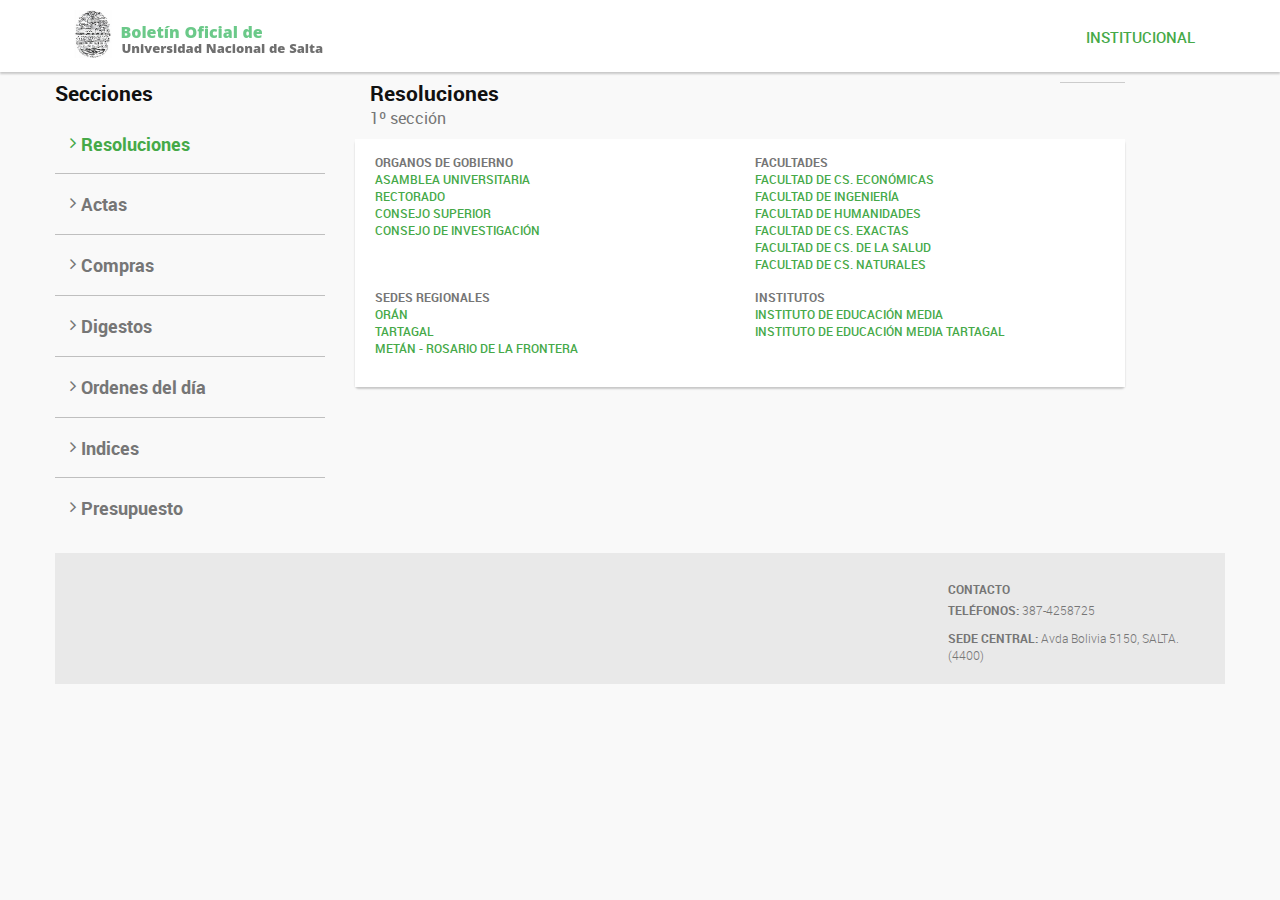
==== commit 0d8dc8dd: "Actualización" ====
--- a/index.html
+++ b/index.html
@@ -36,7 +36,7 @@
         <link href="source/styles.css" rel="stylesheet" type="text/css">
         <script type="text/javascript" src="source/jquery-3.1.1.min.js"></script>
         <script type="text/javascript" src="source/bootstrap.min.js"></script>
-        <script type="text/javascript" src="source/busqueda.js"></script>
+        <script type="text/javascript" src="source/busqueda.js?v=0.3"></script>
         <link type="text/css" rel="stylesheet" href="source/icon"
             class="_access-font-icon-0"></head>
     <body>
@@ -73,10 +73,15 @@
                                 <li>
                                     <a href="http://www.unsa.edu.ar">Institucional</a>
                                 </li>
-                                <li>
+                               <!-- <li>
+                                    <a href="#"
+                                    
+                                    id="aContacto"
+                                    onclick="mostrarContacto();">
+                                    Contacto</a>
                                     <a href="http://bo.unsa.edu.ar/contacto"
                                         onclick="sendContactoEvent('Contacto')">Contacto</a>
-                                </li>
+                                </li>-->
                             </ul>
                         </div>
                     </div>
@@ -91,9 +96,28 @@
                         <div class="col-md-3" id="divSecciones">
                           <!---- Se cargan las secciones -->
                         </div>
+                        <div id="divContacto" hidden>
+                            <div class="row">
+                                <div class="col-md-8"> 
+                                        <a href="#" onclick="ocultarContacto();">Volver</a>
+                                        <div class="col-title">
+                                            <h5>
+                                                Información de contacto 
+                                            </h5>
+                                        </div>
+                                        <div >
+                                            <small>Celular : 3875226928</small> 
+                                            <small>Email : mlgarcia@tic.unsa.edu.ar</small> 
+         
+                                     </div>
+                                </div>
+                            </div>
+                            
+                            
+                        </div>
                         <div class="col-md-8" id="divSeccionData"> 
-                            <div class="col-title">
-                                <h5>Resoluciones<br> <small>Primera sección</small>
+                            <div class="col-title" id="divTitleSeccion">
+                                <h5>Resoluciones<br> <small>1º sección</small>
                                 </h5>
                             </div>
                             <hr class="secciones-titulo-hr">
@@ -109,8 +133,7 @@
                                                     <div class="col-md-6
                                                         col-sm-4 col-xs-6
                                                         form-group orgas">
-                                                        <p> Rectorado y
-                                                            Secretarías<br>
+                                                        <p> Organos de Gobierno<br>
                                                             <span
                                                                 class="menuRubros">
                                                                 <a
@@ -211,17 +234,17 @@
                                                                 <a
                                                                     class="puntero"
                                                                     id="pO"
-                                                                    onclick="mostrar('O');">
+                                                                    onclick="mostrar('SRO');">
                                                                     Orán</a>
                                                                 <a
                                                                     class="puntero"
                                                                     id="pT"
-                                                                    onclick="mostrar('T');">
+                                                                    onclick="mostrar('SRT');">
                                                                     Tartagal</a>
                                                                 <a
                                                                     class="puntero"
                                                                     id="pM"
-                                                                    onclick="mostrar('M');">
+                                                                    onclick="mostrar('SRMRF');">
                                                                     Metán -
                                                                     Rosario
                                                                     de la
@@ -278,875 +301,9 @@
 
                         <div class="row">
                             <div class="col-md-12" id="divMostrar">
-                                <div id="s1AU" hidden class="resos">
-                                    <p>Resoluciones de Asamblea Universitaria
-                                        <br/></p>
-                                        <a
-                                            href="http://bo.unsa.edu.ar/au/ESTATUTO-UNSA.htm">Estatuto</a>&nbsp;|&nbsp;
-                                        <a
-                                            href="http://bo.unsa.edu.ar/au/R-A.U%202005-005.PDF">RAU-2005-005</a>&nbsp;|&nbsp;
-                                        <a
-                                            href="http://bo.unsa.edu.ar/au/R-A.U-2005-004.PDF">RAU-2005-004</a>&nbsp;|&nbsp;
-                                        <a
-                                            href="http://bo.unsa.edu.ar/au/R-A.U%202005-002.PDF">RAU-2005-002</a>&nbsp;|&nbsp;
-                                        <a
-                                            href="http://bo.unsa.edu.ar/au/R-A.U-2005-%20001.PDF">RAU-2005-001</a>&nbsp;|&nbsp;
-                                        <a
-                                            href="http://bo.unsa.edu.ar/au/R-A.U.-2002-002.PDF">RAU-2002-002</a>&nbsp;|&nbsp;
-                                        <a
-                                            href="http://bo.unsa.edu.ar/au/R-A.U.-2002-001.PDF">RAU-2002-001</a>&nbsp;|&nbsp;
-                                        <a
-                                            href="http://bo.unsa.edu.ar/au/R-A.U-2001-001.PDF">RAU-2001-001</a>&nbsp;|&nbsp;
-                                    </div>
-                                    <div id="s1R" hidden class="resos">
-                                        <p>Resoluciones de Rectorado </p>
-                                        <a href="dr/R2022">R2022</a>&nbsp;|&nbsp;
-                                        <a href="dr/R2021">R2021</a>&nbsp;|&nbsp;
-                                        <a href="dr/R2020">R2020</a>&nbsp;|&nbsp;
-                                        <a href="dr/R2019">R2019</a>&nbsp;|&nbsp;
-                                        <a href="dr/R2018">R2018</a>&nbsp;|&nbsp;
-                                        <a href="dr/R2017">R2017</a>&nbsp;|&nbsp;
-                                        <a href="dr/R2016">R2016</a>&nbsp;|&nbsp;
-                                        <a href="dr/R2015">R2015</a>&nbsp;|&nbsp;
-                                        <a href="dr/R2014">R2014</a>&nbsp;|&nbsp;
-                                        <a href="dr/R2013">R2013</a>&nbsp;|&nbsp;
-                                        <a href="dr/R2012">R2012</a>&nbsp;|&nbsp;
-                                        <a href="dr/R2011">R2011</a>&nbsp;|&nbsp;
-                                        <a href="dr/R2010">R2010</a>&nbsp;|&nbsp;
-                                        <a href="dr/R2009">R2009</a>&nbsp;|&nbsp;
-                                        <a href="dr/R2008">R2008</a>&nbsp;|&nbsp;
-                                        <a href="dr/R2007">R2007</a>&nbsp;|&nbsp;
-                                        <a href="dr/R2006">R2006</a>&nbsp;|&nbsp;
-                                        <a href="dr/R2005">R2005</a>&nbsp;|&nbsp;
-                                        <a href="dr/R2004">R2004</a>&nbsp;|&nbsp;
-                                        <a href="dr/R2003">R2003</a>&nbsp;|&nbsp;
-                                        <a href="dr/R2002">R2002</a>&nbsp;|&nbsp;
-                                        <a href="dr/R2001">R2001</a>&nbsp;|&nbsp;
-                                        <a href="dr/R2000">R2000</a>&nbsp;|&nbsp;
-                                        <a href="dr/R1999">R1999</a>&nbsp;|&nbsp;
-                                        <a href="dr/R1998">R1998</a>&nbsp;|&nbsp;
-                                        <a href="dr/R1997">R1997</a>&nbsp;|&nbsp;
-                                        <a href="dr/R1996">R1996</a>&nbsp;|&nbsp;
-                                        <a href="dr/R1995">R1995</a>&nbsp;|&nbsp;
-                                        <a href="dr/R1994">R1994</a>&nbsp;|&nbsp;
-                                        <a href="dr/R1993">R1993</a>&nbsp;|&nbsp;
-                                        <a href="dr/R1992">R1992</a>&nbsp;|&nbsp;
-                                        <a href="dr/R1991">R1991</a>&nbsp;|&nbsp;
-                                        <a href="dr/R1990">R1990</a>&nbsp;|&nbsp;
-                                        <a href="dr/R1989">R1989</a>&nbsp;|&nbsp;
-                                        <a href="dr/R1988">R1988</a>&nbsp;|&nbsp;
-                                        <a href="dr/R1987">R1987</a>&nbsp;|&nbsp;
-                                        <a href="dr/R1986">R1986</a>&nbsp;|&nbsp;
-                                        <a href="dr/R1985">R1985</a>&nbsp;|&nbsp;
-                                        <a href="dr/R1984">R1984</a>&nbsp;|&nbsp;
-                                        <a href="dr/R1983">R1983</a>&nbsp;|&nbsp;
-                                        <a href="dr/R1982">R1982</a>&nbsp;|&nbsp;
-                                        <a href="dr/R1981">R1981</a>&nbsp;|&nbsp;
-                                        <a href="dr/R1980">R1980</a>&nbsp;|&nbsp;
-                                        <a href="dr/R1979">R1979</a>&nbsp;|&nbsp;
-                                        <a href="dr/R1978">R1978</a>&nbsp;|&nbsp;
-                                        <a href="dr/R1977">R1977</a>&nbsp;|&nbsp;
-                                        <a href="dr/R1976">R1976</a>&nbsp;|&nbsp;
-                                        <a href="dr/R1975">R1975</a>&nbsp;|&nbsp;
-                                        <a href="dr/R1974">R1974</a>&nbsp;|&nbsp;
-                                        <a href="dr/R1973">R1973</a>&nbsp;|&nbsp;
-                                        <a href="dr/R1972">R1972</a>
-                                    </div>
-                                    <div id="s1CS" hidden class="resos">
-                                        <p>Resoluciones de Consejo Superior</p>
-                                        <a href="cs/R2022">R2022</a>&nbsp;|&nbsp;
-                                        <a href="cs/R2021">R2021</a>&nbsp;|&nbsp;
-                                        <a href="cs/R2020">R2020</a>&nbsp;|&nbsp;
-                                        <a href="cs/R2019">R2019</a>&nbsp;|&nbsp;
-                                        <a href="cs/R2018">R2018</a>&nbsp;|&nbsp;
-                                        <a href="cs/R2017">R2017</a>&nbsp;|&nbsp;
-                                        <a href="cs/R2016">R2016</a>&nbsp;|&nbsp;
-                                        <a href="cs/R2015">R2015</a>&nbsp;|&nbsp;
-                                        <a href="cs/R2014">R2014</a>&nbsp;|&nbsp;
-                                        <a href="cs/R2013">R2013</a>&nbsp;|&nbsp;
-                                        <a href="cs/R2012">R2012</a>&nbsp;|&nbsp;
-                                        <a href="cs/R2011">R2011</a>&nbsp;|&nbsp;
-                                        <a href="cs/R2010">R2010</a>&nbsp;|&nbsp;
-                                        <a href="cs/R2009">R2009</a>&nbsp;|&nbsp;
-                                        <a href="cs/R2008">R2008</a>&nbsp;|&nbsp;
-                                        <a href="cs/R2007">R2007</a>&nbsp;|&nbsp;
-                                        <a href="cs/R2006">R2006</a>&nbsp;|&nbsp;
-                                        <a href="cs/R2005">R2005</a>&nbsp;|&nbsp;
-                                        <a href="cs/R2004">R2004</a>&nbsp;|&nbsp;
-                                        <a href="cs/R2003">R2003</a>&nbsp;|&nbsp;
-                                        <a href="cs/R2002">R2002</a>&nbsp;|&nbsp;
-                                        <a href="cs/R2001">R2001</a>&nbsp;|&nbsp;
-                                        <a href="cs/R2000">R2000</a>&nbsp;|&nbsp;
-                                        <a href="cs/R1999">R1999</a>&nbsp;|&nbsp;
-                                        <a href="cs/R1998">R1998</a>&nbsp;|&nbsp;
-                                        <a href="cs/R1997">R1997</a>&nbsp;|&nbsp;
-                                        <a href="cs/R1996">R1996</a>&nbsp;|&nbsp;
-                                        <a href="cs/R1995">R1995</a>&nbsp;|&nbsp;
-                                        <a href="cs/R1994">R1994</a>&nbsp;|&nbsp;
-                                        <a href="cs/R1993">R1993</a>&nbsp;|&nbsp;
-                                        <a href="cs/R1992">R1992</a>&nbsp;|&nbsp;
-                                        <a href="cs/R1991">R1991</a>&nbsp;|&nbsp;
-                                        <a href="cs/R1990">R1990</a>
-                                    </div>
-                                    <div id="s1CI" hidden class="resos">
-                                        <p>Resoluciones del Consejo de
-                                            Investigación</p>
-                                        <a href="cci/R2022">R2022</a>&nbsp;|&nbsp;
-                                        <a href="cci/R2021">R2021</a>&nbsp;|&nbsp;
-                                        <a href="cci/R2020">R2020</a>&nbsp;|&nbsp;
-                                        <a href="cci/R2019">R2019</a>&nbsp;|&nbsp;
-                                        <a href="cci/R2018">R2018</a>&nbsp;|&nbsp;
-                                        <a href="cci/R2017">R2017</a>&nbsp;|&nbsp;
-                                        <a href="cci/R2016">R2016</a>&nbsp;|&nbsp;
-                                        <a href="cci/R2015">R2015</a>&nbsp;|&nbsp;
-                                        <a href="cci/R2014">R2014</a>&nbsp;|&nbsp;
-                                        <a href="cci/R2013">R2013</a>&nbsp;|&nbsp;
-                                        <a href="cci/R2012">R2012</a>&nbsp;|&nbsp;
-                                        <a href="cci/R2011">R2011</a>&nbsp;|&nbsp;
-                                        <a href="cci/R2010">R2010</a>&nbsp;|&nbsp;
-                                        <a href="cci/R2009">R2009</a>&nbsp;|&nbsp;
-                                        <a href="cci/R2008">R2008</a>&nbsp;|&nbsp;
-                                        <a href="cci/R2007">R2007</a>&nbsp;|&nbsp;
-                                        <a href="cci/R2006">R2006</a>&nbsp;|&nbsp;
-                                        <a href="cci/R2005">R2005</a>&nbsp;|&nbsp;
-                                        <a href="cci/R2004">R2004</a>&nbsp;|&nbsp;
-                                        <a href="cci/R2003">R2003</a>&nbsp;|&nbsp;
-                                        <a href="cci/R2002">R2002</a>&nbsp;|&nbsp;
-                                        <a href="cci/R2001">R2001</a>&nbsp;|&nbsp;
-                                        <p><small>Presidencia</small></p>
-                                        <a href="ci/R2022">R2022</a>&nbsp;|&nbsp;
-                                        <a href="ci/R2021">R2021</a>&nbsp;|&nbsp;
-                                        <a href="ci/R2020">R2020</a>&nbsp;|&nbsp;
-                                        <a href="ci/R2019">R2019</a>&nbsp;|&nbsp;
-                                        <a href="ci/R2018">R2018</a>&nbsp;|&nbsp;
-                                        <a href="ci/R2017">R2017</a>&nbsp;|&nbsp;
-                                        <a href="ci/R2016">R2016</a>&nbsp;|&nbsp;
-                                        <a href="ci/R2015">R2015</a>&nbsp;|&nbsp;
-                                        <a href="ci/R2014">R2014</a>&nbsp;|&nbsp;
-                                        <a href="ci/R2013">R2013</a>&nbsp;|&nbsp;
-                                        <a href="ci/R2012">R2012</a>&nbsp;|&nbsp;
-                                        <a href="ci/R2011">R2011</a>&nbsp;|&nbsp;
-                                        <a href="ci/R2010">R2010</a>&nbsp;|&nbsp;
-                                        <a href="ci/R2009">R2009</a>&nbsp;|&nbsp;
-                                        <a href="ci/R2008">R2008</a>&nbsp;|&nbsp;
-                                        <a href="ci/R2007">R2007</a>&nbsp;|&nbsp;
-                                        <a href="ci/R2006">R2006</a>&nbsp;|&nbsp;
-                                        <a href="ci/R2005">R2005</a>&nbsp;|&nbsp;
-                                        <a href="ci/R2004">R2004</a>&nbsp;|&nbsp;
-                                        <a href="ci/R2003">R2003</a>&nbsp;|&nbsp;
-                                        <a href="ci/R2002">R2002</a>&nbsp;|&nbsp;
-                                        <a href="ci/R2001">R2001</a>
-
-                                    </div>
-                                    <div id="s1ECO" hidden class="resos">
-                                        <p>Resoluciones de la Facultad de
-                                            Cs. Económicas
-                                        </p><p> <small>Consejo Directivo</small></p>
-                                        <a href="cdeco/R2022">R2022</a>&nbsp;|&nbsp;
-                                        <a href="cdeco/R2021">R2021</a>&nbsp;|&nbsp;
-                                        <a href="cdeco/R2020">R2020</a>&nbsp;|&nbsp;
-                                        <a href="cdeco/R2019">R2019</a>&nbsp;|&nbsp;
-                                        <a href="cdeco/R2018">R2018</a>&nbsp;|&nbsp;
-                                        <a href="cdeco/R2017">R2017</a>&nbsp;|&nbsp;
-                                        <a href="cdeco/R2016">R2016</a>&nbsp;|&nbsp;
-                                        <a href="cdeco/R2015">R2015</a>&nbsp;|&nbsp;
-                                        <a href="cdeco/R2014">R2014</a>&nbsp;|&nbsp;
-                                        <a href="cdeco/R2013">R2013</a>&nbsp;|&nbsp;
-                                        <a href="cdeco/R2012">R2012</a>&nbsp;|&nbsp;
-                                        <a href="cdeco/R2011">R2011</a>&nbsp;|&nbsp;
-                                        <a href="cdeco/R2010">R2010</a>&nbsp;|&nbsp;
-                                        <a href="cdeco/R2009">R2009</a>&nbsp;|&nbsp;
-                                        <a href="cdeco/R2008">R2008</a>&nbsp;|&nbsp;
-                                        <a href="cdeco/R2007">R2007</a>&nbsp;|&nbsp;
-                                        <a href="cdeco/R2006">R2006</a>&nbsp;|&nbsp;
-                                        <a href="cdeco/R2005">R2005</a>&nbsp;|&nbsp;
-                                        <a href="cdeco/R2004">R2004</a>&nbsp;|&nbsp;
-                                        <a href="cdeco/R2003">R2003</a>&nbsp;|&nbsp;
-                                        <a href="cdeco/R2002">R2002</a>&nbsp;|&nbsp;
-                                        <a href="cdeco/R2001">R2001</a>&nbsp;|&nbsp;
-                                        <p><small> Decanato</small></p>
-                                        <a href="deco/R2022">R2022</a>&nbsp;|&nbsp;
-                                        <a href="deco/R2021">R2021</a>&nbsp;|&nbsp;
-                                        <a href="deco/R2020">R2020</a>&nbsp;|&nbsp;
-                                        <a href="deco/R2019">R2019</a>&nbsp;|&nbsp;
-                                        <a href="deco/R2018">R2018</a>&nbsp;|&nbsp;
-                                        <a href="deco/R2017">R2017</a>&nbsp;|&nbsp;
-                                        <a href="deco/R2016">R2016</a>&nbsp;|&nbsp;
-                                        <a href="deco/R2015">R2015</a>&nbsp;|&nbsp;
-                                        <a href="deco/R2014">R2014</a>&nbsp;|&nbsp;
-                                        <a href="deco/R2013">R2013</a>&nbsp;|&nbsp;
-                                        <a href="deco/R2012">R2012</a>&nbsp;|&nbsp;
-                                        <a href="deco/R2011">R2011</a>&nbsp;|&nbsp;
-                                        <a href="deco/R2010">R2010</a>&nbsp;|&nbsp;
-                                        <a href="deco/R2009">R2009</a>&nbsp;|&nbsp;
-                                        <a href="deco/R2008">R2008</a>&nbsp;|&nbsp;
-                                        <a href="deco/R2007">R2007</a>&nbsp;|&nbsp;
-                                        <a href="deco/R2006">R2006</a>&nbsp;|&nbsp;
-                                        <a href="deco/R2005">R2005</a>&nbsp;|&nbsp;
-                                        <a href="deco/R2004">R2004</a>&nbsp;|&nbsp;
-                                        <a href="deco/R2003">R2003</a>&nbsp;|&nbsp;
-                                        <a href="deco/R2002">R2002</a>&nbsp;|&nbsp;
-                                        <a href="deco/R2001">R2001</a>&nbsp;|&nbsp;
-                                    </div>
-                                    <div id="s2ECO" hidden class="resos">
-                                        <p>Actas de la Facultad de
-                                            Cs. Económicas
-                                        </p><p> <small>Consejo Directivo</small></p>
-                                        <a href="cdeco/A2022">A2022</a>&nbsp;|&nbsp;
-                                        <a href="cdeco/A2021">A2021</a>&nbsp;|&nbsp;
-                                        <a href="cdeco/A2020">A2020</a>&nbsp;|&nbsp;
-                                        <a href="cdeco/A2019">A2019</a>&nbsp;|&nbsp;
-                                        <a href="cdeco/A2018">A2018</a>&nbsp;|&nbsp;
-                                        <a href="cdeco/A2017">A2017</a>&nbsp;|&nbsp;
-                                        <a href="cdeco/A2016">A2016</a>&nbsp;|&nbsp;
-                                        <a href="cdeco/A2015">A2015</a>&nbsp;|&nbsp;
-                                        <a href="cdeco/A2014">A2014</a>&nbsp;|&nbsp;
-                                        <a href="cdeco/A2013">A2013</a>&nbsp;|&nbsp;
-                                        <a href="cdeco/A2012">A2012</a>&nbsp;|&nbsp;
-                                        <a href="cdeco/A2011">A2011</a>&nbsp;|&nbsp;
-                                        <a href="cdeco/A2010">A2010</a>&nbsp;|&nbsp;
-                                        <a href="cdeco/A2009">A2009</a>&nbsp;|&nbsp;
-                                        <a href="cdeco/A2008">A2008</a>&nbsp;|&nbsp;
-                                        <a href="cdeco/A2007">A2007</a>&nbsp;|&nbsp;
-                                        <a href="cdeco/A2006">A2006</a>&nbsp;|&nbsp;
-                                        <a href="cdeco/A2005">A2005</a>&nbsp;|&nbsp;
-                                        <a href="cdeco/A2004">A2004</a>&nbsp;|&nbsp;
-                                        <a href="cdeco/A2003">A2003</a>&nbsp;|&nbsp;
-                                        <a href="cdeco/A2002">A2002</a>&nbsp;|&nbsp;
-                                        <a href="cdeco/A2001">A2001</a>&nbsp;|&nbsp;
-                                    </div>
-                                    <div id="s1ING" hidden
-                                        class="resos">
-                                        <p>Resoluciones de la Facultad de
-                                            Ingeniería
-                                        </p><p><small>Consejo Directivo</small></p>
-                                        <a href="cding/R2022">R2022</a>&nbsp;|&nbsp;
-                                        <a href="cding/R2021">R2021</a>&nbsp;|&nbsp;
-                                        <a href="cding/R2020">R2020</a>&nbsp;|&nbsp;
-                                        <a href="cding/R2019">R2019</a>&nbsp;|&nbsp;
-                                        <a href="cding/R2018">R2018</a>&nbsp;|&nbsp;
-                                        <a href="cding/R2017">R2017</a>&nbsp;|&nbsp;
-                                        <a href="cding/R2016">R2016</a>&nbsp;|&nbsp;
-                                        <a href="cding/R2015">R2015</a>&nbsp;|&nbsp;
-                                        <a href="cding/R2014">R2014</a>&nbsp;|&nbsp;
-                                        <a href="cding/R2013">R2013</a>&nbsp;|&nbsp;
-                                        <a href="cding/R2012">R2012</a>&nbsp;|&nbsp;
-                                        <a href="cding/R2011">R2011</a>&nbsp;|&nbsp;
-                                        <a href="cding/R2010">R2010</a>&nbsp;|&nbsp;
-                                        <a href="cding/R2009">R2009</a>&nbsp;|&nbsp;
-                                        <a href="cding/R2008">R2008</a>&nbsp;|&nbsp;
-                                        <a href="cding/R2007">R2007</a>&nbsp;|&nbsp;
-                                        <a href="cding/R2006">R2006</a>&nbsp;|&nbsp;
-                                        <a href="cding/R2005">R2005</a>&nbsp;|&nbsp;
-                                        <a href="cding/R2004">R2004</a>&nbsp;|&nbsp;
-                                        <a href="cding/R2003">R2003</a>&nbsp;|&nbsp;
-                                        <a href="cding/R2002">R2002</a>&nbsp;|&nbsp;
-                                        <a href="cding/R2001">R2001</a>
-                                        <p><small> Decanato</small></p>
-                                        <a href="ding/R2022">R2022</a>&nbsp;|&nbsp;
-                                        <a href="ding/R2021">R2021</a>&nbsp;|&nbsp;
-                                        <a href="ding/R2020">R2020</a>&nbsp;|&nbsp;
-                                        <a href="ding/R2019">R2019</a>&nbsp;|&nbsp;
-                                        <a href="ding/R2018">R2018</a>&nbsp;|&nbsp;
-                                        <a href="ding/R2017">R2017</a>&nbsp;|&nbsp;
-                                        <a href="ding/R2016">R2016</a>&nbsp;|&nbsp;
-                                        <a href="ding/R2015">R2015</a>&nbsp;|&nbsp;
-                                        <a href="ding/R2014">R2014</a>&nbsp;|&nbsp;
-                                        <a href="ding/R2013">R2013</a>&nbsp;|&nbsp;
-                                        <a href="ding/R2012">R2012</a>&nbsp;|&nbsp;
-                                        <a href="ding/R2011">R2011</a>&nbsp;|&nbsp;
-                                        <a href="ding/R2010">R2010</a>&nbsp;|&nbsp;
-                                        <a href="ding/R2009">R2009</a>&nbsp;|&nbsp;
-                                        <a href="ding/R2008">R2008</a>&nbsp;|&nbsp;
-                                        <a href="ding/R2007">R2007</a>&nbsp;|&nbsp;
-                                        <a href="ding/R2006">R2006</a>&nbsp;|&nbsp;
-                                        <a href="ding/R2005">R2005</a>&nbsp;|&nbsp;
-                                        <a href="ding/R2004">R2004</a>&nbsp;|&nbsp;
-                                        <a href="ding/R2003">R2003</a>&nbsp;|&nbsp;
-                                        <a href="ding/R2002">R2002</a>&nbsp;|&nbsp;
-                                        <a href="ding/R2001">R2001</a>
-                                    </div>
-                                    <div id="s2ING" hidden
-                                        class="resos">
-                                        <p>Actas de la Facultad de
-                                            Ingeniería
-                                        </p><p><small>Consejo Directivo</small></p>
-                                        <a href="cding/A2010">A2010</a>&nbsp;|&nbsp;
-                                        <a href="cding/A2009">A2009</a>&nbsp;|&nbsp;
-                                        <a href="cding/A2008">A2008</a>&nbsp;|&nbsp;
-                                        <a href="cding/A2007">A2007</a>&nbsp;|&nbsp;
-                                        <a href="cding/A2006">A2006</a>&nbsp;|&nbsp;
-                                        <a href="cding/A2005">A2005</a>&nbsp;|&nbsp;
-                                        <a href="cding/A2004">A2004</a>&nbsp;|&nbsp;
-                                        <a href="cding/A2003">A2003</a>&nbsp;|&nbsp;
-                                        <a href="cding/A2002">A2002</a>&nbsp;|&nbsp;
-                                        <a href="cding/A2001">A2001</a>
-                                    </div>
-                                    <div id="s2HUM" hidden class="resos">
-                                        <p>Actas de la Facultad
-                                            de Humanidades
-                                        </p><p><small>Consejo Directivo</small></p>
-                                        <a href="cdh/A2022">A2022</a>&nbsp;|&nbsp;
-                                        <a href="cdh/A2021">A2021</a>&nbsp;|&nbsp;
-                                        <a href="cdh/A2020">A2020</a>&nbsp;|&nbsp;
-                                        <a href="cdh/A2019">A2019</a>&nbsp;|&nbsp;
-                                        <a href="cdh/A2018">A2018</a>&nbsp;|&nbsp;
-                                        <a href="cdh/A2017">A2017</a>&nbsp;|&nbsp;
-                                        <a href="cdh/A2016">A2016</a>&nbsp;|&nbsp;
-                                        <a href="cdh/A2015">A2015</a>&nbsp;|&nbsp;
-                                        <a href="cdh/A2014">A2014</a>&nbsp;|&nbsp;
-                                        <a href="cdh/A2013">A2013</a>&nbsp;|&nbsp;
-                                        <a href="cdh/A2012">A2012</a>&nbsp;|&nbsp;
-                                        <a href="cdh/A2011">A2011</a>&nbsp;|&nbsp;
-                                        <a href="cdh/A2010">A2010</a>&nbsp;|&nbsp;
-                                        <a href="cdh/A2009">A2009</a>&nbsp;|&nbsp;
-                                        <a href="cdh/A2008">A2008</a>&nbsp;|&nbsp;
-                                        <a href="cdh/A2007">A2007</a>&nbsp;|&nbsp;
-                                        <a href="cdh/A2006">A2006</a>&nbsp;|&nbsp;
-                                        <a href="cdh/A2005">A2005</a>&nbsp;|&nbsp;
-                                        <a href="cdh/A2004">A2004</a>&nbsp;|&nbsp;
-                                        <a href="cdh/A2003">A2003</a>&nbsp;|&nbsp;
-                                        <a href="cdh/A2002">A2002</a>&nbsp;|&nbsp;
-                                        <a href="cdh/A2001">A2001</a>&nbsp;|&nbsp;
-                                        <a href="cdh/A2000">A2000</a>&nbsp;|&nbsp;
-                                        <a href="cdh/R1999">R1999</a>&nbsp;|&nbsp;
-                                        <a href="cdh/R1998">R1998</a>&nbsp;|&nbsp;
-                                        <a href="cdh/R1997">R1997</a>&nbsp;|&nbsp;
-                                        <a href="cdh/R1996">R1996</a>&nbsp;|&nbsp;
-                                        <a href="cdh/R1995">R1995</a>&nbsp;|&nbsp;
-                                        <a href="cdh/R1994">R1994</a>&nbsp;|&nbsp;
-                                        <a href="cdh/R1993">R1993</a>&nbsp;|&nbsp;
-                                        <a href="cdh/R1992">R1992</a>&nbsp;|&nbsp;
-                                        <a href="cdh/R1991">R1991</a>&nbsp;|&nbsp;
-                                    </div>
-                                    <div id="s1HUM" hidden class="resos">
-                                        <p>Resoluciones de la Facultad
-                                            de Humanidades
-                                        </p><p><small>Consejo Directivo</small></p>
-                                        <a href="cdh/R2022">R2022</a>&nbsp;|&nbsp;
-                                        <a href="cdh/R2021">R2021</a>&nbsp;|&nbsp;
-                                        <a href="cdh/R2020">R2020</a>&nbsp;|&nbsp;
-                                        <a href="cdh/R2019">R2019</a>&nbsp;|&nbsp;
-                                        <a href="cdh/R2018">R2018</a>&nbsp;|&nbsp;
-                                        <a href="cdh/R2017">R2017</a>&nbsp;|&nbsp;
-                                        <a href="cdh/R2016">R2016</a>&nbsp;|&nbsp;
-                                        <a href="cdh/R2015">R2015</a>&nbsp;|&nbsp;
-                                        <a href="cdh/R2014">R2014</a>&nbsp;|&nbsp;
-                                        <a href="cdh/R2013">R2013</a>&nbsp;|&nbsp;
-                                        <a href="cdh/R2012">R2012</a>&nbsp;|&nbsp;
-                                        <a href="cdh/R2011">R2011</a>&nbsp;|&nbsp;
-                                        <a href="cdh/R2010">R2010</a>&nbsp;|&nbsp;
-                                        <a href="cdh/R2009">R2009</a>&nbsp;|&nbsp;
-                                        <a href="cdh/R2008">R2008</a>&nbsp;|&nbsp;
-                                        <a href="cdh/R2007">R2007</a>&nbsp;|&nbsp;
-                                        <a href="cdh/R2006">R2006</a>&nbsp;|&nbsp;
-                                        <a href="cdh/R2005">R2005</a>&nbsp;|&nbsp;
-                                        <a href="cdh/R2004">R2004</a>&nbsp;|&nbsp;
-                                        <a href="cdh/R2003">R2003</a>&nbsp;|&nbsp;
-                                        <a href="cdh/R2002">R2002</a>&nbsp;|&nbsp;
-                                        <a href="cdh/R2001">R2001</a>&nbsp;|&nbsp;
-                                        <a href="cdh/R2000">R2000</a>&nbsp;|&nbsp;
-                                        <a href="cdh/R1999">R1999</a>&nbsp;|&nbsp;
-                                        <a href="cdh/R1998">R1998</a>&nbsp;|&nbsp;
-                                        <a href="cdh/R1997">R1997</a>&nbsp;|&nbsp;
-                                        <a href="cdh/R1996">R1996</a>&nbsp;|&nbsp;
-                                        <a href="cdh/R1995">R1995</a>&nbsp;|&nbsp;
-                                        <a href="cdh/R1994">R1994</a>&nbsp;|&nbsp;
-                                        <a href="cdh/R1993">R1993</a>&nbsp;|&nbsp;
-                                        <a href="cdh/R1992">R1992</a>&nbsp;|&nbsp;
-                                        <a href="cdh/R1991">R1991</a>&nbsp;|&nbsp;
-                                        <p><small>Decanato</small></p>
-                                        <a href="dh/R2022">R2022</a>&nbsp;|&nbsp;
-                                        <a href="dh/R2021">R2021</a>&nbsp;|&nbsp;
-                                        <a href="dh/R2020">R2020</a>&nbsp;|&nbsp;
-                                        <a href="dh/R2019">R2019</a>&nbsp;|&nbsp;
-                                        <a href="dh/R2018">R2018</a>&nbsp;|&nbsp;
-                                        <a href="dh/R2017">R2017</a>&nbsp;|&nbsp;
-                                        <a href="dh/R2016">R2016</a>&nbsp;|&nbsp;
-                                        <a href="dh/R2015">R2015</a>&nbsp;|&nbsp;
-                                        <a href="dh/R2014">R2014</a>&nbsp;|&nbsp;
-                                        <a href="dh/R2013">R2013</a>&nbsp;|&nbsp;
-                                        <a href="dh/R2012">R2012</a>&nbsp;|&nbsp;
-                                        <a href="dh/R2011">R2011</a>&nbsp;|&nbsp;
-                                        <a href="dh/R2010">R2010</a>&nbsp;|&nbsp;
-                                        <a href="dh/R2009">R2009</a>&nbsp;|&nbsp;
-                                        <a href="dh/R2008">R2008</a>&nbsp;|&nbsp;
-                                        <a href="dh/R2007">R2007</a>&nbsp;|&nbsp;
-                                        <a href="dh/R2006">R2006</a>&nbsp;|&nbsp;
-                                        <a href="dh/R2005">R2005</a>&nbsp;|&nbsp;
-                                        <a href="dh/R2004">R2004</a>&nbsp;|&nbsp;
-                                        <a href="dh/R2003">R2003</a>&nbsp;|&nbsp;
-                                        <a href="dh/R2002">R2002</a>&nbsp;|&nbsp;
-                                        <a href="dh/R2001">R2001</a>&nbsp;|&nbsp;
-                                        <a href="dh/R2000">R2000</a>&nbsp;|&nbsp;
-                                        <a href="dh/R1999">R1999</a>&nbsp;|&nbsp;
-                                        <a href="dh/R1998">R1998</a>&nbsp;|&nbsp;
-                                        <a href="dh/R1997">R1997</a>&nbsp;|&nbsp;
-                                        <a href="dh/R1996">R1996</a>&nbsp;|&nbsp;
-                                        <a href="dh/R1995">R1995</a>&nbsp;|&nbsp;
-                                        <a href="dh/R1994">R1994</a>&nbsp;|&nbsp;
-                                        <a href="dh/R1993">R1993</a>&nbsp;|&nbsp;
-                                        <a href="dh/R1992">R1992</a>&nbsp;|&nbsp;
-                                        <a href="dh/R1991">R1991</a>&nbsp;|&nbsp;
-                                        <a href="dh/R1990">R1990</a>
-                                    </div>
-                                    <div id="s2EXA" hidden class="resos">
-                                        <p>Actas de la Facultad
-                                            de Cs. Exactas</p>
-                                        <p><small>Consejo Directivo</small></p>
-                                        <a href="cdex/A2012">A2012</a>&nbsp;|&nbsp;
-                                        <a href="cdex/A2011">A2011</a>&nbsp;|&nbsp;
-                                        <a href="cdex/A2010">A2010</a>&nbsp;|&nbsp;
-                                        <a href="cdex/A2009">A2009</a>&nbsp;|&nbsp;
-                                        <a href="cdex/A2008">A2008</a>&nbsp;|&nbsp;
-                                        <a href="cdex/A2007">A2007</a>&nbsp;|&nbsp;
-                                        <a href="cdex/A2006">A2006</a>&nbsp;|&nbsp;
-                                        <a href="cdex/A2005">A2005</a>&nbsp;|&nbsp;
-                                        <a href="cdex/A2004">A2004</a>&nbsp;|&nbsp;
-                                        <a href="cdex/A2003">A2003</a>&nbsp;|&nbsp;
-                                        <a href="cdex/A2002">A2002</a>&nbsp;|&nbsp;
-                                        <a href="cdex/A2001">A2001</a>
-                                        </div>
-                                    <div id="s1EXA" hidden class="resos">
-                                        <p>Resoluciones de la Facultad
-                                            de Cs. Exactas</p>
-                                        <p><small>Consejo Directivo</small></p>
-                                        <a href="cdex/R2022">R2022</a>&nbsp;|&nbsp;
-                                        <a href="cdex/R2021">R2021</a>&nbsp;|&nbsp;
-                                        <a href="cdex/R2020">R2020</a>&nbsp;|&nbsp;
-                                        <a href="cdex/R2019">R2019</a>&nbsp;|&nbsp;
-                                        <a href="cdex/R2018">R2018</a>&nbsp;|&nbsp;
-                                        <a href="cdex/R2017">R2017</a>&nbsp;|&nbsp;
-                                        <a href="cdex/R2016">R2016</a>&nbsp;|&nbsp;
-                                        <a href="cdex/R2015">R2015</a>&nbsp;|&nbsp;
-                                        <a href="cdex/R2014">R2014</a>&nbsp;|&nbsp;
-                                        <a href="cdex/R2013">R2013</a>&nbsp;|&nbsp;
-                                        <a href="cdex/R2012">R2012</a>&nbsp;|&nbsp;
-                                        <a href="cdex/R2011">R2011</a>&nbsp;|&nbsp;
-                                        <a href="cdex/R2010">R2010</a>&nbsp;|&nbsp;
-                                        <a href="cdex/R2009">R2009</a>&nbsp;|&nbsp;
-                                        <a href="cdex/R2008">R2008</a>&nbsp;|&nbsp;
-                                        <a href="cdex/R2007">R2007</a>&nbsp;|&nbsp;
-                                        <a href="cdex/R2006">R2006</a>&nbsp;|&nbsp;
-                                        <a href="cdex/R2005">R2005</a>&nbsp;|&nbsp;
-                                        <a href="cdex/R2004">R2004</a>&nbsp;|&nbsp;
-                                        <a href="cdex/R2003">R2003</a>&nbsp;|&nbsp;
-                                        <a href="cdex/R2002">R2002</a>&nbsp;|&nbsp;
-                                        <a href="cdex/R2001">R2001</a>&nbsp;|&nbsp;
-                                        <a href="cdex/R2000">R2000</a>&nbsp;|&nbsp;
-                                        <a href="cdex/R1999">R1999</a>&nbsp;|&nbsp;
-                                        <a href="cdex/R1998">R1998</a>&nbsp;|&nbsp;
-                                        <a href="cdex/R1997">R1997</a>&nbsp;|&nbsp;
-                                        <a href="cdex/R1996">R1996</a>&nbsp;|&nbsp;
-                                        <a href="cdex/R1995">R1995</a>&nbsp;|&nbsp;
-                                        <a href="cdex/R1994">R1994</a>&nbsp;|&nbsp;
-                                        <a href="cdex/R1993">R1993</a>&nbsp;|&nbsp;
-                                        <a href="cdex/R1992">R1992</a>&nbsp;|&nbsp;
-                                        <a href="cdex/R1991">R1991</a>&nbsp;|&nbsp;
-                                        <a href="cdex/R1990">R1990</a>&nbsp;|&nbsp;
-                                        <a href="cdex/R1989">R1989</a>&nbsp;|&nbsp;
-                                        <a href="cdex/R1988">R1988</a>
-                                        <p><small>Decanato</small></p>
-                                        <a href="dex/R2022">R2022</a>&nbsp;|&nbsp;
-                                        <a href="dex/R2021">R2021</a>&nbsp;|&nbsp;
-                                        <a href="dex/R2020">R2020</a>&nbsp;|&nbsp;
-                                        <a href="dex/R2019">R2019</a>&nbsp;|&nbsp;
-                                        <a href="dex/R2018">R2018</a>&nbsp;|&nbsp;
-                                        <a href="dex/R2017">R2017</a>&nbsp;|&nbsp;
-                                        <a href="dex/R2016">R2016</a>&nbsp;|&nbsp;
-                                        <a href="dex/R2015">R2015</a>&nbsp;|&nbsp;
-                                        <a href="dex/R2014">R2014</a>&nbsp;|&nbsp;
-                                        <a href="dex/R2013">R2013</a>&nbsp;|&nbsp;
-                                        <a href="dex/R2012">R2012</a>&nbsp;|&nbsp;
-                                        <a href="dex/R2011">R2011</a>&nbsp;|&nbsp;
-                                        <a href="dex/R2010">R2010</a>&nbsp;|&nbsp;
-                                        <a href="dex/R2009">R2009</a>&nbsp;|&nbsp;
-                                        <a href="dex/R2008">R2008</a>&nbsp;|&nbsp;
-                                        <a href="dex/R2007">R2007</a>&nbsp;|&nbsp;
-                                        <a href="dex/R2006">R2006</a>&nbsp;|&nbsp;
-                                        <a href="dex/R2005">R2005</a>&nbsp;|&nbsp;
-                                        <a href="dex/R2004">R2004</a>&nbsp;|&nbsp;
-                                        <a href="dex/R2003">R2003</a>&nbsp;|&nbsp;
-                                        <a href="dex/R2002">R2002</a>&nbsp;|&nbsp;
-                                        <a href="dex/R2001">R2001</a>&nbsp;|&nbsp;
-                                        <a href="dex/R2000">R2000</a>&nbsp;|&nbsp;
-                                        <a href="dex/R1999">R1999</a>&nbsp;|&nbsp;
-                                        <a href="dex/R1998">R1998</a>&nbsp;|&nbsp;
-                                        <a href="dex/R1997">R1997</a>&nbsp;|&nbsp;
-                                        <a href="dex/R1996">R1996</a>&nbsp;|&nbsp;
-                                        <a href="dex/R1995">R1995</a>&nbsp;|&nbsp;
-                                        <a href="dex/R1994">R1994</a>&nbsp;|&nbsp;
-                                        <a href="dex/R1993">R1993</a>&nbsp;|&nbsp;
-                                        <a href="dex/R1992">R1992</a>&nbsp;|&nbsp;
-                                        <a href="dex/R1991">R1991</a>&nbsp;|&nbsp;
-                                        <a href="dex/R1990">R1990</a>&nbsp;|&nbsp;
-                                        <a href="dex/R1989">R1989</a>&nbsp;|&nbsp;
-                                        <a href="dex/R1988">R1988</a>
-                                    </div>
-                                    <div id="s1SAL" hidden class="resos">
-                                        <p>Resoluciones de la Facultad
-                                            de Cs. de la Salud</p>
-                                        <p><small>Consejo Directivo</small></p>
-                                        <a href="cdsalud/R2022">R2022</a>&nbsp;|&nbsp;
-                                        <a href="cdsalud/R2021">R2021</a>&nbsp;|&nbsp;
-                                        <a href="cdsalud/R2020">R2020</a>&nbsp;|&nbsp;
-                                        <a href="cdsalud/R2019">R2019</a>&nbsp;|&nbsp;
-                                        <a href="cdsalud/R2018">R2018</a>&nbsp;|&nbsp;
-                                        <a href="cdsalud/R2017">R2017</a>&nbsp;|&nbsp;
-                                        <a href="cdsalud/R2016">R2016</a>&nbsp;|&nbsp;
-                                        <a href="cdsalud/R2015">R2015</a>&nbsp;|&nbsp;
-                                        <a href="cdsalud/R2014">R2014</a>&nbsp;|&nbsp;
-                                        <a href="cdsalud/R2013">R2013</a>&nbsp;|&nbsp;
-                                        <a href="cdsalud/R2012">R2012</a>&nbsp;|&nbsp;
-                                        <a href="cdsalud/R2011">R2011</a>&nbsp;|&nbsp;
-                                        <a href="cdsalud/R2010">R2010</a>&nbsp;|&nbsp;
-                                        <a href="cdsalud/R2009">R2009</a>&nbsp;|&nbsp;
-                                        <a href="cdsalud/R2008">R2008</a>&nbsp;|&nbsp;
-                                        <a href="cdsalud/R2007">R2007</a>&nbsp;|&nbsp;
-                                        <a href="cdsalud/R2006">R2006</a>&nbsp;|&nbsp;
-                                        <a href="cdsalud/R2005">R2005</a>&nbsp;|&nbsp;
-                                        <a href="cdsalud/R2004">R2004</a>&nbsp;|&nbsp;
-                                        <a href="cdsalud/R2003">R2003</a>&nbsp;|&nbsp;
-                                        <a href="cdsalud/R2002">R2002</a>&nbsp;|&nbsp;
-                                        <a href="cdsalud/R2001">R2001</a>&nbsp;|&nbsp;
-                                        <a href="cdsalud/R2000">R2000</a>&nbsp;|&nbsp;
-                                        <a href="cdsalud/R1999">R1999</a>&nbsp;|&nbsp;
-                                        <a href="cdsalud/R1998">R1998</a>&nbsp;|&nbsp;
-                                        <a href="cdsalud/R1997">R1997</a>&nbsp;|&nbsp;
-                                        <a href="cdsalud/R1996">R1996</a>&nbsp;|&nbsp;
-                                        <a href="cdsalud/R1995">R1995</a>&nbsp;|&nbsp;
-                                        <a href="cdsalud/R1994">R1994</a>&nbsp;|&nbsp;
-                                        <a href="cdsalud/R1993">R1993</a>&nbsp;|&nbsp;
-                                        <a href="cdsalud/R1992">R1992</a>&nbsp;|&nbsp;
-                                        <a href="cdsalud/R1991">R1991</a>&nbsp;|&nbsp;
-                                        <a href="cdsalud/R1990">R1990</a>&nbsp;|&nbsp;
-                                        <a href="cdsalud/R1989">R1989</a>&nbsp;|&nbsp;
-                                        <a href="cdsalud/R1988">R1988</a>&nbsp;|&nbsp;
-                                        <a href="cdsalud/R1987">R1987</a>&nbsp;|&nbsp;
-                                        <a href="cdsalud/R1986">R1986</a>&nbsp;|&nbsp;
-                                        <a href="cdsalud/R1985">R1985</a>&nbsp;|&nbsp;
-                                        <a href="cdsalud/R1984">R1984</a>&nbsp;|&nbsp;
-                                        <a href="cdsalud/R1980">R1980</a>
-                                        <p><small>Decanato</small></p>
-                                        <a href="dsalud/R2022">R2022</a>&nbsp;|&nbsp;
-                                        <a href="dsalud/R2021">R2021</a>&nbsp;|&nbsp;
-                                        <a href="dsalud/R2020">R2020</a>&nbsp;|&nbsp;
-                                        <a href="dsalud/R2019">R2019</a>&nbsp;|&nbsp;
-                                        <a href="dsalud/R2018">R2018</a>&nbsp;|&nbsp;
-                                        <a href="dsalud/R2017">R2017</a>&nbsp;|&nbsp;
-                                        <a href="dsalud/R2016">R2016</a>&nbsp;|&nbsp;
-                                        <a href="dsalud/R2015">R2015</a>&nbsp;|&nbsp;
-                                        <a href="dsalud/R2014">R2014</a>&nbsp;|&nbsp;
-                                        <a href="dsalud/R2013">R2013</a>&nbsp;|&nbsp;
-                                        <a href="dsalud/R2012">R2012</a>&nbsp;|&nbsp;
-                                        <a href="dsalud/R2011">R2011</a>&nbsp;|&nbsp;
-                                        <a href="dsalud/R2010">R2010</a>&nbsp;|&nbsp;
-                                        <a href="dsalud/R2009">R2009</a>&nbsp;|&nbsp;
-                                        <a href="dsalud/R2008">R2008</a>&nbsp;|&nbsp;
-                                        <a href="dsalud/R2007">R2007</a>&nbsp;|&nbsp;
-                                        <a href="dsalud/R2006">R2006</a>&nbsp;|&nbsp;
-                                        <a href="dsalud/R2005">R2005</a>&nbsp;|&nbsp;
-                                        <a href="dsalud/R2004">R2004</a>&nbsp;|&nbsp;
-                                        <a href="dsalud/R2003">R2003</a>&nbsp;|&nbsp;
-                                        <a href="dsalud/R2002">R2002</a>&nbsp;|&nbsp;
-                                        <a href="dsalud/R2001">R2001</a>&nbsp;|&nbsp;
-                                        <a href="dsalud/R2000">R2000</a>&nbsp;|&nbsp;
-                                        <a href="dsalud/R1999">R1999</a>&nbsp;|&nbsp;
-                                        <a href="dsalud/R1998">R1998</a>&nbsp;|&nbsp;
-                                        <a href="dsalud/R1997">R1997</a>&nbsp;|&nbsp;
-                                        <a href="dsalud/R1996">R1996</a>&nbsp;|&nbsp;
-                                        <a href="dsalud/R1995">R1995</a>&nbsp;|&nbsp;
-                                        <a href="dsalud/R1994">R1994</a>&nbsp;|&nbsp;
-                                        <a href="dsalud/R1993">R1993</a>&nbsp;|&nbsp;
-                                        <a href="dsalud/R1992">R1992</a>&nbsp;|&nbsp;
-                                        <a href="dsalud/R1991">R1991</a>&nbsp;|&nbsp;
-                                        <a href="dsalud/R1990">R1990</a>&nbsp;|&nbsp;
-                                        <a href="dsalud/R1989">R1989</a>&nbsp;|&nbsp;
-                                        <a href="dsalud/R1988">R1988</a>&nbsp;|&nbsp;
-                                        <a href="dsalud/R1987">R1987</a>&nbsp;|&nbsp;
-                                        <a href="dsalud/R1986">R1986</a>&nbsp;|&nbsp;
-                                        <a href="dsalud/R1985">R1985</a>&nbsp;|&nbsp;
-                                        <a href="dsalud/R1984">R1984</a>&nbsp;|&nbsp;
-                                        <a href="dsalud/R1980">R1980</a>
-
-                                    </div>
-                                    <div id="s2SAL" hidden class="resos">
-                                        <p>Actas de la Facultad
-                                            de Cs. de la Salud</p>
-                                        <p><small>Consejo Directivo</small></p>
-                                        <a href="cdsalud/A2011">A2011</a>&nbsp;|&nbsp;
-                                        <a href="cdsalud/A2010">A2010</a>&nbsp;|&nbsp;
-                                        <a href="cdsalud/A2009">A2009</a>&nbsp;|&nbsp;
-                                        <a href="cdsalud/A2008">A2008</a>&nbsp;|&nbsp;
-                                        <a href="cdsalud/A2007">A2007</a>&nbsp;|&nbsp;
-                                        <a href="cdsalud/A2006">A2006</a>&nbsp;|&nbsp;
-                                        <a href="cdsalud/A2005">A2005</a>&nbsp;|&nbsp;
-                                        <a href="cdsalud/A2004">A2004</a>&nbsp;|&nbsp;
-                                        <a href="cdsalud/A2003">A2003</a>&nbsp;|&nbsp;
-                                        <a href="cdsalud/A2002">A2002</a>&nbsp;|&nbsp;
-                                        <a href="cdsalud/A2001">A2001</a>
-                                        
-                                    </div>
-                                    <div id="s1NAT" hidden class="resos">
-                                        <p>Resoluciones de la Facultad
-                                            de Cs. Naturales</p>
-                                        <p><small>Consejo Directivo</small></p>
-                                        <a href="cdnat/R2022">R2022</a>&nbsp;|&nbsp;
-                                        <a href="cdnat/R2021">R2021</a>&nbsp;|&nbsp;
-                                        <a href="cdnat/R2020">R2020</a>&nbsp;|&nbsp;
-                                        <a href="cdnat/R2019">R2019</a>&nbsp;|&nbsp;
-                                        <a href="cdnat/R2018">R2018</a>&nbsp;|&nbsp;
-                                        <a href="cdnat/R2017">R2017</a>&nbsp;|&nbsp;
-                                        <a href="cdnat/R2016">R2016</a>&nbsp;|&nbsp;
-                                        <a href="cdnat/R2015">R2015</a>&nbsp;|&nbsp;
-                                        <a href="cdnat/R2014">R2014</a>&nbsp;|&nbsp;
-                                        <a href="cdnat/R2013">R2013</a>&nbsp;|&nbsp;
-                                        <a href="cdnat/R2012">R2012</a>&nbsp;|&nbsp;
-                                        <a href="cdnat/R2011">R2011</a>&nbsp;|&nbsp;
-                                        <a href="cdnat/R2010">R2010</a>&nbsp;|&nbsp;
-                                        <a href="cdnat/R2009">R2009</a>&nbsp;|&nbsp;
-                                        <a href="cdnat/R2008">R2008</a>&nbsp;|&nbsp;
-                                        <a href="cdnat/R2007">R2007</a>&nbsp;|&nbsp;
-                                        <a href="cdnat/R2006">R2006</a>&nbsp;|&nbsp;
-                                        <a href="cdnat/R2005">R2005</a>&nbsp;|&nbsp;
-                                        <a href="cdnat/R2004">R2004</a>&nbsp;|&nbsp;
-                                        <a href="cdnat/R2003">R2003</a>&nbsp;|&nbsp;
-                                        <a href="cdnat/R2002">R2002</a>&nbsp;|&nbsp;
-                                        <a href="cdnat/R2001">R2001</a>
-                                        <p><small>Decanato</small></p>
-                                        <a href="dnat/R2022">R2022</a>&nbsp;|&nbsp;
-                                        <a href="dnat/R2021">R2021</a>&nbsp;|&nbsp;
-                                        <a href="dnat/R2020">R2020</a>&nbsp;|&nbsp;
-                                        <a href="dnat/R2019">R2019</a>&nbsp;|&nbsp;
-                                        <a href="dnat/R2018">R2018</a>&nbsp;|&nbsp;
-                                        <a href="dnat/R2017">R2017</a>&nbsp;|&nbsp;
-                                        <a href="dnat/R2016">R2016</a>&nbsp;|&nbsp;
-                                        <a href="dnat/R2015">R2015</a>&nbsp;|&nbsp;
-                                        <a href="dnat/R2014">R2014</a>&nbsp;|&nbsp;
-                                        <a href="dnat/R2013">R2013</a>&nbsp;|&nbsp;
-                                        <a href="dnat/R2012">R2012</a>&nbsp;|&nbsp;
-                                        <a href="dnat/R2011">R2011</a>&nbsp;|&nbsp;
-                                        <a href="dnat/R2010">R2010</a>&nbsp;|&nbsp;
-                                        <a href="dnat/R2009">R2009</a>&nbsp;|&nbsp;
-                                        <a href="dnat/R2008">R2008</a>&nbsp;|&nbsp;
-                                        <a href="dnat/R2007">R2007</a>&nbsp;|&nbsp;
-                                        <a href="dnat/R2006">R2006</a>&nbsp;|&nbsp;
-                                        <a href="dnat/R2005">R2005</a>&nbsp;|&nbsp;
-                                        <a href="dnat/R2004">R2004</a>&nbsp;|&nbsp;
-                                        <a href="dnat/R2003">R2003</a>&nbsp;|&nbsp;
-                                        <a href="dnat/R2002">R2002</a>&nbsp;|&nbsp;
-                                        <a href="dnat/R2001">R2001</a>
-
-                                    </div>
-                                    <div id="s2NAT" hidden class="resos">
-                                        <p>Actas de la Facultad
-                                            de Cs. Naturales</p>
-                                        <p><small>Consejo Directivo</small></p>
-                                        <a href="cdnat/A2022">A2022</a>&nbsp;|&nbsp;
-                                        <a href="cdnat/A2021">A2021</a>&nbsp;|&nbsp;
-                                        <a href="cdnat/A2020">A2020</a>&nbsp;|&nbsp;
-                                        <a href="cdnat/A2019">A2019</a>&nbsp;|&nbsp;
-                                        <a href="cdnat/A2018">A2018</a>&nbsp;|&nbsp;
-                                        <a href="cdnat/A2017">A2017</a>&nbsp;|&nbsp;
-                                        <a href="cdnat/A2016">A2016</a>&nbsp;|&nbsp;
-                                        <a href="cdnat/A2015">A2015</a>&nbsp;|&nbsp;
-                                        <a href="cdnat/A2014">A2014</a>&nbsp;|&nbsp;
-                                        <a href="cdnat/A2013">A2013</a>&nbsp;|&nbsp;
-                                        <a href="cdnat/A2012">A2012</a>&nbsp;|&nbsp;
-                                        <a href="cdnat/A2011">A2011</a>&nbsp;|&nbsp;
-                                        <a href="cdnat/A2010">A2010</a>&nbsp;|&nbsp;
-                                        <a href="cdnat/A2009">A2009</a>&nbsp;|&nbsp;
-                                        <a href="cdnat/A2008">A2008</a>&nbsp;|&nbsp;
-                                        <a href="cdnat/A2007">A2007</a>&nbsp;|&nbsp;
-                                        <a href="cdnat/A2006">A2006</a>&nbsp;|&nbsp;
-                                        <a href="cdnat/A2005">A2005</a>&nbsp;|&nbsp;
-                                        <a href="cdnat/A2004">A2004</a>&nbsp;|&nbsp;
-                                        <a href="cdnat/A2003">A2003</a>&nbsp;|&nbsp;
-                                        <a href="cdnat/A2002">A2002</a>&nbsp;|&nbsp;
-                                        <a href="cdnat/A2001">A2001</a>
-                                    </div>
-                                    <div id="s1T" hidden class="resos">
-                                        <p>Resoluciones de la Sede Regional
-                                            Tartagal</p>
-
-                                        <a href="srt/R2022">R2022</a>&nbsp;|&nbsp;
-                                        <a href="srt/R2021">R2021</a>&nbsp;|&nbsp;
-                                        <a href="srt/R2020">R2020</a>&nbsp;|&nbsp;
-                                        <a href="srt/R2019">R2019</a>&nbsp;|&nbsp;
-                                        <a href="srt/R2018">R2018</a>&nbsp;|&nbsp;
-                                        <a href="srt/R2017">R2017</a>&nbsp;|&nbsp;
-                                        <a href="srt/R2016">R2016</a>&nbsp;|&nbsp;
-                                        <a href="srt/R2015">R2015</a>&nbsp;|&nbsp;
-                                        <a href="srt/R2014">R2014</a>&nbsp;|&nbsp;
-                                        <a href="srt/R2013">R2013</a>&nbsp;|&nbsp;
-                                        <a href="srt/R2012">R2012</a>&nbsp;|&nbsp;
-                                        <a href="srt/R2011">R2011</a>&nbsp;|&nbsp;
-                                        <a href="srt/R2010">R2010</a>&nbsp;|&nbsp;
-                                        <a href="srt/R2009">R2009</a>&nbsp;|&nbsp;
-                                        <a href="srt/R2008">R2008</a>&nbsp;|&nbsp;
-                                        <a href="srt/R2007">R2007</a>&nbsp;|&nbsp;
-                                        <a href="srt/R2006">R2006</a>&nbsp;|&nbsp;
-                                        <a href="srt/R2005">R2005</a>&nbsp;|&nbsp;
-                                        <a href="srt/R2004">R2004</a>&nbsp;|&nbsp;
-                                        <a href="srt/R2003">R2003</a>&nbsp;|&nbsp;
-                                        <a href="srt/R2002">R2002</a>&nbsp;|&nbsp;
-                                        <a href="srt/R2001">R2001</a>
-
-                                    </div>
-                                    <div id="s1O" hidden class="resos">
-                                        <p>Resoluciones de la Sede Regional
-                                            Orán</p>
-
-                                        <a href="sro/R2022">R2022</a>&nbsp;|&nbsp;
-                                        <a href="sro/R2021">R2021</a>&nbsp;|&nbsp;
-                                        <a href="sro/R2020">R2020</a>&nbsp;|&nbsp;
-                                        <a href="sro/R2019">R2019</a>&nbsp;|&nbsp;
-                                        <a href="sro/R2018">R2018</a>&nbsp;|&nbsp;
-                                        <a href="sro/R2017">R2017</a>&nbsp;|&nbsp;
-                                        <a href="sro/R2016">R2016</a>&nbsp;|&nbsp;
-                                        <a href="sro/R2015">R2015</a>&nbsp;|&nbsp;
-                                        <a href="sro/R2014">R2014</a>&nbsp;|&nbsp;
-                                        <a href="sro/R2013">R2013</a>&nbsp;|&nbsp;
-                                        <a href="sro/R2012">R2012</a>&nbsp;|&nbsp;
-                                        <a href="sro/R2011">R2011</a>&nbsp;|&nbsp;
-                                        <a href="sro/R2010">R2010</a>&nbsp;|&nbsp;
-                                        <a href="sro/R2009">R2009</a>&nbsp;|&nbsp;
-                                        <a href="sro/R2008">R2008</a>&nbsp;|&nbsp;
-                                        <a href="sro/R2007">R2007</a>&nbsp;|&nbsp;
-                                        <a href="sro/R2006">R2006</a>&nbsp;|&nbsp;
-                                        <a href="sro/R2005">R2005</a>&nbsp;|&nbsp;
-                                        <a href="sro/R2004">R2004</a>&nbsp;|&nbsp;
-                                        <a href="sro/R2003">R2003</a>&nbsp;|&nbsp;
-                                        <a href="sro/R2002">R2002</a>&nbsp;|&nbsp;
-                                        <a href="sro/R2001">R2001</a>
-
-                                    </div>
-                                    <div id="s1M" hidden class="resos">
-                                        <p>Resoluciones de la Sede Regional
-                                            Metán - Rosario de la Frontera</p>
-                                        <a href="srmrf/R2022">R2022</a>&nbsp;|&nbsp;
-                                        <a href="srmrf/R2021">R2021</a>&nbsp;|&nbsp;
-                                        <a href="srmrf/R2020">R2020</a>&nbsp;|&nbsp;
-                                        <a href="srmrf/R2019">R2019</a>&nbsp;|&nbsp;
-                                        <a href="srmrf/R2018">R2018</a>&nbsp;|&nbsp;
-                                        <a href="srmrf/R2017">R2017</a>&nbsp;|&nbsp;
-                                        <a href="srmrf/R2016">R2016</a>&nbsp;|&nbsp;
-                                        <a href="srmrf/R2015">R2015</a>&nbsp;|&nbsp;
-                                        <a href="srmrf/R2014">R2014</a>&nbsp;|&nbsp;
-                                        <a href="srmrf/R2013">R2013</a>&nbsp;|&nbsp;
-                                        <a href="srmrf/R2012">R2012</a>&nbsp;|&nbsp;
-                                        <a href="srmrf/R2011">R2011</a>
-
-                                    </div>
-                                    <div id="s1IEM" hidden class="resos">
-                                        <p>Resoluciones del Instituto de
-                                            Educación Media </p>
-                                        <a href="iem/R2010">R2010</a>&nbsp;|&nbsp;
-                                        <a href="iem/R2009">R2009</a>&nbsp;|&nbsp;
-                                        <a href="iem/R2008">R2008</a>&nbsp;|&nbsp;
-                                        <a href="iem/R2007">R2007</a>&nbsp;|&nbsp;
-                                        <a href="iem/R2006">R2006</a>&nbsp;|&nbsp;
-                                        <a href="iem/R2005">R2005</a>
-
-                                    </div>
-                                    <div id="s1IEMT" hidden class="resos">
-                                        <p>Resoluciones del Instituto de
-                                            Educación Media - Tartagal</p>
-                                        <a href="iemt/R2022">R2010</a>&nbsp;|&nbsp;
-                                        <a href="iemt/R2009">R2009</a>&nbsp;|&nbsp;
-                                        <a href="iemt/R2008">R2008</a>&nbsp;|&nbsp;
-                                        <a href="iemt/R2007">R2007</a>
-
-
-                                    </div>
-                                    <div id="s2R" hidden class="resos">
-                                        <p>No hay actas de Rectorado </p>
-
-                                    </div>
-                                    <div id="s2T" hidden class="resos">
-                                        <p>No hay actas de Sede Regional Tartagal </p>
-
-                                    </div>
-                                    <div id="s2O" hidden class="resos">
-                                        <p>No hay actas de Sede Regional Orán </p>
-
-                                    </div>
-                                    <div id="s2M" hidden class="resos">
-                                        <p>No hay actas de Sede Regional Metám - Rosario de la Frontera </p>
-
-                                    </div>
-                                    <div id="s2IEM" hidden class="resos">
-                                        <p>No hay actas del Instituto de Educación Media</p>
-
-                                    </div>
-                                    <div id="s2IEMT" hidden class="resos">
-                                        <p>No hay actas del Instituto de Educación Media de Tartagal</p>
-
-                                    </div>
-                                    <div id="s2AU" hidden class="resos">
-                                        <p>No hay actas de Asamblea
-                                            Universitaria </p>
-
-                                    </div>
-                                    <div id="s2CS" hidden class="resos">
-                                        <p>Actas del Consejo Superior </p>
-                                        <a href="cs/A2022">A2022</a>&nbsp;|&nbsp;
-                                        <a href="cs/A2021">A2021</a>&nbsp;|&nbsp;
-                                        <a href="cs/A2020">A2020</a>&nbsp;|&nbsp;
-                                        <a href="cs/A2019">A2019</a>&nbsp;|&nbsp;
-                                        <a href="cs/A2018">A2018</a>&nbsp;|&nbsp;
-                                        <a href="cs/A2017">A2017</a>&nbsp;|&nbsp;
-                                        <a href="cs/A2016">A2016</a>&nbsp;|&nbsp;
-                                        <a href="cs/A2015">A2015</a>&nbsp;|&nbsp;
-                                        <a href="cs/A2014">A2014</a>&nbsp;|&nbsp;
-                                        <a href="cs/A2013">A2013</a>&nbsp;|&nbsp;
-                                        <a href="cs/A2012">A2012</a>&nbsp;|&nbsp;
-                                        <a href="cs/A2011">A2011</a>&nbsp;|&nbsp;
-                                        <a href="cs/A2010">A2010</a>&nbsp;|&nbsp;
-                                        <a href="cs/A2009">A2009</a>&nbsp;|&nbsp;
-                                        <a href="cs/A2008">A2008</a>&nbsp;|&nbsp;
-                                        <a href="cs/A2007">A2007</a>&nbsp;|&nbsp;
-                                        <a href="cs/A2006">A2006</a>&nbsp;|&nbsp;
-                                        <a href="cs/A2005">A2005</a>&nbsp;|&nbsp;
-                                        <a href="cs/A2004">A2004</a>&nbsp;|&nbsp;
-                                        <a href="cs/A2003">A2003</a>&nbsp;|&nbsp;
-                                        <a href="cs/A2002">A2002</a>&nbsp;|&nbsp;
-                                        <a href="cs/A2001">A2001</a>&nbsp;|&nbsp;
-                                        <a href="cs/A2000">A2000</a>&nbsp;|&nbsp;
-                                        <a href="cs/A1999">A1999</a>&nbsp;|&nbsp;
-                                        <a href="cs/A1998">A1998</a>&nbsp;|&nbsp;
-                                        <a href="cs/A1997">A1997</a>&nbsp;|&nbsp;
-                                        <a href="cs/A1996">A1996</a>&nbsp;|&nbsp;
-                                        <a href="cs/A1995">A1995</a>
-                                    </div>
-                                    <div id="s2CI" hidden class="resos">
-                                        <p>Actas del Consejo de
-                                            Investigación</p>
-                                        <a href="cci/A2022">A2022</a>&nbsp;|&nbsp;
-                                        <a href="cci/A2021">A2021</a>&nbsp;|&nbsp;
-                                        <a href="cci/A2020">A2020</a>&nbsp;|&nbsp;
-                                        <a href="cci/A2019">A2019</a>&nbsp;|&nbsp;
-                                        <a href="cci/A2018">A2018</a>&nbsp;|&nbsp;
-                                        <a href="cci/A2017">A2017</a>&nbsp;|&nbsp;
-                                        <a href="cci/A2016">A2016</a>&nbsp;|&nbsp;
-                                        <a href="cci/A2015">A2015</a>&nbsp;|&nbsp;
-                                        <a href="cci/A2014">A2014</a>&nbsp;|&nbsp;
-                                        <a href="cci/A2013">A2013</a>&nbsp;|&nbsp;
-                                        <a href="cci/A2012">A2012</a>&nbsp;|&nbsp;
-                                        <a href="cci/A2011">A2011</a>&nbsp;|&nbsp;
-                                        <a href="cci/A2010">A2010</a>&nbsp;|&nbsp;
-                                        <a href="cci/A2009">A2009</a>&nbsp;|&nbsp;
-                                        <a href="cci/A2008">A2008</a>&nbsp;|&nbsp;
-                                        <a href="cci/A2007">A2007</a>&nbsp;|&nbsp;
-                                        <a href="cci/A2006">A2006</a>&nbsp;|&nbsp;
-                                        <a href="cci/A2005">A2005</a>&nbsp;|&nbsp;
-                                        <a href="cci/A2004">A2004</a>&nbsp;|&nbsp;
-                                        <a href="cci/A2003">A2003</a>&nbsp;|&nbsp;
-                                        <a href="cci/A2002">A2002</a>&nbsp;|&nbsp;
-                                        <a href="cci/A2001">A2001</a>
-                                    </div>
-                                </div>
+                                
                             </div>
+                            <div id="divMessage" hidden></div>
                         </div>
                     </div>
                 </div>
--- a/source/styles.css
+++ b/source/styles.css
@@ -2919,6 +2919,8 @@
 	color : #46A948;
 	padding-top: 15px;
 	padding-bottom: 15px;
+	inline-size: 100%;
+    overflow-wrap: break-word;
 }
 .resos p{
 	color : #767676;
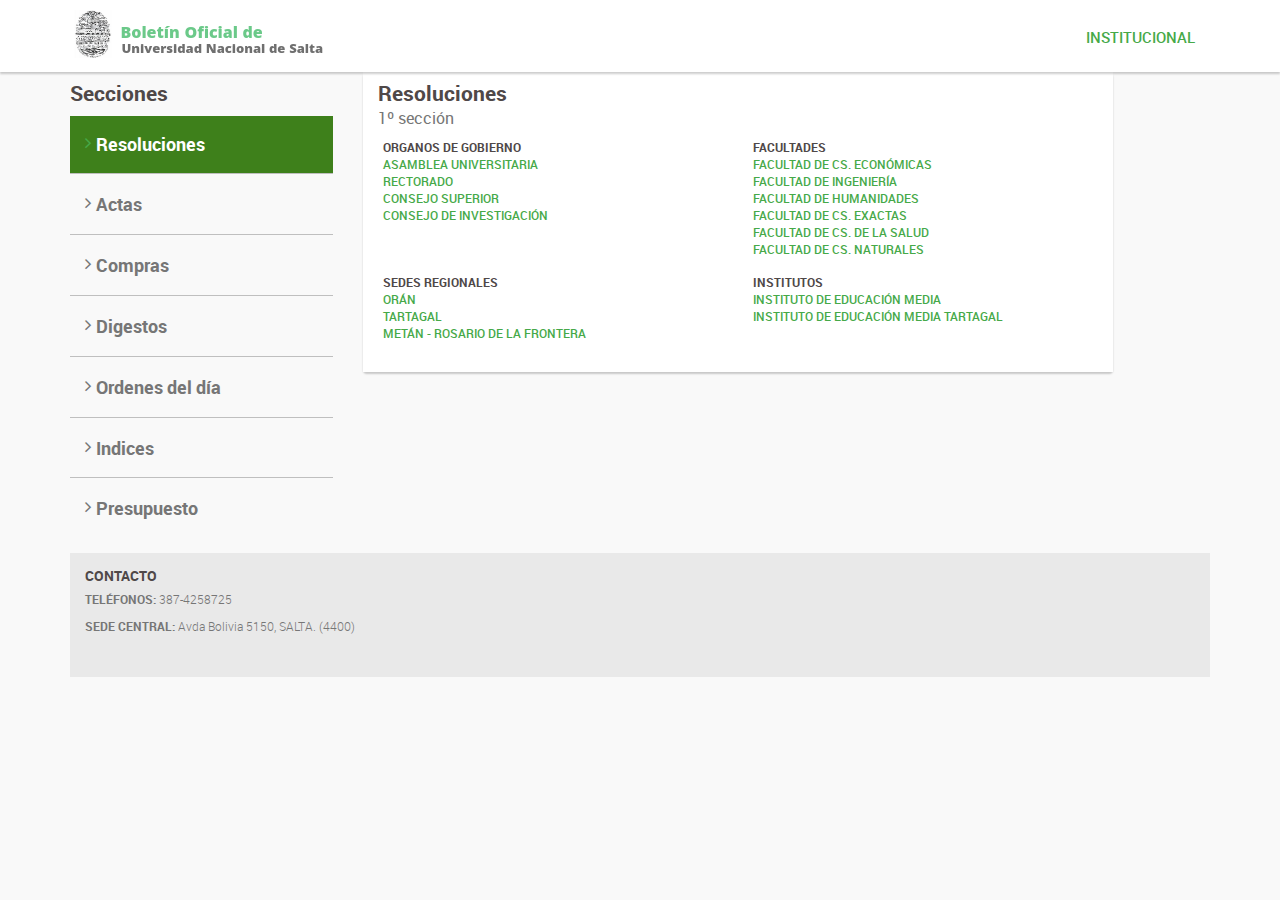
==== commit dbdc7ea5: "Mejorando para celular" ====
--- a/index.html
+++ b/index.html
@@ -47,7 +47,7 @@
         <header>
             <nav class="navbar navbar-top navbar-default" role="navigation">
                 <div class="container">
-                    <div>
+                    
                         <div class="navbar-header">
                             <button type="button" class="navbar-toggle"
                                 data-toggle="collapse"
@@ -73,86 +73,40 @@
                                 <li>
                                     <a href="http://www.unsa.edu.ar">Institucional</a>
                                 </li>
-                               <!-- <li>
-                                    <a href="#"
-                                    
-                                    id="aContacto"
-                                    onclick="mostrarContacto();">
-                                    Contacto</a>
-                                    <a href="http://bo.unsa.edu.ar/contacto"
-                                        onclick="sendContactoEvent('Contacto')">Contacto</a>
-                                </li>-->
-                            </ul>
+                             </ul>
                         </div>
-                    </div>
                 </div>
             </nav>
         </header>
 
         <div class="container">
             <div class="row">
-                <div>
-                    <div class="row">
-                        <div class="col-md-3" id="divSecciones">
+                <div class="col-md-3" id="divSecciones" >
                           <!---- Se cargan las secciones -->
-                        </div>
-                        <div id="divContacto" hidden>
-                            <div class="row">
-                                <div class="col-md-8"> 
-                                        <a href="#" onclick="ocultarContacto();">Volver</a>
-                                        <div class="col-title">
-                                            <h5>
-                                                Información de contacto 
-                                            </h5>
-                                        </div>
-                                        <div >
-                                            <small>Celular : 3875226928</small> 
-                                            <small>Email : mlgarcia@tic.unsa.edu.ar</small> 
-         
-                                     </div>
-                                </div>
-                            </div>
-                            
-                            
-                        </div>
-                        <div class="col-md-8" id="divSeccionData"> 
-                            <div class="col-title" id="divTitleSeccion">
-                                <h5>Resoluciones<br> <small>1º sección</small>
-                                </h5>
-                            </div>
-                            <hr class="secciones-titulo-hr">
-                            <div class="row">
-                                <div class="col-md-12"> 
-                                    <div class="panel
-                                        panel-default panel-menu
-                                        menu-rubros-panel">
-                                        <div id="collapseOne" role="tabpanel"
-                                            aria-labelledby="headingOne">
-                                            <div class="panel-body">
-                                                <div class="row panels-row">
-                                                    <div class="col-md-6
-                                                        col-sm-4 col-xs-6
-                                                        form-group orgas">
-                                                        <p> Organos de Gobierno<br>
-                                                            <span
-                                                                class="menuRubros">
-                                                                <a
-                                                                    class="puntero"
-                                                                    id="pAU"
-                                                                    onclick="mostrar('AU');">
-                                                                    Asamblea
-                                                                    Universitaria</a>
-                                                                <a
-                                                                    class="puntero"
-                                                                    id="pR"
-                                                                    onclick="mostrar('R');">
-                                                                    Rectorado</a>
-                                                                <a
-                                                                    class="puntero"
-                                                                    id="pCS"
-                                                                    onclick="mostrar('CS');">
-                                                                    Consejo
-                                                                    Superior</a>
+                </div>
+                <div class="col-md-8" id="divSeccionData" > 
+                    <div class="col-title" id="divTitleSeccion">
+                        <h5>Resoluciones<br> <small>1º sección</small></h5>
+                    </div>
+                      
+                    <!--<div class="col-md-12"> -->
+                      
+                        <div class="panel panel-default panel-menu menu-rubros-panel">
+                        <div id="collapseOne" >
+                            <div class="panel-body">
+                                <div class="row panels-row">
+                                   <div class="col-md-6 col-sm-4 col-xs-6 form-group orgas">
+                                        <p> Organos de Gobierno<br>
+                                        <span class="menuRubros">
+                                        <a class="puntero" id="pAU" onclick="mostrar('AU');">
+                                         Asamblea Universitaria
+                                        </a>
+                                        <a class="puntero" id="pR" onclick="mostrar('R');">
+                                         Rectorado
+                                        </a>
+                                        <a class="puntero" id="pCS" onclick="mostrar('CS');">
+                                         Consejo Superior
+                                        </a>
                                                                 <a
                                                                     class="puntero"
                                                                     id="pCI"
@@ -296,196 +250,42 @@
                                         </div>
                                     </div>
                                 </div>
-                            </div>
+                                <div class="row">
+                                    <div class="col-md-12" id="divMostrar">
+                                        
+                                    </div>
+                                    <div id="divMessage" hidden></div>
+                                </div>    
                         </div>
 
-                        <div class="row">
-                            <div class="col-md-12" id="divMostrar">
-                                
-                            </div>
-                            <div id="divMessage" hidden></div>
-                        </div>
-                    </div>
-                </div>
-
+                         
             </div>
-
-
-
-
-            <footer
-                class="main-footer
-                sticky-footer">
-                <div
-                    class="container">
-                    <!-- Superior -->
-                    <div
-                        class="row
-                        hidden-xs
-                        hidden-sm">
-                        <div
-                            class="col-md-3
-                            col-sm-6
-                            col-xs-12">
-                        </div>
-                        <div
-                            class="col-md-3
-                            col-sm-6
-                            col-xs-12">
-                        </div>
-                        <div
-                            class="col-md-3
-                            col-sm-6
-                            col-xs-12">
-                        </div>
-                        <div
-                            class="col-md-3
-                            col-sm-6
-                            col-xs-12">
-                            <h5>Contacto</h5>
-                            <p
-                                class="datos
-                                text-muted
-                                small">
-                                <strong>TELÉFONOS:</strong>
-                                387-4258725</p>
-                            <p
-                                class="datos
-                                text-muted
-                                small">
-                                <strong>SEDE
-                                    CENTRAL:
-                                </strong>Avda
-                                Bolivia
-                                5150,
-                                SALTA.
-                                (4400)</p>
-                        </div>
-                    </div>
-                </div>
-            </footer>
-
-
-
-
-            <div
-                id="modalEjemplo"
-                class="modal
-                fade
-                bs-example-modal-lg"
-                tabindex="-1"
-                role="dialog"
-                aria-labelledby="myLargeModalLabel">
-                <div
-                    class="modal-dialog
-                    modal-lg">
-                    <div
-                        class="modal-content">
-                        <div
-                            class="modal-header">
-                            <button
-                                type="button"
-                                class="close"
-                                data-dismiss="modal"
-                                aria-label="Close"><span
-                                    aria-hidden="true">×</span></button>
-                            <h4
-                                class="modal-title"
-                                id="myModalLabel">Delegación
-                                Virtual</h4>
-                        </div>
-                        <div
-                            class="modal-body">
-                            <p>Al
-                                hacer
-                                clic
-                                en
-                                este
-                                enlace
-                                usted
-                                acepta
-                                ser
-                                dirigido
-                                fuera
-                                de
-                                nuestro
-                                sitio
-                                a
-                                la
-                                página
-                                <a
-                                    href="https://dv.boletinoficial.gob.ar/"
-                                    target="_blank">https://dv.boletinoficial.gob.ar</a>
-                                cuya
-                                información
-                                es
-                                proporcionada
-                                por
-                                la
-                                Dirección
-                                Nacional
-                                del
-                                Sistema
-                                Argentino
-                                de
-                                Información
-                                Jurídica
-                                (SAIJ)
-                                dependiente
-                                del
-                                Ministerio
-                                de
-                                Justicia
-                                y
-                                Derechos
-                                Humanos
-                                de
-                                la
-                                Nación.</p>
-                        </div>
-                        <div
-                            class="modal-footer
-                            nomarginT">
-                            <div
-                                class="row">SSSSS2
-                                <div
-                                    class="col-md-6
-                                    col-xs-12">
-                                    <button
-                                        type="button"
-                                        class="btn
-                                        btn-link
-                                        btn-sm
-                                        pull-left
-                                        margin-0
-                                        btn-normativa"
-                                        data-dismiss="modal">Cerrar</button>
+                <footer class="main-footer">
+                  <div class="container">
+                            
+                                <h5 class="h5-footer">Contacto</h5>
+                                <p
+                                    class="datos
+                                    text-muted
+                                    small">
+                                    <strong>TELÉFONOS:</strong>
+                                    387-4258725</p>
+                                <p
+                                    class="datos
+                                    text-muted
+                                    small">
+                                    <strong>SEDE
+                                        CENTRAL:
+                                    </strong>Avda
+                                    Bolivia
+                                    5150,
+                                    SALTA.
+                                    (4400)</p>
+                            
+                        
                                 </div>
-                                <div
-                                    class="col-md-6
-                                    col-xs-12">
-                                    <a
-                                        href="https://dv.boletinoficial.gob.ar/"
-                                        target="_blank">
-                                        <button
-                                            onclick="closeModal('modalDelegacionVirtual')"
-                                            class="btn
-                                            btn-primary
-                                            btn-sm
-                                            margin-0
-                                            btn-normativa">Ir
-                                            a
-                                            Delegación
-                                            Virtual</button>
-                                    </a>
-                                </div>
-                            </div>
-                        </div>
-                    </div>
-                </div>
-            </div>
-
-
+                </footer>
+            
 
 
 
--- a/source/poncho.css
+++ b/source/poncho.css
@@ -17,7 +17,7 @@
 
 body {
   background: #F9F9F9;
-  color: #111;
+  color: #4F4848;
   display: table;
   width: 100%; }
 
@@ -1131,7 +1131,7 @@
 .main-footer {
   background: #fff;
   padding-bottom: 32px;
-  padding-top: 60px; }
+  padding-top: 15px; }
   .main-footer .row > div:first-child {
     padding-right: 30px; }
   .main-footer ul {
@@ -1684,7 +1684,7 @@
   min-height: 192px !important; }
 
 .panels-row {
-  display: flex;
+  /*display: flex;*/
   flex-wrap: wrap;
   flex-direction: row; }
   .panels-row > div {
--- a/source/styles.css
+++ b/source/styles.css
@@ -29,15 +29,19 @@
 	margin-left: -20px;
     margin-right: -20px;
 }
-
+footer {
+    
+	vertical-align: top;
+}
 .main-footer {
 	background: #E9E9E9;
+	vertical-align: top;
 }
 .main-footer h5 {
 	margin-top: 0px;
-	color:#767676;
+	color:#4F4848;
 	text-transform: uppercase;
-	font-size: 12px;
+	font-size: 14px;
 }
 .main-footer .datos {
 	font-size: 12px;
@@ -2915,12 +2919,15 @@
 	background-color: #0161c7;
 	border-color: #0161c7;
 }
+#divMostrar{
+inline-size: 100%;
+    overflow-wrap: break-word;
+}
 .resos{
 	color : #46A948;
 	padding-top: 15px;
 	padding-bottom: 15px;
-	inline-size: 100%;
-    overflow-wrap: break-word;
+	
 }
 .resos p{
 	color : #767676;
@@ -2928,11 +2935,25 @@
 	
 }
 .orgas p{
-	color : #767676;
+	color : #4F4848;
 	font-weight: bold;
+	font-weight: 16px;
+}
+h5 .h5-footer{
+	color : #4F4848;
+	font-weight: bold;
+	font-weight: 16px;
 }
 .resos p small{
 	color : #767676;
 	font-weight: bold;
 	margin-top: 15px;
+}
+.activeSec{
+	background-color: #3E801B;
+	color: #fff;
+}
+.activeSec > a > h6{
+	
+	color: #fff;
 }